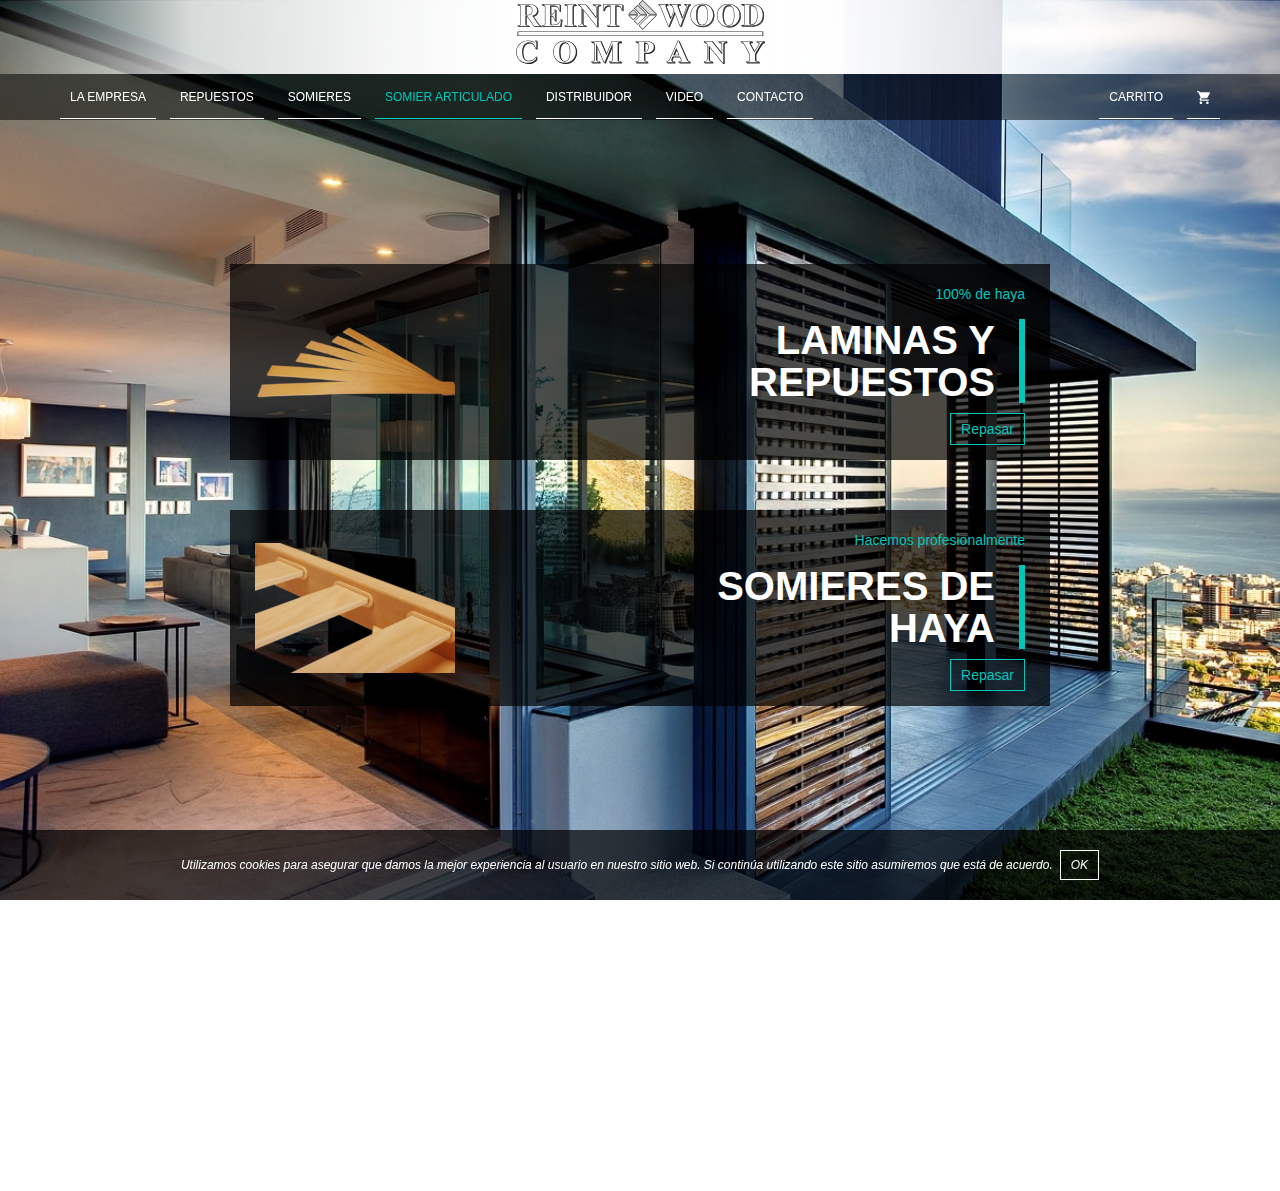
==== index.html @ 8f7b824e "edit footer" ====
<!DOCTYPE html>
<html lang="en">
<head>
    <meta charset="UTF-8">
    <meta name="viewport" content="width=device-width, initial-scale=1.0">
    <meta http-equiv="X-UA-Compatible" content="ie=edge">
    <title>Eco Somier</title>
    <link rel="stylesheet" href="libs/bootstrap-4.2.1/css/bootstrap-reboot.min.css">
    <link rel="stylesheet" href="libs/bootstrap-4.2.1/css/bootstrap-grid.min.css">
    <link rel="stylesheet" href="libs/bootstrap-4.2.1/css/bootstrap.min.css">
    <link rel="stylesheet" href="libs/bootstrap-4.2.1/css/bootstrap-reboot.min.css">
    <link rel="stylesheet" href="css/main.css">
</head>
<body>



    <header class="header">
        <div class="header_container">
            <div class="wrapper">
                <a href="#" class="header_logo">
                        <svg xmlns="http://www.w3.org/2000/svg" class="header_logo_item" xml:space="preserve" width="249px" height="64px" version="1.1" style="shape-rendering:geometricPrecision; text-rendering:geometricPrecision; image-rendering:optimizeQuality; fill-rule:evenodd; clip-rule:evenodd" viewBox="0 0 229.91 59.08" xmlns:xlink="http://www.w3.org/1999/xlink">
                            <defs>
                             <style type="text/css">
                              <![CDATA[
                               .str0 {stroke:#2B2A29;stroke-width:0.97;stroke-miterlimit:22.9256}
                               .str1 {stroke:#2B2A29;stroke-width:0.1;stroke-miterlimit:22.9256}
                               .fil1 {fill:none;fill-rule:nonzero}
                               .fil3 {fill:#FEFEFE}
                               .fil5 {fill:#D9DADA}
                               .fil4 {fill:#2B2A29}
                               .fil0 {fill:#2B2A29}
                               .fil6 {fill:#FEFEFE;fill-rule:nonzero}
                               .fil2 {fill:#2B2A29;fill-rule:nonzero}
                              ]]>
                             </style>
                            </defs>
                            <g id="Слой_x0020_1">
                             <metadata id="CorelCorpID_0Corel-Layer"/>
                             <g id="_333505776">
                              <path class="fil0" d="M9.71 5.93l0 8.69 0.83 0c1.35,0 2.36,-0.12 3.03,-0.37 0.66,-0.25 1.19,-0.7 1.57,-1.35 0.38,-0.64 0.58,-1.49 0.58,-2.53 0,-1.52 -0.36,-2.64 -1.06,-3.36 -0.7,-0.72 -1.83,-1.08 -3.39,-1.08l-1.56 0zm0 9.75l0 5.62c0,1.08 0.07,1.76 0.2,2.03 0.13,0.29 0.36,0.51 0.69,0.67 0.33,0.17 0.94,0.25 1.85,0.25l0 0.51 -10.08 0 0 -0.51c0.91,0 1.53,-0.08 1.85,-0.25 0.33,-0.17 0.56,-0.4 0.69,-0.67 0.13,-0.28 0.19,-0.95 0.19,-2.03l0 -13.02c0,-1.08 -0.06,-1.76 -0.19,-2.03 -0.13,-0.29 -0.37,-0.51 -0.69,-0.67 -0.33,-0.17 -0.95,-0.25 -1.85,-0.25l0 -0.51 9.15 0c2.39,0 4.13,0.16 5.23,0.5 1.11,0.33 2.01,0.95 2.71,1.85 0.69,0.9 1.04,1.95 1.04,3.16 0,1.47 -0.52,2.68 -1.57,3.65 -0.67,0.61 -1.6,1.07 -2.81,1.37l4.72 6.75c0.63,0.87 1.07,1.41 1.34,1.63 0.39,0.3 0.86,0.46 1.38,0.49l0 0.54 -6.2 0 -6.36 -9.08 -1.29 0z"/>
                              <path class="fil0" d="M9.71 5.93l-0.22 0 0 8.69c0,0.06 0.02,0.12 0.06,0.16 0.04,0.05 0.1,0.07 0.16,0.07l0.83 0c1.36,0 2.39,-0.12 3.1,-0.38l0 -0.01c0.72,-0.26 1.29,-0.76 1.69,-1.44 0.41,-0.69 0.61,-1.58 0.61,-2.65 0,-1.55 -0.36,-2.73 -1.12,-3.52l0 0c-0.76,-0.78 -1.96,-1.15 -3.55,-1.15l-1.56 0c-0.06,0 -0.12,0.03 -0.16,0.07 -0.04,0.04 -0.06,0.1 -0.06,0.16l0.22 0 0 0.22 1.56 0c1.53,0 2.59,0.36 3.23,1.02l0 0c0.64,0.66 0.99,1.71 0.99,3.2 0,1.01 -0.19,1.82 -0.54,2.42 -0.36,0.61 -0.84,1.02 -1.46,1.25l0 0c-0.63,0.23 -1.62,0.36 -2.95,0.36l-0.6 0 0 -8.47 -0.23 0 0 0.22 0 -0.22zm0 9.75l-0.22 0 0 5.62c0,0.54 0.01,0.99 0.05,1.34 0.03,0.35 0.08,0.6 0.17,0.79l0.2 -0.1 -0.21 0.1c0.16,0.33 0.44,0.59 0.8,0.77l0 0c0.4,0.2 1.03,0.27 1.95,0.28l0 -0.23 -0.23 0 0 0.29 -9.62 0 0 -0.29 -0.23 0 0 0.23c0.46,0 0.85,-0.02 1.18,-0.07 0.32,-0.04 0.58,-0.11 0.78,-0.21l0 0c0.36,-0.19 0.63,-0.45 0.78,-0.77l0 0c0.09,-0.19 0.13,-0.44 0.17,-0.79 0.03,-0.35 0.05,-0.8 0.05,-1.34l0 -13.02c0,-0.55 -0.02,-0.99 -0.05,-1.34 -0.04,-0.35 -0.08,-0.6 -0.17,-0.79l-0.2 0.1 0.2 -0.1c-0.15,-0.33 -0.43,-0.59 -0.79,-0.77l0 0c-0.4,-0.2 -1.03,-0.28 -1.95,-0.28l0 0.23 0.23 0 0 -0.29 8.92 0c2.38,0 4.1,0.17 5.17,0.49l0 0c1.06,0.32 1.92,0.91 2.59,1.78l0 0c0.66,0.86 0.99,1.85 0.99,3.02 0,1.41 -0.49,2.56 -1.49,3.48l0 0c-0.63,0.58 -1.53,1.02 -2.71,1.32 -0.07,0.02 -0.13,0.07 -0.16,0.14 -0.03,0.07 -0.02,0.14 0.03,0.21l4.72 6.75 0 0c0.31,0.44 0.58,0.79 0.81,1.07 0.23,0.28 0.41,0.47 0.56,0.6l0.01 0.01c0.43,0.32 0.94,0.51 1.51,0.54l0.01 -0.23 -0.22 0 0 0.32 -5.86 0 -6.29 -8.99c-0.04,-0.06 -0.11,-0.1 -0.19,-0.1l-1.29 0c-0.06,0 -0.12,0.03 -0.16,0.07 -0.04,0.04 -0.06,0.1 -0.06,0.16l0.22 0 0 0.22 1.18 0 6.29 8.99c0.04,0.06 0.11,0.1 0.18,0.1l6.2 0c0.06,0 0.12,-0.03 0.16,-0.07 0.04,-0.04 0.07,-0.1 0.07,-0.16l0 -0.54c0,-0.12 -0.1,-0.22 -0.22,-0.22 -0.48,-0.03 -0.9,-0.18 -1.26,-0.45l-0.13 0.18 0.14 -0.18c-0.11,-0.09 -0.28,-0.27 -0.5,-0.54 -0.22,-0.26 -0.48,-0.61 -0.8,-1.04l-0.18 0.13 0.19 -0.13 -4.72 -6.75 -0.19 0.13 0.06 0.21c1.22,-0.3 2.2,-0.77 2.9,-1.42l0 0c1.09,-1 1.65,-2.29 1.65,-3.81 0,-1.25 -0.37,-2.36 -1.1,-3.3l0 0c-0.72,-0.94 -1.67,-1.59 -2.81,-1.93l0 0c-1.15,-0.35 -2.9,-0.51 -5.3,-0.51l-9.15 0c-0.06,0 -0.12,0.02 -0.16,0.07 -0.04,0.04 -0.07,0.1 -0.07,0.16l0 0.51c0,0.06 0.03,0.12 0.07,0.16 0.04,0.04 0.1,0.06 0.16,0.06 0.89,0 1.49,0.09 1.75,0.23l0 0c0.29,0.15 0.48,0.33 0.58,0.56l0 0c0.05,0.09 0.1,0.32 0.13,0.64 0.03,0.33 0.05,0.76 0.05,1.3l0 13.02c0,0.53 -0.02,0.97 -0.05,1.29 -0.03,0.33 -0.08,0.55 -0.13,0.64l0 0c-0.1,0.22 -0.29,0.41 -0.58,0.57l0 0c-0.12,0.06 -0.34,0.12 -0.63,0.16 -0.3,0.04 -0.67,0.07 -1.12,0.07 -0.06,0 -0.12,0.02 -0.16,0.06 -0.04,0.04 -0.07,0.1 -0.07,0.16l0 0.51c0,0.06 0.03,0.12 0.07,0.16 0.04,0.04 0.1,0.07 0.16,0.07l10.08 0c0.06,0 0.11,-0.03 0.16,-0.07 0.04,-0.04 0.06,-0.1 0.06,-0.16l0 -0.51c0,-0.06 -0.02,-0.12 -0.06,-0.16 -0.05,-0.04 -0.1,-0.06 -0.16,-0.06 -0.89,0 -1.49,-0.1 -1.75,-0.23l0 0c-0.29,-0.15 -0.48,-0.33 -0.59,-0.56l0 0c-0.04,-0.09 -0.1,-0.32 -0.13,-0.64 -0.03,-0.33 -0.04,-0.77 -0.04,-1.3l0 -5.62 -0.23 0 0 0.22 0 -0.22z"/>
                              <path class="fil0" d="M32.4 5.96l0 8.12 0.39 0c1.25,0 2.16,-0.39 2.73,-1.19 0.55,-0.79 0.92,-1.96 1.07,-3.5l0.56 0 0 10.44 -0.56 0c-0.11,-1.14 -0.36,-2.07 -0.73,-2.79 -0.38,-0.73 -0.81,-1.22 -1.31,-1.47 -0.49,-0.25 -1.21,-0.37 -2.15,-0.37l0 5.6c0,1.1 0.04,1.77 0.14,2.01 0.09,0.25 0.26,0.45 0.51,0.6 0.26,0.16 0.66,0.24 1.22,0.24l1.18 0c1.84,0 3.31,-0.43 4.42,-1.29 1.11,-0.86 1.91,-2.16 2.39,-3.93l0.54 0 -0.88 6.33 -17.01 0 0 -0.51 0.65 0c0.57,0 1.03,-0.1 1.38,-0.31 0.25,-0.14 0.44,-0.38 0.58,-0.71 0.1,-0.24 0.15,-0.86 0.15,-1.87l0 -13.14c0,-0.91 -0.02,-1.47 -0.07,-1.68 -0.09,-0.35 -0.27,-0.61 -0.54,-0.8 -0.36,-0.27 -0.86,-0.41 -1.5,-0.41l-0.65 0 0 -0.51 16.47 0 0 5.89 -0.57 0c-0.28,-1.44 -0.67,-2.47 -1.18,-3.1 -0.5,-0.63 -1.22,-1.09 -2.14,-1.39 -0.54,-0.17 -1.55,-0.26 -3.04,-0.26l-2.05 0z"/>
                              <path class="fil0" d="M32.4 5.96l-0.23 0 0 8.12c0,0.06 0.03,0.12 0.07,0.16 0.04,0.04 0.1,0.07 0.16,0.07l0.39 0c0.65,0 1.22,-0.1 1.71,-0.32 0.49,-0.21 0.89,-0.54 1.2,-0.96l0 -0.01c0.59,-0.84 0.96,-2.04 1.11,-3.61l-0.22 -0.02 0 0.22 0.34 0 0 9.99 -0.34 0 0 0.23 0.22 -0.02c-0.11,-1.16 -0.36,-2.12 -0.75,-2.88l0 0c-0.39,-0.75 -0.85,-1.28 -1.4,-1.56l0 0c-0.55,-0.27 -1.3,-0.4 -2.26,-0.4 -0.06,0 -0.12,0.02 -0.16,0.07 -0.04,0.04 -0.07,0.1 -0.07,0.16l0 5.6c0,0.55 0.01,1 0.04,1.34 0.02,0.35 0.05,0.58 0.12,0.75l0.21 -0.08 -0.21 0.08c0.1,0.3 0.32,0.54 0.61,0.72 0.31,0.19 0.75,0.26 1.33,0.27l1.18 0c1.87,0 3.4,-0.44 4.56,-1.34 1.16,-0.89 1.98,-2.25 2.47,-4.05l-0.22 -0.06 0 0.23 0.28 0 -0.82 5.88 -16.59 0 0 -0.06 0.43 0c0.59,0 1.1,-0.11 1.49,-0.35l-0.11 -0.19 0.11 0.2c0.3,-0.17 0.53,-0.46 0.67,-0.83l-0.2 -0.08 0.2 0.09c0.07,-0.17 0.11,-0.39 0.14,-0.71 0.03,-0.33 0.04,-0.74 0.04,-1.25l0 -13.14c0,-0.46 -0.01,-0.83 -0.02,-1.11 -0.01,-0.29 -0.03,-0.48 -0.06,-0.62l0 -0.01c-0.11,-0.39 -0.32,-0.7 -0.63,-0.92l-0.13 0.18 0.14 -0.18c-0.42,-0.31 -0.97,-0.46 -1.64,-0.46l-0.43 0 0 -0.06 16.02 0 0 5.45 -0.34 0 0 0.22 0.22 -0.04c-0.28,-1.46 -0.68,-2.52 -1.22,-3.2 -0.54,-0.67 -1.3,-1.15 -2.25,-1.46l0 0c-0.6,-0.19 -1.61,-0.27 -3.11,-0.28l-2.05 0c-0.06,0 -0.12,0.03 -0.16,0.07 -0.04,0.04 -0.07,0.1 -0.07,0.16l0.23 0 0 0.22 2.05 0c1.47,0 2.48,0.1 2.97,0.26l0 0c0.89,0.29 1.56,0.72 2.04,1.31 0.46,0.58 0.86,1.58 1.13,3.01 0.02,0.1 0.11,0.18 0.22,0.18l0.57 0c0.05,0 0.11,-0.03 0.15,-0.07 0.05,-0.04 0.07,-0.1 0.07,-0.16l0 -5.89c0,-0.06 -0.02,-0.12 -0.07,-0.16 -0.04,-0.05 -0.1,-0.07 -0.15,-0.07l-16.47 0c-0.06,0 -0.12,0.02 -0.16,0.07 -0.04,0.04 -0.07,0.1 -0.07,0.16l0 0.51c0,0.06 0.03,0.12 0.07,0.16 0.04,0.04 0.1,0.06 0.16,0.06l0.65 0c0.61,0 1.05,0.14 1.37,0.37l0 0.01c0.22,0.15 0.37,0.36 0.45,0.67l0.22 -0.06 -0.22 0.05c0.02,0.08 0.04,0.26 0.05,0.54 0.01,0.27 0.02,0.63 0.02,1.09l0 13.14c0,0.5 -0.02,0.91 -0.04,1.21 -0.03,0.3 -0.07,0.5 -0.1,0.57l0 0.01c-0.13,0.3 -0.28,0.48 -0.48,0.59l-0.01 0.01c-0.3,0.17 -0.72,0.28 -1.26,0.28l-0.65 0c-0.06,0 -0.12,0.02 -0.16,0.06 -0.04,0.04 -0.07,0.1 -0.07,0.16l0 0.51c0,0.06 0.03,0.12 0.07,0.16 0.04,0.04 0.1,0.07 0.16,0.07l17.01 0c0.11,0 0.2,-0.08 0.22,-0.2l0.89 -6.33c0,-0.06 -0.02,-0.13 -0.06,-0.18 -0.04,-0.05 -0.1,-0.08 -0.17,-0.08l-0.54 0c-0.1,0 -0.19,0.07 -0.22,0.17 -0.47,1.73 -1.24,2.99 -2.3,3.81 -1.06,0.82 -2.48,1.24 -4.29,1.24l-1.18 0c-0.54,0.01 -0.91,-0.08 -1.1,-0.2 -0.22,-0.13 -0.35,-0.29 -0.42,-0.48l0 -0.01c-0.03,-0.07 -0.07,-0.29 -0.09,-0.62 -0.02,-0.32 -0.04,-0.76 -0.04,-1.31l0 -5.6 -0.22 0 0 0.22c0.92,0 1.61,0.13 2.05,0.35l0 0c0.44,0.22 0.84,0.67 1.21,1.37l0 0c0.35,0.69 0.59,1.59 0.71,2.71 0.01,0.12 0.1,0.21 0.22,0.21l0.56 0c0.06,0 0.12,-0.03 0.16,-0.07 0.05,-0.04 0.07,-0.1 0.07,-0.16l0 -10.44c0,-0.06 -0.02,-0.12 -0.07,-0.16 -0.04,-0.04 -0.1,-0.07 -0.16,-0.07l-0.56 0c-0.12,0 -0.21,0.09 -0.22,0.21 -0.15,1.52 -0.51,2.65 -1.04,3.39l0 0c-0.26,0.37 -0.59,0.64 -1.01,0.82 -0.42,0.18 -0.93,0.28 -1.53,0.28l-0.17 0 0 -7.9 -0.22 0 0 0.22 0 -0.22z"/>
                              <path class="fil0" d="M56.03 24.25l0 0.51 -10.25 0 0 -0.51 0.65 0c0.57,0 1.03,-0.1 1.38,-0.31 0.25,-0.14 0.44,-0.38 0.58,-0.71 0.1,-0.24 0.15,-0.86 0.15,-1.87l0 -13.14c0,-1.03 -0.05,-1.67 -0.15,-1.93 -0.11,-0.26 -0.33,-0.48 -0.65,-0.67 -0.32,-0.2 -0.76,-0.29 -1.31,-0.29l-0.65 0 0 -0.51 10.25 0 0 0.51 -0.65 0c-0.56,0 -1.02,0.1 -1.36,0.31 -0.25,0.14 -0.45,0.37 -0.59,0.71 -0.11,0.24 -0.16,0.86 -0.16,1.87l0 13.14c0,1.03 0.05,1.67 0.16,1.93 0.12,0.26 0.33,0.48 0.65,0.67 0.32,0.2 0.76,0.29 1.3,0.29l0.65 0z"/>
                              <path class="fil0" d="M56.03 24.25l-0.22 0 0 0.29 -9.81 0 0 -0.06 0.43 0c0.59,0 1.1,-0.11 1.49,-0.35l-0.11 -0.19 0.11 0.2c0.3,-0.17 0.53,-0.46 0.67,-0.83l-0.2 -0.08 0.2 0.09c0.07,-0.17 0.11,-0.39 0.14,-0.71 0.03,-0.33 0.04,-0.74 0.04,-1.25l0 -13.14c0,-0.52 -0.01,-0.94 -0.04,-1.27 -0.03,-0.34 -0.07,-0.57 -0.14,-0.74l0 -0.01c-0.13,-0.31 -0.38,-0.57 -0.73,-0.78l-0.12 0.2 0.12 -0.19c-0.38,-0.23 -0.85,-0.33 -1.43,-0.33l-0.43 0 0 -0.06 9.81 0 0 0.06 -0.43 0c-0.59,0 -1.08,0.11 -1.48,0.34l0.12 0.2 -0.11 -0.2c-0.3,0.17 -0.53,0.45 -0.69,0.82l0.21 0.09 -0.21 -0.09c-0.07,0.17 -0.11,0.39 -0.14,0.71 -0.02,0.33 -0.04,0.74 -0.04,1.25l0 13.14c0,0.52 0.02,0.94 0.05,1.27 0.03,0.34 0.06,0.57 0.14,0.75l0 0c0.13,0.31 0.39,0.57 0.74,0.77l0.11 -0.19 -0.12 0.19c0.38,0.23 0.85,0.33 1.42,0.33l0.65 0 0 -0.23 -0.22 0 0.22 0 0 -0.22 -0.65 0c-0.52,0 -0.91,-0.1 -1.18,-0.26l0 0c-0.3,-0.18 -0.47,-0.37 -0.56,-0.57l-0.21 0.09 0.21 -0.09c-0.04,-0.08 -0.08,-0.29 -0.11,-0.6 -0.02,-0.31 -0.04,-0.73 -0.04,-1.24l0 -13.14c0,-0.5 0.02,-0.91 0.04,-1.21 0.03,-0.3 0.07,-0.5 0.1,-0.57l0.01 0c0.13,-0.3 0.29,-0.49 0.49,-0.61l0 0c0.3,-0.18 0.72,-0.28 1.25,-0.28l0.65 0c0.06,0 0.12,-0.02 0.16,-0.06 0.04,-0.04 0.07,-0.1 0.07,-0.16l0 -0.51c0,-0.06 -0.03,-0.12 -0.07,-0.16 -0.04,-0.05 -0.1,-0.07 -0.16,-0.07l-10.25 0c-0.06,0 -0.12,0.02 -0.16,0.07 -0.04,0.04 -0.07,0.1 -0.07,0.16l0 0.51c0,0.06 0.03,0.12 0.07,0.16 0.04,0.04 0.1,0.06 0.16,0.06l0.65 0c0.53,0 0.92,0.1 1.19,0.26l0.01 0c0.29,0.18 0.46,0.37 0.55,0.57l0.21 -0.09 -0.21 0.09c0.03,0.08 0.07,0.29 0.1,0.6 0.02,0.31 0.04,0.73 0.04,1.24l0 13.14c0,0.5 -0.02,0.91 -0.04,1.21 -0.03,0.3 -0.07,0.5 -0.1,0.57l0 0.01c-0.13,0.3 -0.28,0.48 -0.48,0.59l-0.01 0.01c-0.3,0.17 -0.72,0.28 -1.26,0.28l-0.65 0c-0.06,0 -0.12,0.02 -0.16,0.06 -0.04,0.04 -0.07,0.1 -0.07,0.16l0 0.51c0,0.06 0.03,0.12 0.07,0.16 0.04,0.04 0.1,0.07 0.16,0.07l10.25 0c0.06,0 0.12,-0.03 0.16,-0.07 0.04,-0.04 0.07,-0.1 0.07,-0.16l0 -0.51c0,-0.06 -0.03,-0.12 -0.07,-0.16 -0.04,-0.04 -0.1,-0.06 -0.16,-0.06l0 0.22z"/>
                              <path class="fil0" d="M65.18 4.82l9.71 12.35 0 -8.56c0,-1.21 -0.17,-2.02 -0.51,-2.45 -0.47,-0.58 -1.25,-0.85 -2.35,-0.83l0 -0.51 6.51 0 0 0.51c-0.83,0.11 -1.39,0.25 -1.68,0.42 -0.28,0.17 -0.5,0.46 -0.66,0.85 -0.16,0.39 -0.24,1.06 -0.24,2.01l0 16.6 -0.49 0 -13.3 -16.62 0 12.71c0,1.16 0.25,1.94 0.77,2.35 0.52,0.4 1.12,0.6 1.79,0.6l0.47 0 0 0.51 -7.02 0 0 -0.51c1.09,-0.01 1.85,-0.23 2.28,-0.68 0.42,-0.45 0.64,-1.2 0.64,-2.27l0 -14.1 -0.42 -0.52c-0.41,-0.54 -0.78,-0.9 -1.1,-1.07 -0.32,-0.17 -0.78,-0.26 -1.38,-0.28l0 -0.51 6.98 0z"/>
                              <path class="fil0" d="M65.18 4.82l-0.17 0.14 9.7 12.35c0.06,0.08 0.16,0.11 0.25,0.07 0.09,-0.03 0.15,-0.11 0.15,-0.21l0 -8.56c0,-0.62 -0.04,-1.14 -0.13,-1.57 -0.09,-0.42 -0.22,-0.77 -0.43,-1.02 -0.25,-0.31 -0.59,-0.55 -0.99,-0.7 -0.41,-0.15 -0.88,-0.22 -1.42,-0.22l-0.11 0 0 0.23 0.23 0 0 -0.29 6.06 0 0 0.29 0.22 0 -0.03 -0.23c-0.84,0.12 -1.41,0.25 -1.76,0.46l-0.01 0c-0.33,0.2 -0.58,0.53 -0.75,0.95l0 0c-0.18,0.45 -0.26,1.14 -0.26,2.1l0 16.38 -0.16 0 -13.23 -16.54c-0.06,-0.08 -0.16,-0.11 -0.25,-0.08 -0.09,0.04 -0.15,0.12 -0.15,0.22l0 12.71c0,0.6 0.07,1.1 0.21,1.53 0.14,0.42 0.35,0.76 0.66,0.99 0.55,0.44 1.21,0.66 1.92,0.66l0.24 0 0 0.06 -6.56 0 0 -0.29 -0.23 0 0.01 0.23c1.11,-0.01 1.93,-0.24 2.43,-0.75l0 0c0.49,-0.52 0.7,-1.33 0.7,-2.43l0 -14.1c0,-0.05 -0.02,-0.1 -0.05,-0.14l-0.41 -0.52 -0.18 0.14 0.18 -0.14c-0.42,-0.55 -0.8,-0.93 -1.17,-1.13l0 0c-0.37,-0.19 -0.86,-0.29 -1.48,-0.31l-0.01 0.23 0.23 0 0 -0.29 6.75 0 0 -0.22 -0.17 0.14 0.17 -0.14 0 -0.23 -6.98 0c-0.06,0 -0.11,0.02 -0.16,0.07 -0.04,0.04 -0.06,0.1 -0.06,0.16l0 0.51c0,0.12 0.09,0.22 0.22,0.22 0.58,0.02 1.01,0.12 1.27,0.26l0 0c0.28,0.14 0.63,0.48 1.04,1.01l0 0 0.36 0.46 0 14.02c0,1.04 -0.21,1.74 -0.58,2.11l0 0c-0.35,0.38 -1.05,0.61 -2.11,0.62 -0.12,0 -0.22,0.1 -0.22,0.22l0 0.51c0,0.06 0.02,0.12 0.06,0.16 0.05,0.04 0.1,0.07 0.16,0.07l7.02 0c0.06,0 0.12,-0.03 0.16,-0.07 0.04,-0.04 0.06,-0.1 0.06,-0.16l0 -0.51c0,-0.06 -0.02,-0.12 -0.06,-0.16 -0.04,-0.04 -0.1,-0.06 -0.16,-0.06l-0.47 0c-0.62,-0.01 -1.16,-0.19 -1.65,-0.56 -0.22,-0.17 -0.39,-0.43 -0.51,-0.79 -0.12,-0.36 -0.18,-0.82 -0.18,-1.38l0 -12.07 12.9 16.13c0.04,0.05 0.11,0.08 0.18,0.08l0.49 0c0.06,0 0.11,-0.02 0.16,-0.07 0.04,-0.04 0.06,-0.1 0.06,-0.16l0 -16.6c0,-0.94 0.09,-1.6 0.22,-1.93l-0.2 -0.08 0.2 0.08c0.15,-0.36 0.35,-0.59 0.58,-0.74l-0.12 -0.19 0.12 0.19c0.23,-0.14 0.77,-0.28 1.59,-0.39 0.11,-0.01 0.2,-0.11 0.2,-0.22l0 -0.51c0,-0.06 -0.03,-0.12 -0.07,-0.16 -0.04,-0.05 -0.1,-0.07 -0.16,-0.07l-6.51 0c-0.06,0 -0.11,0.02 -0.16,0.07 -0.04,0.04 -0.06,0.1 -0.06,0.16l0 0.51c0,0.06 0.02,0.12 0.07,0.16 0.04,0.04 0.1,0.06 0.16,0.06l0.1 0c0.5,0 0.92,0.07 1.26,0.2 0.34,0.12 0.6,0.31 0.8,0.55 0.14,0.17 0.26,0.45 0.34,0.84 0.08,0.38 0.12,0.87 0.12,1.47l0 7.91 -9.3 -11.84c-0.04,-0.06 -0.11,-0.09 -0.18,-0.09l0 0.23z"/>
                              <path class="fil0" d="M99.06 4.82l0 5.38 -0.5 0c-0.32,-1.24 -0.66,-2.13 -1.04,-2.68 -0.37,-0.54 -0.89,-0.97 -1.55,-1.3 -0.37,-0.17 -1.01,-0.26 -1.93,-0.26l-1.49 0 0 15.4c0,1.03 0.06,1.67 0.17,1.93 0.1,0.26 0.32,0.48 0.64,0.67 0.32,0.2 0.76,0.29 1.31,0.29l0.65 0 0 0.51 -10.26 0 0 -0.51 0.65 0c0.57,0 1.02,-0.1 1.37,-0.31 0.25,-0.14 0.44,-0.38 0.59,-0.71 0.1,-0.24 0.16,-0.86 0.16,-1.87l0 -15.4 -1.43 0c-1.32,0 -2.27,0.29 -2.87,0.85 -0.84,0.79 -1.37,1.92 -1.59,3.39l-0.56 0 0 -5.38 17.68 0z"/>
                              <path class="fil0" d="M99.06 4.82l-0.22 0 0 5.16 -0.28 0 0 0.22 0.21 -0.05c-0.31,-1.26 -0.66,-2.17 -1.06,-2.75l0 0c-0.4,-0.59 -0.95,-1.04 -1.64,-1.38l0 0c-0.43,-0.2 -1.09,-0.28 -2.03,-0.29l-1.49 0c-0.06,0 -0.12,0.03 -0.16,0.07 -0.04,0.04 -0.06,0.1 -0.06,0.16l0 15.4c0,0.52 0.01,0.94 0.04,1.27 0.03,0.34 0.07,0.57 0.14,0.75 0.13,0.31 0.39,0.57 0.73,0.77l0 0c0.38,0.23 0.85,0.33 1.43,0.33l0.42 0 0 0.06 -9.8 0 0 -0.06 0.42 0c0.59,0 1.09,-0.11 1.48,-0.35l-0.11 -0.19 0.11 0.2c0.3,-0.17 0.53,-0.45 0.68,-0.82l0 0c0.08,-0.17 0.11,-0.39 0.14,-0.71 0.03,-0.33 0.04,-0.74 0.04,-1.25l0 -15.4c0,-0.06 -0.02,-0.12 -0.06,-0.16 -0.05,-0.04 -0.1,-0.07 -0.16,-0.07l-1.43 0c-1.35,0 -2.37,0.29 -3.03,0.92 -0.88,0.83 -1.42,2.02 -1.65,3.52l0.22 0.03 0 -0.22 -0.34 0 0 -4.94 17.46 0 0 -0.22 -0.22 0 0.22 0 0 -0.23 -17.68 0c-0.06,0 -0.12,0.02 -0.16,0.07 -0.04,0.04 -0.07,0.1 -0.07,0.16l0 5.38c0,0.06 0.03,0.12 0.07,0.16 0.04,0.04 0.1,0.07 0.16,0.07l0.56 0c0.11,0 0.21,-0.08 0.22,-0.19 0.22,-1.44 0.73,-2.51 1.52,-3.26 0.54,-0.51 1.43,-0.8 2.72,-0.8l1.2 0 0 15.18c0,0.5 -0.01,0.91 -0.04,1.21 -0.02,0.3 -0.07,0.5 -0.1,0.57l0 0c-0.13,0.3 -0.3,0.49 -0.49,0.6l-0.01 0.01c-0.3,0.18 -0.71,0.28 -1.25,0.28l-0.65 0c-0.06,0 -0.12,0.02 -0.16,0.06 -0.04,0.04 -0.06,0.1 -0.06,0.16l0 0.51c0,0.06 0.02,0.12 0.06,0.16 0.04,0.04 0.1,0.07 0.16,0.07l10.26 0c0.06,0 0.11,-0.03 0.15,-0.07 0.05,-0.04 0.07,-0.1 0.07,-0.16l0 -0.51c0,-0.06 -0.02,-0.12 -0.07,-0.16 -0.04,-0.04 -0.1,-0.06 -0.15,-0.06l-0.65 0c-0.53,0 -0.92,-0.1 -1.19,-0.26l0 0c-0.29,-0.18 -0.47,-0.37 -0.56,-0.57 -0.03,-0.08 -0.08,-0.29 -0.1,-0.6 -0.03,-0.31 -0.04,-0.73 -0.04,-1.24l0 -15.18 1.26 0c0.9,0 1.53,0.1 1.83,0.25l0 0c0.63,0.3 1.12,0.71 1.47,1.22l0 0c0.35,0.5 0.69,1.38 1,2.61 0.02,0.1 0.11,0.17 0.22,0.17l0.5 0c0.06,0 0.12,-0.03 0.16,-0.07 0.04,-0.04 0.07,-0.1 0.07,-0.16l0 -5.38c0,-0.06 -0.03,-0.12 -0.07,-0.16 -0.04,-0.05 -0.1,-0.07 -0.16,-0.07l0 0.23z"/>
                              <path class="fil0" d="M161.42 4.47l0 0.51c-0.37,0.03 -0.68,0.13 -0.93,0.31 -0.25,0.19 -0.48,0.47 -0.67,0.84 -0.06,0.12 -0.36,0.88 -0.91,2.28l-6.16 16.46 -0.53 0 -4.88 -12.99 -5.4 12.99 -0.51 0 -6.5 -16.29c-0.66,-1.65 -1.12,-2.65 -1.38,-2.99 -0.26,-0.35 -0.7,-0.55 -1.32,-0.61l0 -0.51 8.53 0 0 0.51c-0.68,0.02 -1.14,0.12 -1.37,0.32 -0.23,0.19 -0.34,0.43 -0.34,0.72 0,0.37 0.24,1.17 0.71,2.39l3.86 9.68 3.13 -7.65 -0.78 -2.06c-0.45,-1.15 -0.79,-1.93 -1.03,-2.32 -0.25,-0.38 -0.52,-0.67 -0.84,-0.83 -0.31,-0.17 -0.77,-0.25 -1.38,-0.25l0 -0.51 9.46 0 0 0.51c-0.67,0.01 -1.15,0.06 -1.44,0.16 -0.2,0.07 -0.36,0.19 -0.47,0.35 -0.12,0.17 -0.18,0.35 -0.18,0.56 0,0.23 0.21,0.92 0.65,2.09l3.58 9.44 3.21 -8.54c0.33,-0.89 0.54,-1.49 0.62,-1.82 0.08,-0.33 0.12,-0.63 0.12,-0.91 0,-0.4 -0.14,-0.72 -0.41,-0.96 -0.27,-0.23 -0.79,-0.35 -1.55,-0.37l0 -0.51 5.11 0z"/>
                              <path class="fil0" d="M161.42 4.47l-0.22 0 0 0.51 0.22 0 -0.02 -0.23c-0.4,0.04 -0.75,0.15 -1.04,0.36l0 0c-0.29,0.21 -0.53,0.52 -0.74,0.91l-0.01 0.01c-0.03,0.08 -0.12,0.29 -0.27,0.68 -0.15,0.38 -0.36,0.92 -0.64,1.62l0 0 -6.11 16.31 -0.22 0 -4.82 -12.84c-0.03,-0.08 -0.11,-0.14 -0.2,-0.14 -0.1,0 -0.18,0.05 -0.22,0.14l-5.34 12.84 -0.21 0 -6.44 -16.14c-0.33,-0.83 -0.61,-1.49 -0.84,-2 -0.24,-0.51 -0.42,-0.85 -0.57,-1.05 -0.31,-0.41 -0.83,-0.63 -1.48,-0.7l-0.02 0.23 0.22 0 0 -0.29 8.09 0 0 0.29 0.22 0 0 -0.23c-0.36,0.01 -0.66,0.05 -0.91,0.1 -0.25,0.06 -0.45,0.15 -0.6,0.28l0.14 0.17 -0.14 -0.17c-0.28,0.22 -0.43,0.54 -0.43,0.89 0.01,0.23 0.07,0.53 0.19,0.94 0.12,0.41 0.3,0.92 0.54,1.53l0 0 3.86 9.68c0.04,0.09 0.12,0.14 0.21,0.14 0.09,0 0.18,-0.05 0.21,-0.14l3.13 -7.64c0.02,-0.05 0.02,-0.11 0,-0.17l-0.78 -2.06 0 0c-0.45,-1.16 -0.79,-1.94 -1.05,-2.36 -0.26,-0.41 -0.56,-0.72 -0.93,-0.91l0 0c-0.36,-0.19 -0.85,-0.28 -1.48,-0.28l0 0.23 0.22 0 0 -0.29 9.01 0 0 0.29 0.23 0 -0.01 -0.23c-0.67,0.01 -1.16,0.07 -1.5,0.18l0.07 0.21 -0.07 -0.21c-0.25,0.08 -0.45,0.23 -0.59,0.43l0 0c-0.15,0.2 -0.21,0.44 -0.21,0.69 0,0.09 0.01,0.18 0.04,0.31 0.09,0.37 0.29,0.98 0.62,1.86l0 0 3.58 9.44c0.04,0.09 0.12,0.15 0.21,0.15 0.1,0 0.18,-0.06 0.21,-0.15l3.21 -8.54 0 0c0.34,-0.89 0.55,-1.5 0.63,-1.85 0.08,-0.34 0.12,-0.66 0.12,-0.96 0,-0.45 -0.16,-0.85 -0.48,-1.13l0 0c-0.18,-0.15 -0.41,-0.24 -0.69,-0.31 -0.28,-0.07 -0.61,-0.11 -1.01,-0.12l0 0.23 0.22 0 0 -0.29 4.89 0 0 -0.22 -0.22 0 0.22 0 0 -0.23 -5.11 0c-0.06,0 -0.12,0.03 -0.16,0.07 -0.04,0.04 -0.07,0.1 -0.07,0.16l0 0.51c0,0.12 0.1,0.22 0.22,0.22 0.37,0.01 0.68,0.05 0.92,0.11 0.23,0.05 0.4,0.13 0.49,0.22l0 0c0.22,0.19 0.33,0.42 0.33,0.78 0,0.26 -0.03,0.54 -0.11,0.85 -0.07,0.31 -0.28,0.92 -0.61,1.8l0 0 -3 7.99 -3.37 -8.89 0 0c-0.21,-0.58 -0.38,-1.04 -0.48,-1.38 -0.05,-0.17 -0.09,-0.32 -0.12,-0.42 -0.02,-0.11 -0.03,-0.19 -0.03,-0.21 0,-0.17 0.04,-0.3 0.13,-0.43l0 0c0.09,-0.12 0.2,-0.21 0.36,-0.26l0 0c0.25,-0.09 0.72,-0.15 1.37,-0.16 0.12,0 0.22,-0.1 0.22,-0.22l0 -0.51c0,-0.06 -0.02,-0.12 -0.06,-0.16 -0.05,-0.04 -0.1,-0.07 -0.16,-0.07l-9.46 0c-0.06,0 -0.12,0.03 -0.16,0.07 -0.05,0.04 -0.07,0.1 -0.07,0.16l0 0.51c0,0.06 0.02,0.12 0.07,0.16 0.04,0.04 0.1,0.06 0.16,0.06 0.58,0 1.01,0.09 1.27,0.23l0 0c0.28,0.14 0.53,0.39 0.75,0.75 0.23,0.36 0.57,1.13 1.02,2.28l0 0 0.75 1.98 -2.89 7.04 -3.65 -9.16 0 0.01c-0.23,-0.61 -0.41,-1.11 -0.53,-1.5 -0.11,-0.39 -0.17,-0.67 -0.16,-0.81 0,-0.23 0.07,-0.39 0.26,-0.55l0 0c0.07,-0.06 0.21,-0.13 0.42,-0.18 0.2,-0.05 0.48,-0.08 0.81,-0.09 0.12,0 0.22,-0.1 0.22,-0.22l0 -0.51c0,-0.06 -0.02,-0.12 -0.07,-0.16 -0.04,-0.04 -0.1,-0.07 -0.16,-0.07l-8.53 0c-0.06,0 -0.12,0.03 -0.16,0.07 -0.04,0.04 -0.07,0.1 -0.07,0.16l0 0.51c0,0.12 0.09,0.21 0.21,0.22 0.58,0.06 0.95,0.24 1.16,0.52 0.11,0.14 0.29,0.48 0.52,0.97 0.22,0.49 0.5,1.15 0.83,1.98l6.5 16.28c0.03,0.09 0.12,0.14 0.21,0.14l0.51 0c0.09,0 0.18,-0.05 0.21,-0.14l5.18 -12.45 4.68 12.45c0.03,0.08 0.11,0.14 0.21,0.14l0.53 0c0.09,0 0.18,-0.06 0.21,-0.14l6.17 -16.46 -0.22 -0.08 0.21 0.09c0.28,-0.71 0.49,-1.25 0.64,-1.63 0.15,-0.38 0.24,-0.6 0.26,-0.65l-0.2 -0.09 0.2 0.1c0.18,-0.35 0.39,-0.59 0.6,-0.75l-0.13 -0.19 0.13 0.19c0.22,-0.15 0.49,-0.25 0.82,-0.28 0.12,-0.01 0.21,-0.1 0.21,-0.22l0 -0.51c0,-0.06 -0.03,-0.12 -0.07,-0.16 -0.04,-0.04 -0.1,-0.07 -0.16,-0.07l0 0.23z"/>
                              <path class="fil0" d="M172.57 5.16c-1.81,0 -3.18,0.93 -4.12,2.79 -0.77,1.52 -1.15,3.71 -1.15,6.57 0,3.4 0.59,5.91 1.77,7.53 0.83,1.14 1.99,1.7 3.47,1.7 1,0 1.84,-0.24 2.51,-0.73 0.85,-0.63 1.52,-1.63 1.99,-3 0.48,-1.38 0.72,-3.17 0.72,-5.38 0,-2.63 -0.24,-4.6 -0.73,-5.91 -0.49,-1.3 -1.1,-2.23 -1.86,-2.76 -0.75,-0.54 -1.62,-0.81 -2.6,-0.81zm-0.17 -0.93c3.13,-0.12 5.69,0.8 7.65,2.77 1.96,1.97 2.94,4.43 2.94,7.39 0,2.52 -0.73,4.74 -2.19,6.66 -1.94,2.54 -4.68,3.82 -8.21,3.82 -3.55,0 -6.29,-1.22 -8.23,-3.64 -1.53,-1.93 -2.3,-4.2 -2.3,-6.83 0,-2.96 1,-5.42 2.99,-7.39 1.99,-1.98 4.44,-2.9 7.35,-2.78z"/>
                              <path class="fil0" d="M172.57 5.16l0 -0.23c-0.94,0 -1.79,0.25 -2.51,0.74 -0.73,0.49 -1.33,1.22 -1.82,2.18l0 0c-0.79,1.57 -1.17,3.79 -1.17,6.67 0,3.42 0.6,5.98 1.82,7.67 0.86,1.19 2.11,1.79 3.65,1.79 1.04,0 1.93,-0.26 2.64,-0.78l0 0c0.9,-0.66 1.59,-1.71 2.08,-3.11 0.49,-1.41 0.72,-3.23 0.72,-5.45 0,-2.65 -0.24,-4.63 -0.74,-5.98 -0.49,-1.34 -1.13,-2.3 -1.94,-2.88 -0.79,-0.56 -1.71,-0.85 -2.73,-0.85l0 0.23 0 0.22c0.94,0.01 1.76,0.26 2.47,0.77 0.7,0.5 1.3,1.38 1.78,2.66 0.47,1.26 0.71,3.21 0.71,5.83 0,2.19 -0.23,3.96 -0.7,5.3 -0.46,1.35 -1.11,2.31 -1.91,2.9l0 0c-0.63,0.45 -1.41,0.69 -2.38,0.69 -1.43,-0.01 -2.49,-0.53 -3.28,-1.61 -1.14,-1.56 -1.74,-4.03 -1.74,-7.4 0,-2.84 0.38,-5 1.13,-6.47l0 0c0.46,-0.91 1.01,-1.57 1.66,-2.01 0.65,-0.44 1.4,-0.65 2.26,-0.66l0 -0.22zm-0.17 -0.93l0.01 0.22c0.17,0 0.34,-0.01 0.51,-0.01 2.85,0 5.16,0.91 6.97,2.72 1.92,1.93 2.87,4.32 2.87,7.23 0,2.47 -0.71,4.64 -2.14,6.52 -1.9,2.49 -4.55,3.73 -8.03,3.73 -3.5,0 -6.15,-1.18 -8.05,-3.56 -1.5,-1.88 -2.25,-4.09 -2.25,-6.68 0,-2.91 0.97,-5.3 2.92,-7.23 1.84,-1.83 4.06,-2.73 6.71,-2.73 0.15,0 0.31,0.01 0.47,0.01l0.02 0 -0.01 -0.22 0.01 -0.23c-0.17,-0.01 -0.33,-0.01 -0.49,-0.01 -2.75,0 -5.11,0.95 -7.03,2.86 -2.03,2.01 -3.05,4.54 -3.05,7.55 0,2.68 0.78,5.01 2.35,6.97 1.98,2.48 4.8,3.73 8.4,3.72 3.59,0.01 6.41,-1.3 8.38,-3.9 1.5,-1.96 2.25,-4.24 2.25,-6.8 0,-3.01 -1.01,-5.54 -3.01,-7.55 -1.9,-1.9 -4.35,-2.85 -7.29,-2.85 -0.18,0 -0.35,0 -0.53,0.01l0.01 0.23 0.01 -0.23 -0.01 0.23z"/>
                              <path class="fil0" d="M197.03 5.46c-1.8,0 -3.18,0.93 -4.12,2.79 -0.77,1.52 -1.15,3.71 -1.15,6.57 0,3.4 0.59,5.91 1.78,7.53 0.82,1.14 1.98,1.7 3.46,1.7 1,0 1.84,-0.24 2.51,-0.73 0.85,-0.63 1.52,-1.63 2,-3 0.47,-1.38 0.71,-3.17 0.71,-5.38 0,-2.63 -0.24,-4.6 -0.73,-5.91 -0.48,-1.3 -1.1,-2.23 -1.86,-2.76 -0.75,-0.54 -1.62,-0.81 -2.6,-0.81zm-0.17 -0.93c3.14,-0.12 5.69,0.8 7.65,2.77 1.96,1.97 2.94,4.43 2.94,7.39 0,2.52 -0.73,4.74 -2.19,6.66 -1.94,2.54 -4.68,3.82 -8.21,3.82 -3.55,0 -6.29,-1.22 -8.23,-3.64 -1.53,-1.92 -2.29,-4.2 -2.29,-6.83 0,-2.96 0.99,-5.42 2.98,-7.39 1.99,-1.98 4.44,-2.9 7.35,-2.78z"/>
                              <path class="fil0" d="M197.03 5.46l0 -0.23c-0.94,0 -1.78,0.25 -2.51,0.74 -0.72,0.49 -1.33,1.22 -1.81,2.18l0 0c-0.8,1.57 -1.18,3.79 -1.18,6.67 0,3.42 0.6,5.98 1.82,7.67 0.87,1.19 2.11,1.79 3.65,1.79 1.04,0 1.93,-0.26 2.64,-0.78l0 0c0.9,-0.66 1.59,-1.71 2.08,-3.11 0.49,-1.41 0.72,-3.22 0.73,-5.45 -0.01,-2.64 -0.25,-4.63 -0.75,-5.98 -0.49,-1.34 -1.13,-2.3 -1.94,-2.88 -0.79,-0.56 -1.7,-0.85 -2.73,-0.85l0 0.23 0 0.23c0.94,0 1.76,0.25 2.47,0.76 0.7,0.5 1.3,1.38 1.78,2.66 0.47,1.26 0.72,3.21 0.71,5.83 0.01,2.19 -0.23,3.97 -0.7,5.3 -0.46,1.35 -1.11,2.31 -1.91,2.9l0 0c-0.63,0.45 -1.41,0.69 -2.38,0.69 -1.43,-0.01 -2.49,-0.53 -3.28,-1.61 -1.14,-1.56 -1.74,-4.03 -1.74,-7.4 0,-2.84 0.38,-5 1.13,-6.47l0 0c0.46,-0.9 1.01,-1.57 1.66,-2.01 0.65,-0.43 1.4,-0.65 2.26,-0.65l0 -0.23zm-0.17 -0.93l0.01 0.22c0.17,0 0.34,-0.01 0.51,-0.01 2.85,0.01 5.16,0.91 6.97,2.72 1.92,1.93 2.87,4.32 2.88,7.23 -0.01,2.48 -0.72,4.64 -2.15,6.52 -1.9,2.49 -4.55,3.73 -8.03,3.73 -3.5,0 -6.15,-1.18 -8.05,-3.55 -1.5,-1.89 -2.25,-4.1 -2.25,-6.69 0,-2.91 0.97,-5.3 2.92,-7.23 1.85,-1.83 4.06,-2.72 6.71,-2.73 0.15,0 0.31,0.01 0.47,0.01l0.02 0 -0.01 -0.22 0.01 -0.23c-0.17,0 -0.33,-0.01 -0.49,-0.01 -2.75,0 -5.11,0.95 -7.03,2.86 -2.03,2.01 -3.05,4.54 -3.05,7.55 0,2.68 0.79,5.01 2.35,6.97 1.98,2.48 4.8,3.73 8.4,3.72 3.59,0.01 6.41,-1.3 8.39,-3.9 1.49,-1.96 2.24,-4.24 2.24,-6.8 0,-3.01 -1.01,-5.54 -3.01,-7.55 -1.9,-1.9 -4.35,-2.85 -7.29,-2.85 -0.18,0 -0.35,0.01 -0.53,0.01l0.01 0.23 0.01 -0.23 -0.01 0.23z"/>
                              <path class="fil0" d="M216.55 5.58l0 15.56c0,0.82 0.04,1.33 0.11,1.51 0.08,0.19 0.21,0.33 0.4,0.43 0.26,0.15 0.64,0.22 1.13,0.22 1.62,0 2.86,-0.56 3.71,-1.67 1.16,-1.51 1.75,-3.86 1.75,-7.03 0,-2.57 -0.4,-4.61 -1.19,-6.14 -0.63,-1.19 -1.45,-2.01 -2.44,-2.44 -0.7,-0.3 -1.85,-0.45 -3.47,-0.44zm-7.49 18.83l0 -0.51 0.64 0c0.57,0 1.02,-0.09 1.32,-0.27 0.3,-0.18 0.53,-0.43 0.67,-0.75 0.09,-0.21 0.13,-0.83 0.13,-1.87l0 -13.14c0,-1.03 -0.05,-1.67 -0.16,-1.93 -0.11,-0.25 -0.32,-0.48 -0.64,-0.67 -0.33,-0.2 -0.76,-0.29 -1.32,-0.29l-0.64 0 0 -0.51 8.8 0c2.36,0 4.25,0.32 5.68,0.97 1.75,0.79 3.08,2 3.98,3.6 0.91,1.61 1.36,3.43 1.36,5.46 0,1.4 -0.22,2.69 -0.67,3.88 -0.44,1.18 -1.02,2.15 -1.72,2.93 -0.71,0.76 -1.53,1.38 -2.45,1.85 -0.93,0.46 -2.06,0.82 -3.39,1.08 -0.59,0.11 -1.52,0.17 -2.79,0.17l-8.8 0z"/>
                              <path class="fil0" d="M216.55 5.58l-0.23 0 0 15.56c0,0.42 0.01,0.75 0.03,1.01 0.02,0.27 0.05,0.45 0.11,0.59l0.2 -0.09 -0.2 0.09c0.09,0.24 0.27,0.42 0.49,0.54l0 0c0.31,0.17 0.72,0.25 1.24,0.25 1.67,0 3,-0.59 3.89,-1.77l0 0c1.21,-1.57 1.79,-3.96 1.79,-7.16 0,-2.59 -0.39,-4.66 -1.21,-6.24 -0.65,-1.23 -1.5,-2.09 -2.55,-2.55 -0.73,-0.31 -1.86,-0.45 -3.41,-0.46 -0.05,0 -0.1,0 -0.16,0 -0.12,0.01 -0.22,0.11 -0.22,0.23l0.23 0 0 0.23c0.05,0 0.1,0 0.15,0 1.52,-0.01 2.61,0.14 3.23,0.42 0.94,0.41 1.71,1.17 2.33,2.34 0.77,1.48 1.16,3.49 1.16,6.03 0,3.14 -0.58,5.44 -1.7,6.89l0 0c-0.81,1.06 -1.96,1.58 -3.53,1.59 -0.47,0 -0.81,-0.08 -1.02,-0.2l-0.01 0c-0.14,-0.08 -0.23,-0.17 -0.29,-0.31l0 0c-0.02,-0.04 -0.05,-0.21 -0.07,-0.45 -0.02,-0.24 -0.03,-0.57 -0.03,-0.98l0 -15.56 -0.22 0 0 0.23 0 -0.23zm-7.49 18.83l0.22 0 0 -0.28 0.42 0c0.6,0 1.08,-0.09 1.44,-0.31l-0.12 -0.19 0.11 0.19c0.34,-0.2 0.6,-0.49 0.77,-0.85l0 0c0.06,-0.16 0.09,-0.37 0.11,-0.69 0.02,-0.32 0.04,-0.74 0.04,-1.27l0 -13.14c0,-0.52 -0.02,-0.94 -0.05,-1.27 -0.02,-0.34 -0.06,-0.57 -0.13,-0.74l0 -0.01c-0.13,-0.31 -0.39,-0.57 -0.74,-0.77l-0.11 0.19 0.11 -0.19c-0.37,-0.23 -0.85,-0.33 -1.43,-0.33l-0.42 0 0 -0.06 8.58 0c2.34,0 4.2,0.33 5.59,0.96 1.71,0.77 2.99,1.94 3.88,3.5 0.88,1.58 1.32,3.35 1.32,5.35 0,1.38 -0.21,2.64 -0.65,3.8 -0.44,1.15 -1,2.11 -1.68,2.85l0 0c-0.69,0.75 -1.48,1.35 -2.38,1.81l0 0c-0.9,0.45 -2.01,0.81 -3.33,1.06l0 0c-0.56,0.11 -1.49,0.17 -2.75,0.17l-8.8 0 0 0.22 0.22 0 -0.22 0 0 0.23 8.8 0c1.28,0 2.22,-0.06 2.84,-0.18l-0.01 0c1.35,-0.26 2.5,-0.62 3.45,-1.1l0 0c0.95,-0.48 1.79,-1.12 2.51,-1.9l0 0c0.73,-0.8 1.32,-1.8 1.77,-3 0.46,-1.21 0.69,-2.54 0.69,-3.96 0,-2.06 -0.46,-3.92 -1.39,-5.57 -0.93,-1.65 -2.3,-2.89 -4.09,-3.7 -1.47,-0.66 -3.39,-0.99 -5.77,-0.99l-8.8 0c-0.06,0 -0.12,0.03 -0.16,0.07 -0.05,0.04 -0.07,0.1 -0.07,0.16l0 0.51c0,0.06 0.02,0.12 0.07,0.16 0.04,0.04 0.1,0.06 0.16,0.06l0.64 0c0.53,0 0.93,0.1 1.2,0.26l0 0c0.3,0.18 0.47,0.37 0.55,0.57l0.21 -0.09 -0.21 0.09c0.04,0.08 0.08,0.29 0.1,0.6 0.03,0.31 0.04,0.73 0.04,1.24l0 13.14c0,0.52 -0.01,0.93 -0.03,1.23 -0.02,0.3 -0.06,0.51 -0.08,0.55l0.21 0.09 -0.2 -0.09c-0.13,0.27 -0.32,0.48 -0.59,0.64l0 0.01c-0.25,0.15 -0.65,0.24 -1.2,0.24l-0.64 0c-0.06,0 -0.12,0.02 -0.16,0.06 -0.05,0.05 -0.07,0.1 -0.07,0.16l0 0.51c0,0.06 0.02,0.12 0.07,0.16 0.04,0.05 0.1,0.07 0.16,0.07l0 -0.23z"/>
                              <g>
                               <path class="fil1 str0" d="M19.53 38.41l0 6.7 -0.55 0c-0.42,-1.75 -1.19,-3.1 -2.33,-4.04 -1.14,-0.94 -2.42,-1.4 -3.86,-1.4 -1.2,0 -2.3,0.34 -3.31,1.03 -1,0.7 -1.73,1.61 -2.2,2.73 -0.59,1.43 -0.89,3.03 -0.89,4.79 0,1.73 0.22,3.31 0.65,4.73 0.44,1.42 1.12,2.49 2.05,3.22 0.92,0.73 2.13,1.09 3.6,1.09 1.22,0 2.32,-0.27 3.33,-0.8 1.01,-0.53 2.07,-1.44 3.19,-2.74l0 1.66c-1.08,1.13 -2.21,1.95 -3.38,2.46 -1.17,0.51 -2.53,0.76 -4.09,0.76 -2.06,0 -3.89,-0.41 -5.48,-1.24 -1.6,-0.82 -2.83,-2.01 -3.69,-3.56 -0.87,-1.55 -1.31,-3.19 -1.31,-4.94 0,-1.84 0.49,-3.59 1.45,-5.24 0.96,-1.65 2.25,-2.93 3.89,-3.84 1.63,-0.91 3.36,-1.37 5.2,-1.37 1.36,0 2.79,0.3 4.29,0.89 0.88,0.34 1.43,0.51 1.66,0.51 0.31,0 0.57,-0.11 0.79,-0.33 0.23,-0.23 0.37,-0.58 0.44,-1.07l0.55 0zm26.13 0.21c3.07,-0.12 5.57,0.78 7.49,2.68 1.92,1.91 2.89,4.29 2.89,7.15 0,2.44 -0.72,4.6 -2.16,6.45 -1.89,2.47 -4.57,3.7 -8.04,3.7 -3.48,0 -6.16,-1.18 -8.06,-3.53 -1.5,-1.85 -2.25,-4.05 -2.25,-6.6 0,-2.87 0.97,-5.25 2.93,-7.16 1.95,-1.91 4.35,-2.81 7.2,-2.69zm0.17 0.9c-1.78,0 -3.12,0.9 -4.05,2.7 -0.75,1.47 -1.13,3.6 -1.13,6.36 0,3.29 0.59,5.72 1.75,7.3 0.81,1.09 1.94,1.64 3.4,1.64 0.98,0 1.8,-0.24 2.45,-0.71 0.84,-0.6 1.49,-1.58 1.96,-2.91 0.47,-1.33 0.7,-3.06 0.7,-5.2 0,-2.55 -0.24,-4.46 -0.72,-5.72 -0.47,-1.27 -1.08,-2.16 -1.82,-2.68 -0.73,-0.52 -1.58,-0.78 -2.54,-0.78zm38.42 12.06l5.28 -12.73 7.81 0 0 0.49 -0.63 0c-0.56,0 -1.02,0.11 -1.36,0.31 -0.24,0.14 -0.42,0.36 -0.57,0.68 -0.1,0.23 -0.15,0.84 -0.15,1.81l0 12.73c0,1 0.05,1.62 0.15,1.87 0.11,0.24 0.32,0.46 0.65,0.65 0.32,0.19 0.74,0.28 1.28,0.28l0.63 0 0 0.49 -10.05 0 0 -0.49 0.62 0c0.57,0 1.02,-0.1 1.36,-0.3 0.24,-0.14 0.43,-0.37 0.57,-0.69 0.1,-0.23 0.16,-0.83 0.16,-1.81l0 -14.29 -7.42 17.58 -0.34 0 -7.52 -17.46 0 13.59c0,0.95 0.02,1.54 0.07,1.76 0.13,0.48 0.4,0.86 0.81,1.17 0.41,0.3 1.06,0.45 1.94,0.45l0 0.49 -6.61 0 0 -0.49 0.21 0c0.42,0.01 0.82,-0.06 1.19,-0.21 0.37,-0.15 0.65,-0.35 0.84,-0.6 0.19,-0.25 0.34,-0.6 0.44,-1.05 0.02,-0.1 0.03,-0.59 0.03,-1.46l0 -12.21c0,-0.99 -0.05,-1.62 -0.15,-1.86 -0.11,-0.25 -0.32,-0.46 -0.64,-0.65 -0.33,-0.19 -0.76,-0.29 -1.3,-0.29l-0.62 0 0 -0.49 7.88 0 5.44 12.73zm34.76 -2.16l0 5.36c0,1.06 0.06,1.72 0.19,1.99 0.13,0.27 0.36,0.49 0.69,0.65 0.32,0.16 0.92,0.25 1.8,0.25l0 0.49 -9.82 0 0 -0.49c0.89,0 1.5,-0.09 1.82,-0.26 0.32,-0.16 0.54,-0.38 0.67,-0.65 0.13,-0.26 0.19,-0.92 0.19,-1.98l0 -12.55c0,-1.05 -0.06,-1.72 -0.19,-1.99 -0.13,-0.27 -0.35,-0.49 -0.68,-0.65 -0.32,-0.16 -0.93,-0.25 -1.81,-0.25l0 -0.49 8.42 0c2.77,0 4.76,0.49 5.97,1.48 1.2,0.99 1.81,2.22 1.81,3.7 0,1.26 -0.39,2.34 -1.17,3.23 -0.78,0.89 -1.85,1.5 -3.22,1.82 -0.92,0.23 -2.48,0.34 -4.67,0.34zm0 -9.46l0 8.36c0.31,0.02 0.55,0.03 0.71,0.03 1.16,0 2.06,-0.35 2.69,-1.04 0.62,-0.69 0.94,-1.76 0.94,-3.2 0,-1.44 -0.32,-2.49 -0.94,-3.15 -0.63,-0.67 -1.57,-1 -2.82,-1l-0.58 0zm33.14 12.7l-6.75 0 -0.84 1.88c-0.27,0.63 -0.4,1.16 -0.4,1.57 0,0.55 0.22,0.95 0.65,1.21 0.26,0.15 0.89,0.27 1.89,0.35l0 0.49 -6.41 0 0 -0.49c0.69,-0.11 1.26,-0.4 1.7,-0.87 0.45,-0.48 1,-1.46 1.65,-2.94l6.9 -15.39 0.27 0 6.96 15.81c0.66,1.52 1.21,2.47 1.63,2.87 0.33,0.3 0.78,0.47 1.37,0.52l0 0.49 -9.33 0 0 -0.49 0.38 0c0.75,0 1.28,-0.11 1.58,-0.32 0.21,-0.15 0.31,-0.38 0.31,-0.66 0,-0.18 -0.02,-0.36 -0.08,-0.54 -0.02,-0.08 -0.16,-0.45 -0.43,-1.08l-1.05 -2.41zm-0.46 -1.05l-2.88 -6.58 -2.94 6.58 5.82 0zm29.93 -12.76l9.51 11.96 0 -8.29c0,-1.17 -0.16,-1.96 -0.5,-2.37 -0.45,-0.56 -1.22,-0.82 -2.29,-0.81l0 -0.49 6.37 0 0 0.49c-0.81,0.11 -1.36,0.25 -1.64,0.41 -0.28,0.17 -0.5,0.44 -0.66,0.82 -0.15,0.38 -0.23,1.03 -0.23,1.95l0 16.08 -0.48 0 -13.04 -16.1 0 12.31c0,1.12 0.26,1.88 0.77,2.27 0.51,0.39 1.09,0.59 1.75,0.59l0.46 0 0 0.49 -6.88 0 0 -0.49c1.07,-0.01 1.81,-0.23 2.23,-0.66 0.42,-0.43 0.63,-1.16 0.63,-2.2l0 -13.65 -0.41 -0.5c-0.41,-0.53 -0.76,-0.87 -1.08,-1.04 -0.31,-0.16 -0.76,-0.26 -1.35,-0.28l0 -0.49 6.84 0zm47.8 0l0 0.49c-0.63,0.09 -1.12,0.28 -1.46,0.56 -0.47,0.4 -1.22,1.49 -2.24,3.28l-4.2 7.02 0 4.67c0,1.01 0.05,1.63 0.16,1.87 0.1,0.25 0.31,0.46 0.61,0.65 0.31,0.19 0.72,0.28 1.24,0.28l1.08 0 0 0.49 -10.81 0 0 -0.49 1.01 0c0.56,0 1.01,-0.1 1.34,-0.3 0.25,-0.14 0.44,-0.37 0.58,-0.69 0.11,-0.23 0.16,-0.83 0.16,-1.81l0 -3.88 -4.55 -8.3c-0.9,-1.64 -1.53,-2.6 -1.9,-2.89 -0.37,-0.29 -0.87,-0.45 -1.48,-0.46l0 -0.49 9.24 0 0 0.49 -0.41 0c-0.56,0 -0.95,0.09 -1.17,0.25 -0.23,0.16 -0.34,0.34 -0.34,0.52 0,0.35 0.38,1.22 1.14,2.61l3.5 6.37 3.48 -5.79c0.86,-1.45 1.3,-2.4 1.3,-2.87 0,-0.26 -0.13,-0.48 -0.37,-0.65 -0.32,-0.24 -0.92,-0.39 -1.78,-0.44l0 -0.49 5.87 0z"/>
                               <path id="1" class="fil2" d="M19.53 38.41l0 6.7 -0.55 0c-0.42,-1.75 -1.19,-3.1 -2.33,-4.04 -1.14,-0.94 -2.42,-1.4 -3.86,-1.4 -1.2,0 -2.3,0.34 -3.31,1.03 -1,0.7 -1.73,1.61 -2.2,2.73 -0.59,1.43 -0.89,3.03 -0.89,4.79 0,1.73 0.22,3.31 0.65,4.73 0.44,1.42 1.12,2.49 2.05,3.22 0.92,0.73 2.13,1.09 3.6,1.09 1.22,0 2.32,-0.27 3.33,-0.8 1.01,-0.53 2.07,-1.44 3.19,-2.74l0 1.66c-1.08,1.13 -2.21,1.95 -3.38,2.46 -1.17,0.51 -2.53,0.76 -4.09,0.76 -2.06,0 -3.89,-0.41 -5.48,-1.24 -1.6,-0.82 -2.83,-2.01 -3.69,-3.56 -0.87,-1.55 -1.31,-3.19 -1.31,-4.94 0,-1.84 0.49,-3.59 1.45,-5.24 0.96,-1.65 2.25,-2.93 3.89,-3.84 1.63,-0.91 3.36,-1.37 5.2,-1.37 1.36,0 2.79,0.3 4.29,0.89 0.88,0.34 1.43,0.51 1.66,0.51 0.31,0 0.57,-0.11 0.79,-0.33 0.23,-0.23 0.37,-0.58 0.44,-1.07l0.55 0zm26.13 0.21c3.07,-0.12 5.57,0.78 7.49,2.68 1.92,1.91 2.89,4.29 2.89,7.15 0,2.44 -0.72,4.6 -2.16,6.45 -1.89,2.47 -4.57,3.7 -8.04,3.7 -3.48,0 -6.16,-1.18 -8.06,-3.53 -1.5,-1.85 -2.25,-4.05 -2.25,-6.6 0,-2.87 0.97,-5.25 2.93,-7.16 1.95,-1.91 4.35,-2.81 7.2,-2.69zm0.17 0.9c-1.78,0 -3.12,0.9 -4.05,2.7 -0.75,1.47 -1.13,3.6 -1.13,6.36 0,3.29 0.59,5.72 1.75,7.3 0.81,1.09 1.94,1.64 3.4,1.64 0.98,0 1.8,-0.24 2.45,-0.71 0.84,-0.6 1.49,-1.58 1.96,-2.91 0.47,-1.33 0.7,-3.06 0.7,-5.2 0,-2.55 -0.24,-4.46 -0.72,-5.72 -0.47,-1.27 -1.08,-2.16 -1.82,-2.68 -0.73,-0.52 -1.58,-0.78 -2.54,-0.78zm38.42 12.06l5.28 -12.73 7.81 0 0 0.49 -0.63 0c-0.56,0 -1.02,0.11 -1.36,0.31 -0.24,0.14 -0.42,0.36 -0.57,0.68 -0.1,0.23 -0.15,0.84 -0.15,1.81l0 12.73c0,1 0.05,1.62 0.15,1.87 0.11,0.24 0.32,0.46 0.65,0.65 0.32,0.19 0.74,0.28 1.28,0.28l0.63 0 0 0.49 -10.05 0 0 -0.49 0.62 0c0.57,0 1.02,-0.1 1.36,-0.3 0.24,-0.14 0.43,-0.37 0.57,-0.69 0.1,-0.23 0.16,-0.83 0.16,-1.81l0 -14.29 -7.42 17.58 -0.34 0 -7.52 -17.46 0 13.59c0,0.95 0.02,1.54 0.07,1.76 0.13,0.48 0.4,0.86 0.81,1.17 0.41,0.3 1.06,0.45 1.94,0.45l0 0.49 -6.61 0 0 -0.49 0.21 0c0.42,0.01 0.82,-0.06 1.19,-0.21 0.37,-0.15 0.65,-0.35 0.84,-0.6 0.19,-0.25 0.34,-0.6 0.44,-1.05 0.02,-0.1 0.03,-0.59 0.03,-1.46l0 -12.21c0,-0.99 -0.05,-1.62 -0.15,-1.86 -0.11,-0.25 -0.32,-0.46 -0.64,-0.65 -0.33,-0.19 -0.76,-0.29 -1.3,-0.29l-0.62 0 0 -0.49 7.88 0 5.44 12.73zm34.76 -2.16l0 5.36c0,1.06 0.06,1.72 0.19,1.99 0.13,0.27 0.36,0.49 0.69,0.65 0.32,0.16 0.92,0.25 1.8,0.25l0 0.49 -9.82 0 0 -0.49c0.89,0 1.5,-0.09 1.82,-0.26 0.32,-0.16 0.54,-0.38 0.67,-0.65 0.13,-0.26 0.19,-0.92 0.19,-1.98l0 -12.55c0,-1.05 -0.06,-1.72 -0.19,-1.99 -0.13,-0.27 -0.35,-0.49 -0.68,-0.65 -0.32,-0.16 -0.93,-0.25 -1.81,-0.25l0 -0.49 8.42 0c2.77,0 4.76,0.49 5.97,1.48 1.2,0.99 1.81,2.22 1.81,3.7 0,1.26 -0.39,2.34 -1.17,3.23 -0.78,0.89 -1.85,1.5 -3.22,1.82 -0.92,0.23 -2.48,0.34 -4.67,0.34zm0 -9.46l0 8.36c0.31,0.02 0.55,0.03 0.71,0.03 1.16,0 2.06,-0.35 2.69,-1.04 0.62,-0.69 0.94,-1.76 0.94,-3.2 0,-1.44 -0.32,-2.49 -0.94,-3.15 -0.63,-0.67 -1.57,-1 -2.82,-1l-0.58 0zm33.14 12.7l-6.75 0 -0.84 1.88c-0.27,0.63 -0.4,1.16 -0.4,1.57 0,0.55 0.22,0.95 0.65,1.21 0.26,0.15 0.89,0.27 1.89,0.35l0 0.49 -6.41 0 0 -0.49c0.69,-0.11 1.26,-0.4 1.7,-0.87 0.45,-0.48 1,-1.46 1.65,-2.94l6.9 -15.39 0.27 0 6.96 15.81c0.66,1.52 1.21,2.47 1.63,2.87 0.33,0.3 0.78,0.47 1.37,0.52l0 0.49 -9.33 0 0 -0.49 0.38 0c0.75,0 1.28,-0.11 1.58,-0.32 0.21,-0.15 0.31,-0.38 0.31,-0.66 0,-0.18 -0.02,-0.36 -0.08,-0.54 -0.02,-0.08 -0.16,-0.45 -0.43,-1.08l-1.05 -2.41zm-0.46 -1.05l-2.88 -6.58 -2.94 6.58 5.82 0zm29.93 -12.76l9.51 11.96 0 -8.29c0,-1.17 -0.16,-1.96 -0.5,-2.37 -0.45,-0.56 -1.22,-0.82 -2.29,-0.81l0 -0.49 6.37 0 0 0.49c-0.81,0.11 -1.36,0.25 -1.64,0.41 -0.28,0.17 -0.5,0.44 -0.66,0.82 -0.15,0.38 -0.23,1.03 -0.23,1.95l0 16.08 -0.48 0 -13.04 -16.1 0 12.31c0,1.12 0.26,1.88 0.77,2.27 0.51,0.39 1.09,0.59 1.75,0.59l0.46 0 0 0.49 -6.88 0 0 -0.49c1.07,-0.01 1.81,-0.23 2.23,-0.66 0.42,-0.43 0.63,-1.16 0.63,-2.2l0 -13.65 -0.41 -0.5c-0.41,-0.53 -0.76,-0.87 -1.08,-1.04 -0.31,-0.16 -0.76,-0.26 -1.35,-0.28l0 -0.49 6.84 0zm47.8 0l0 0.49c-0.63,0.09 -1.12,0.28 -1.46,0.56 -0.47,0.4 -1.22,1.49 -2.24,3.28l-4.2 7.02 0 4.67c0,1.01 0.05,1.63 0.16,1.87 0.1,0.25 0.31,0.46 0.61,0.65 0.31,0.19 0.72,0.28 1.24,0.28l1.08 0 0 0.49 -10.81 0 0 -0.49 1.01 0c0.56,0 1.01,-0.1 1.34,-0.3 0.25,-0.14 0.44,-0.37 0.58,-0.69 0.11,-0.23 0.16,-0.83 0.16,-1.81l0 -3.88 -4.55 -8.3c-0.9,-1.64 -1.53,-2.6 -1.9,-2.89 -0.37,-0.29 -0.87,-0.45 -1.48,-0.46l0 -0.49 9.24 0 0 0.49 -0.41 0c-0.56,0 -0.95,0.09 -1.17,0.25 -0.23,0.16 -0.34,0.34 -0.34,0.52 0,0.35 0.38,1.22 1.14,2.61l3.5 6.37 3.48 -5.79c0.86,-1.45 1.3,-2.4 1.3,-2.87 0,-0.26 -0.13,-0.48 -0.37,-0.65 -0.32,-0.24 -0.92,-0.39 -1.78,-0.44l0 -0.49 5.87 0z"/>
                              </g>
                              <path class="fil3" d="M8.93 5.32l0 8.7 0.83 0c1.34,0 2.35,-0.13 3.02,-0.38 0.67,-0.25 1.2,-0.7 1.58,-1.34 0.38,-0.65 0.57,-1.5 0.57,-2.54 0,-1.52 -0.35,-2.63 -1.05,-3.36 -0.71,-0.72 -1.83,-1.08 -3.39,-1.08l-1.56 0zm0 9.75l0 5.62c0,1.08 0.06,1.76 0.2,2.04 0.13,0.28 0.36,0.5 0.69,0.66 0.33,0.17 0.94,0.25 1.84,0.25l0 0.51 -10.07 0 0 -0.51c0.91,0 1.53,-0.08 1.85,-0.25 0.33,-0.17 0.56,-0.4 0.68,-0.67 0.14,-0.28 0.2,-0.95 0.2,-2.03l0 -13.02c0,-1.08 -0.06,-1.76 -0.2,-2.03 -0.12,-0.28 -0.36,-0.51 -0.68,-0.67 -0.34,-0.17 -0.95,-0.25 -1.85,-0.25l0 -0.51 9.15 0c2.38,0 4.12,0.16 5.23,0.5 1.1,0.33 2,0.95 2.7,1.85 0.7,0.9 1.05,1.95 1.05,3.16 0,1.47 -0.53,2.69 -1.57,3.65 -0.67,0.61 -1.61,1.07 -2.81,1.37l4.72 6.75c0.62,0.87 1.07,1.41 1.33,1.63 0.4,0.3 0.87,0.46 1.39,0.49l0 0.54 -6.2 0 -6.36 -9.08 -1.29 0z"/>
                              <path class="fil4" d="M8.93 5.32l-0.23 0 0 8.7c0,0.05 0.03,0.11 0.07,0.15 0.04,0.05 0.1,0.07 0.16,0.07l0.83 0c1.36,0 2.39,-0.12 3.1,-0.38l0 0c0.72,-0.27 1.29,-0.76 1.69,-1.45 0.41,-0.69 0.61,-1.58 0.61,-2.65 0,-1.55 -0.36,-2.73 -1.12,-3.51l0 0c-0.77,-0.79 -1.96,-1.16 -3.55,-1.16l-1.56 0c-0.06,0 -0.12,0.03 -0.16,0.07 -0.04,0.04 -0.07,0.1 -0.07,0.16l0.23 0 0 0.23 1.56 0c1.52,0 2.59,0.35 3.23,1.01l0 0c0.64,0.66 0.99,1.72 0.99,3.2 0,1.01 -0.19,1.82 -0.55,2.42 -0.36,0.61 -0.83,1.02 -1.46,1.25l0.01 0c-0.63,0.23 -1.62,0.36 -2.95,0.36l-0.61 0 0 -8.47 -0.22 0 0 0.23 0 -0.23zm0 9.75l-0.23 0 0 5.62c0,0.54 0.02,0.99 0.05,1.34 0.04,0.35 0.09,0.6 0.17,0.79l0.21 -0.09 -0.21 0.09c0.16,0.34 0.43,0.59 0.79,0.77l0.01 0c0.4,0.2 1.03,0.28 1.94,0.28l0 -0.23 -0.22 0 0 0.29 -9.63 0 0 -0.29 -0.22 0 0 0.23c0.46,0 0.85,-0.02 1.18,-0.07 0.32,-0.04 0.58,-0.11 0.78,-0.21l0 0c0.36,-0.19 0.63,-0.45 0.78,-0.77l0 0c0.09,-0.19 0.13,-0.44 0.17,-0.79 0.03,-0.35 0.05,-0.79 0.05,-1.34l0 -13.02c0,-0.55 -0.02,-0.99 -0.05,-1.34 -0.04,-0.35 -0.08,-0.6 -0.17,-0.79l-0.21 0.1 0.21 -0.1c-0.15,-0.33 -0.43,-0.59 -0.79,-0.77l0 0c-0.41,-0.2 -1.03,-0.27 -1.95,-0.28l0 0.23 0.22 0 0 -0.29 8.93 0c2.37,0 4.1,0.17 5.16,0.49l0 0c1.07,0.32 1.92,0.91 2.6,1.78l0 0c0.66,0.86 0.99,1.85 0.99,3.02 0,1.41 -0.49,2.56 -1.49,3.48l0 0c-0.64,0.58 -1.54,1.02 -2.72,1.32 -0.07,0.02 -0.13,0.07 -0.15,0.14 -0.03,0.07 -0.02,0.15 0.02,0.21l4.73 6.75 0 0c0.31,0.44 0.58,0.8 0.81,1.07 0.23,0.28 0.41,0.47 0.56,0.6l0.01 0.01c0.43,0.33 0.94,0.51 1.51,0.54l0.01 -0.23 -0.23 0 0 0.32 -5.85 0 -6.29 -8.99c-0.05,-0.06 -0.11,-0.1 -0.19,-0.1l-1.29 0c-0.06,0 -0.12,0.03 -0.16,0.07 -0.04,0.04 -0.07,0.1 -0.07,0.16l0.23 0 0 0.22 1.17 0 6.29 8.99c0.05,0.06 0.11,0.1 0.19,0.1l6.2 0c0.06,0 0.12,-0.02 0.16,-0.07 0.04,-0.04 0.07,-0.1 0.07,-0.16l0 -0.54c0,-0.12 -0.1,-0.22 -0.22,-0.22 -0.48,-0.03 -0.9,-0.18 -1.26,-0.45l-0.14 0.18 0.15 -0.18c-0.11,-0.09 -0.29,-0.27 -0.5,-0.53 -0.22,-0.27 -0.49,-0.62 -0.8,-1.05l-0.18 0.13 0.18 -0.13 -4.72 -6.75 -0.18 0.13 0.05 0.22c1.23,-0.31 2.2,-0.78 2.91,-1.43l0 0c1.09,-1 1.65,-2.29 1.64,-3.81 0,-1.25 -0.36,-2.36 -1.09,-3.3l0 0c-0.72,-0.94 -1.67,-1.58 -2.82,-1.93l0 0c-1.14,-0.34 -2.89,-0.51 -5.29,-0.51l-9.15 0c-0.06,0 -0.12,0.03 -0.16,0.07 -0.04,0.04 -0.07,0.1 -0.07,0.16l0 0.51c0,0.06 0.03,0.12 0.07,0.16 0.04,0.04 0.1,0.06 0.16,0.06 0.88,0 1.48,0.1 1.74,0.23l0 0c0.3,0.15 0.48,0.33 0.59,0.56l0 0c0.05,0.09 0.1,0.32 0.13,0.64 0.03,0.33 0.05,0.76 0.05,1.3l0 13.02c0,0.54 -0.02,0.97 -0.05,1.29 -0.03,0.33 -0.08,0.55 -0.13,0.64l0 0c-0.1,0.22 -0.29,0.41 -0.58,0.57l0 0c-0.13,0.06 -0.34,0.13 -0.64,0.17 -0.29,0.04 -0.66,0.06 -1.11,0.06 -0.06,0 -0.12,0.02 -0.16,0.06 -0.04,0.05 -0.07,0.1 -0.07,0.16l0 0.51c0,0.06 0.03,0.12 0.07,0.16 0.04,0.05 0.1,0.07 0.16,0.07l10.07 0c0.06,0 0.12,-0.02 0.16,-0.07 0.05,-0.04 0.07,-0.1 0.07,-0.16l0 -0.51c0,-0.06 -0.02,-0.11 -0.07,-0.16 -0.04,-0.04 -0.1,-0.06 -0.16,-0.06 -0.88,0 -1.48,-0.09 -1.74,-0.23l0 0c-0.3,-0.15 -0.48,-0.33 -0.59,-0.56l0 0c-0.04,-0.09 -0.1,-0.32 -0.13,-0.64 -0.03,-0.33 -0.05,-0.76 -0.05,-1.3l0 -5.62 -0.22 0 0 0.22 0 -0.22z"/>
                              <path class="fil3" d="M31.62 5.35l0 8.12 0.39 0c1.25,0 2.16,-0.39 2.72,-1.18 0.56,-0.8 0.92,-1.97 1.08,-3.51l0.56 0 0 10.44 -0.56 0c-0.12,-1.14 -0.36,-2.07 -0.73,-2.79 -0.38,-0.73 -0.81,-1.22 -1.31,-1.47 -0.49,-0.25 -1.21,-0.37 -2.15,-0.37l0 5.6c0,1.1 0.04,1.77 0.14,2.01 0.09,0.25 0.26,0.45 0.51,0.61 0.25,0.15 0.66,0.23 1.22,0.23l1.18 0c1.84,0 3.31,-0.43 4.42,-1.29 1.11,-0.86 1.91,-2.16 2.39,-3.93l0.54 0 -0.89 6.33 -17 0 0 -0.51 0.65 0c0.57,0 1.03,-0.1 1.37,-0.31 0.26,-0.14 0.45,-0.37 0.58,-0.71 0.11,-0.24 0.16,-0.86 0.16,-1.87l0 -13.14c0,-0.91 -0.02,-1.47 -0.07,-1.68 -0.1,-0.34 -0.28,-0.61 -0.54,-0.8 -0.36,-0.27 -0.87,-0.41 -1.5,-0.41l-0.65 0 0 -0.51 16.46 0 0 5.89 -0.56 0c-0.28,-1.44 -0.67,-2.47 -1.18,-3.1 -0.51,-0.63 -1.22,-1.09 -2.15,-1.38 -0.53,-0.18 -1.55,-0.27 -3.03,-0.27l-2.05 0z"/>
                              <path class="fil4" d="M31.62 5.35l-0.23 0 0 8.12c0,0.06 0.03,0.12 0.07,0.16 0.04,0.05 0.1,0.07 0.16,0.07l0.39 0c0.65,0 1.22,-0.1 1.71,-0.32 0.49,-0.21 0.89,-0.54 1.2,-0.96l0 0c0.59,-0.85 0.96,-2.05 1.11,-3.62l-0.22 -0.02 0 0.23 0.34 0 0 9.98 -0.34 0 0 0.23 0.22 -0.02c-0.11,-1.16 -0.37,-2.12 -0.75,-2.88l0 0c-0.39,-0.75 -0.85,-1.28 -1.41,-1.56l0 0c-0.54,-0.27 -1.29,-0.4 -2.25,-0.4 -0.06,0 -0.12,0.03 -0.16,0.07 -0.04,0.04 -0.07,0.1 -0.07,0.16l0 5.6c0,0.56 0.01,1 0.04,1.34 0.02,0.35 0.05,0.58 0.12,0.75l0.21 -0.08 -0.22 0.08c0.11,0.3 0.33,0.54 0.61,0.72 0.32,0.19 0.76,0.26 1.34,0.27l1.18 0c1.87,0 3.4,-0.44 4.56,-1.34 1.16,-0.89 1.98,-2.25 2.47,-4.05l-0.22 -0.06 0 0.23 0.28 0 -0.82 5.88 -16.59 0 0 -0.06 0.43 0c0.59,0 1.09,-0.11 1.49,-0.34l-0.12 -0.2 0.11 0.2c0.31,-0.17 0.54,-0.46 0.68,-0.83l-0.21 -0.08 0.21 0.09c0.07,-0.17 0.11,-0.39 0.14,-0.71 0.02,-0.32 0.04,-0.74 0.04,-1.25l0 -13.14c0,-0.46 -0.01,-0.83 -0.02,-1.11 -0.02,-0.29 -0.03,-0.48 -0.06,-0.62l-0.01 -0.01c-0.1,-0.38 -0.31,-0.7 -0.62,-0.92l-0.13 0.18 0.14 -0.18c-0.42,-0.31 -0.97,-0.46 -1.64,-0.46l-0.43 0 0 -0.06 16.02 0 0 5.45 -0.34 0 0 0.22 0.22 -0.04c-0.28,-1.46 -0.68,-2.52 -1.23,-3.2 -0.53,-0.67 -1.29,-1.15 -2.25,-1.46l0 0c-0.59,-0.19 -1.6,-0.27 -3.1,-0.27l-2.05 0c-0.06,0 -0.12,0.02 -0.16,0.06 -0.04,0.04 -0.07,0.1 -0.07,0.16l0.23 0 0 0.23 2.05 0c1.47,-0.01 2.48,0.09 2.97,0.25l0 0c0.89,0.29 1.56,0.72 2.03,1.31 0.47,0.58 0.86,1.58 1.14,3.01 0.02,0.1 0.11,0.18 0.22,0.18l0.56 0c0.06,0 0.12,-0.02 0.16,-0.07 0.04,-0.04 0.07,-0.1 0.07,-0.16l0 -5.89c0,-0.06 -0.03,-0.12 -0.07,-0.16 -0.04,-0.04 -0.1,-0.07 -0.16,-0.07l-16.46 0c-0.06,0 -0.12,0.03 -0.16,0.07 -0.04,0.04 -0.07,0.1 -0.07,0.16l0 0.51c0,0.06 0.03,0.12 0.07,0.16 0.04,0.04 0.1,0.06 0.16,0.06l0.65 0c0.6,0 1.05,0.14 1.37,0.38l0 0c0.22,0.15 0.37,0.37 0.45,0.67l0.22 -0.06 -0.22 0.05c0.02,0.08 0.04,0.27 0.05,0.54 0.01,0.27 0.02,0.64 0.02,1.09l0 13.14c0,0.5 -0.02,0.91 -0.04,1.21 -0.03,0.3 -0.07,0.5 -0.1,0.57l-0.01 0.01c-0.12,0.3 -0.28,0.48 -0.48,0.6l0 0c-0.3,0.18 -0.72,0.28 -1.26,0.28l-0.65 0c-0.06,0 -0.12,0.02 -0.16,0.06 -0.04,0.05 -0.07,0.1 -0.07,0.16l0 0.51c0,0.06 0.03,0.12 0.07,0.16 0.04,0.05 0.1,0.07 0.16,0.07l17 0c0.12,0 0.21,-0.08 0.23,-0.19l0.88 -6.34c0.01,-0.06 -0.01,-0.13 -0.05,-0.18 -0.04,-0.05 -0.11,-0.07 -0.17,-0.07l-0.54 0c-0.1,0 -0.19,0.06 -0.22,0.16 -0.47,1.73 -1.24,2.99 -2.31,3.81 -1.06,0.82 -2.48,1.25 -4.28,1.25l-1.18 0c-0.54,0 -0.91,-0.09 -1.1,-0.21 -0.22,-0.13 -0.35,-0.29 -0.42,-0.48l0 -0.01c-0.03,-0.07 -0.07,-0.29 -0.09,-0.62 -0.03,-0.32 -0.04,-0.76 -0.04,-1.31l0 -5.6 -0.22 0 0 0.22c0.92,0 1.61,0.13 2.05,0.35l0 0c0.44,0.22 0.84,0.67 1.2,1.37l0 0c0.36,0.69 0.6,1.59 0.71,2.71 0.02,0.12 0.11,0.21 0.23,0.21l0.56 0c0.06,0 0.12,-0.03 0.16,-0.07 0.04,-0.04 0.07,-0.1 0.07,-0.16l0 -10.44c0,-0.06 -0.03,-0.12 -0.07,-0.16 -0.04,-0.04 -0.1,-0.06 -0.16,-0.06l-0.56 0c-0.12,0 -0.21,0.08 -0.23,0.2 -0.15,1.52 -0.5,2.65 -1.03,3.4l0 -0.01c-0.26,0.37 -0.59,0.64 -1.01,0.82 -0.42,0.18 -0.93,0.28 -1.53,0.28l-0.17 0 0 -7.9 -0.22 0 0 0.23 0 -0.23z"/>
                              <path class="fil3" d="M55.25 23.64l0 0.51 -10.25 0 0 -0.51 0.65 0c0.57,0 1.03,-0.1 1.37,-0.31 0.26,-0.14 0.45,-0.37 0.58,-0.71 0.11,-0.24 0.16,-0.86 0.16,-1.87l0 -13.14c0,-1.03 -0.05,-1.67 -0.16,-1.93 -0.11,-0.25 -0.32,-0.48 -0.64,-0.67 -0.32,-0.2 -0.76,-0.29 -1.31,-0.29l-0.65 0 0 -0.51 10.25 0 0 0.51 -0.65 0c-0.56,0 -1.02,0.1 -1.36,0.31 -0.25,0.14 -0.45,0.38 -0.59,0.71 -0.11,0.24 -0.16,0.86 -0.16,1.87l0 13.14c0,1.03 0.05,1.67 0.16,1.93 0.11,0.26 0.33,0.48 0.65,0.67 0.32,0.2 0.76,0.29 1.3,0.29l0.65 0z"/>
                              <path class="fil4" d="M55.25 23.64l-0.22 0 0 0.29 -9.81 0 0 -0.06 0.43 0c0.59,0 1.09,-0.11 1.49,-0.34l-0.12 -0.2 0.11 0.2c0.31,-0.17 0.54,-0.46 0.68,-0.83l-0.21 -0.08 0.21 0.09c0.07,-0.17 0.11,-0.39 0.14,-0.71 0.02,-0.32 0.04,-0.74 0.04,-1.25l0 -13.14c0,-0.52 -0.02,-0.94 -0.04,-1.27 -0.03,-0.34 -0.07,-0.57 -0.14,-0.74l0 -0.01c-0.13,-0.31 -0.39,-0.57 -0.74,-0.77l-0.11 0.19 0.12 -0.19c-0.38,-0.23 -0.85,-0.33 -1.43,-0.33l-0.43 0 0 -0.06 9.81 0 0 0.06 -0.43 0c-0.59,0 -1.09,0.11 -1.48,0.35l0.12 0.19 -0.12 -0.2c-0.29,0.17 -0.52,0.45 -0.68,0.82l0.21 0.09 -0.21 -0.09c-0.07,0.17 -0.11,0.39 -0.14,0.72 -0.03,0.32 -0.04,0.73 -0.04,1.24l0 13.14c0,0.52 0.01,0.95 0.04,1.28 0.03,0.33 0.07,0.56 0.14,0.74l0 0c0.14,0.31 0.39,0.57 0.75,0.78l0.11 -0.2 -0.12 0.19c0.37,0.23 0.85,0.33 1.42,0.33l0.65 0 0 -0.23 -0.22 0 0.22 0 0 -0.22 -0.65 0c-0.52,0 -0.91,-0.09 -1.18,-0.26l-0.01 0c-0.29,-0.18 -0.46,-0.37 -0.55,-0.57l-0.21 0.09 0.21 -0.09c-0.04,-0.08 -0.08,-0.29 -0.11,-0.6 -0.02,-0.31 -0.04,-0.73 -0.04,-1.24l0 -13.14c0,-0.5 0.02,-0.91 0.04,-1.21 0.03,-0.29 0.07,-0.5 0.1,-0.57l0 0c0.13,-0.3 0.3,-0.49 0.5,-0.6l0 -0.01c0.3,-0.17 0.71,-0.28 1.25,-0.28l0.65 0c0.06,0 0.12,-0.02 0.16,-0.06 0.04,-0.04 0.07,-0.1 0.07,-0.16l0 -0.51c0,-0.06 -0.03,-0.12 -0.07,-0.16 -0.04,-0.04 -0.1,-0.07 -0.16,-0.07l-10.25 0c-0.06,0 -0.12,0.03 -0.16,0.07 -0.04,0.04 -0.07,0.1 -0.07,0.16l0 0.51c0,0.06 0.03,0.12 0.07,0.16 0.04,0.04 0.1,0.06 0.16,0.06l0.65 0c0.53,0 0.92,0.1 1.19,0.26l0 0c0.3,0.18 0.47,0.37 0.56,0.57l0.2 -0.09 -0.21 0.09c0.04,0.08 0.08,0.29 0.11,0.6 0.02,0.31 0.04,0.73 0.04,1.24l0 13.14c0,0.5 -0.02,0.91 -0.04,1.21 -0.03,0.3 -0.07,0.5 -0.1,0.57l-0.01 0.01c-0.12,0.3 -0.28,0.48 -0.48,0.6l0 0c-0.3,0.18 -0.72,0.28 -1.26,0.28l-0.65 0c-0.06,0 -0.12,0.02 -0.16,0.06 -0.04,0.05 -0.07,0.1 -0.07,0.16l0 0.51c0,0.06 0.03,0.12 0.07,0.16 0.04,0.05 0.1,0.07 0.16,0.07l10.25 0c0.06,0 0.12,-0.02 0.16,-0.07 0.04,-0.04 0.07,-0.1 0.07,-0.16l0 -0.51c0,-0.06 -0.03,-0.11 -0.07,-0.16 -0.04,-0.04 -0.1,-0.06 -0.16,-0.06l0 0.22z"/>
                              <path class="fil3" d="M64.4 4.21l9.7 12.35 0 -8.56c0,-1.21 -0.16,-2.02 -0.51,-2.45 -0.46,-0.58 -1.24,-0.85 -2.34,-0.83l0 -0.51 6.51 0 0 0.51c-0.83,0.11 -1.39,0.25 -1.68,0.42 -0.28,0.18 -0.5,0.46 -0.67,0.85 -0.16,0.39 -0.23,1.06 -0.23,2.01l0 16.61 -0.5 0 -13.3 -16.63 0 12.71c0,1.16 0.26,1.94 0.78,2.35 0.52,0.4 1.12,0.6 1.79,0.6l0.47 0 0 0.51 -7.02 0 0 -0.51c1.09,-0.01 1.84,-0.23 2.27,-0.68 0.43,-0.45 0.64,-1.2 0.64,-2.27l0 -14.1 -0.41 -0.52c-0.41,-0.54 -0.78,-0.9 -1.1,-1.07 -0.32,-0.17 -0.78,-0.26 -1.38,-0.28l0 -0.51 6.98 0z"/>
                              <path class="fil4" d="M64.4 4.21l-0.18 0.14 9.71 12.35c0.06,0.08 0.16,0.11 0.25,0.08 0.09,-0.04 0.15,-0.12 0.15,-0.22l0 -8.56c0,-0.62 -0.04,-1.14 -0.13,-1.56 -0.09,-0.43 -0.23,-0.78 -0.43,-1.03 -0.25,-0.31 -0.59,-0.55 -0.99,-0.7 -0.41,-0.15 -0.88,-0.22 -1.42,-0.22l-0.11 0 0 0.23 0.23 0 0 -0.29 6.06 0 0 0.29 0.22 0 -0.03 -0.22c-0.84,0.11 -1.41,0.24 -1.76,0.45l-0.01 0c-0.33,0.2 -0.58,0.53 -0.75,0.95l-0.01 0c-0.18,0.45 -0.25,1.14 -0.25,2.1l0 16.38 -0.16 0 -13.23 -16.54c-0.06,-0.08 -0.16,-0.11 -0.25,-0.07 -0.09,0.03 -0.15,0.11 -0.15,0.21l0 12.71c0,0.6 0.06,1.1 0.2,1.53 0.14,0.42 0.36,0.76 0.66,0.99 0.56,0.44 1.22,0.66 1.93,0.66l0.24 0 0 0.06 -6.56 0 0 -0.29 -0.23 0 0 0.23c1.12,-0.01 1.94,-0.24 2.44,-0.75l0 0c0.49,-0.52 0.7,-1.33 0.7,-2.43l0 -14.1c0,-0.05 -0.02,-0.1 -0.05,-0.14l-0.41 -0.52 -0.18 0.14 0.18 -0.14c-0.43,-0.55 -0.8,-0.93 -1.18,-1.12l0 0c-0.36,-0.2 -0.85,-0.29 -1.47,-0.32l-0.01 0.23 0.23 0 0 -0.29 6.75 0 0 -0.22 -0.18 0.14 0.18 -0.14 0 -0.23 -6.98 0c-0.06,0 -0.12,0.03 -0.16,0.07 -0.04,0.04 -0.06,0.1 -0.06,0.16l0 0.51c0,0.12 0.09,0.22 0.21,0.22 0.58,0.02 1.01,0.12 1.28,0.26l0 0c0.27,0.15 0.63,0.48 1.03,1.01l0.01 0 0.36 0.46 0 14.02c0,1.05 -0.21,1.74 -0.58,2.12l0 -0.01c-0.36,0.38 -1.05,0.61 -2.11,0.62 -0.12,0 -0.22,0.1 -0.22,0.22l0 0.51c0,0.06 0.02,0.12 0.06,0.16 0.04,0.05 0.1,0.07 0.16,0.07l7.02 0c0.06,0 0.11,-0.02 0.16,-0.07 0.04,-0.04 0.06,-0.1 0.06,-0.16l0 -0.51c0,-0.06 -0.02,-0.11 -0.06,-0.16 -0.05,-0.04 -0.1,-0.06 -0.16,-0.06l-0.47 0c-0.62,0 -1.17,-0.19 -1.65,-0.56 -0.22,-0.17 -0.39,-0.43 -0.51,-0.79 -0.12,-0.35 -0.18,-0.82 -0.18,-1.38l0 -12.07 12.9 16.13c0.04,0.05 0.11,0.08 0.17,0.08l0.5 0c0.05,0 0.11,-0.02 0.15,-0.06 0.05,-0.05 0.07,-0.1 0.07,-0.16l0 -16.61c0,-0.94 0.08,-1.59 0.22,-1.93l-0.21 -0.08 0.21 0.08c0.15,-0.36 0.35,-0.59 0.58,-0.74l-0.12 -0.19 0.12 0.19c0.22,-0.13 0.77,-0.28 1.59,-0.39 0.11,-0.01 0.2,-0.11 0.2,-0.22l0 -0.51c0,-0.06 -0.03,-0.12 -0.07,-0.16 -0.04,-0.04 -0.1,-0.07 -0.16,-0.07l-6.51 0c-0.06,0 -0.12,0.03 -0.16,0.07 -0.04,0.04 -0.06,0.1 -0.06,0.16l0 0.51c0,0.06 0.02,0.12 0.06,0.16 0.05,0.04 0.11,0.07 0.17,0.06l0.1 0c0.5,0 0.92,0.07 1.26,0.2 0.34,0.12 0.6,0.31 0.8,0.55 0.14,0.17 0.26,0.45 0.34,0.84 0.08,0.38 0.12,0.87 0.12,1.47l0 7.91 -9.3 -11.84c-0.04,-0.06 -0.11,-0.09 -0.18,-0.09l0 0.23z"/>
                              <path class="fil3" d="M98.28 4.21l0 5.38 -0.51 0c-0.31,-1.24 -0.65,-2.13 -1.03,-2.68 -0.37,-0.54 -0.89,-0.97 -1.55,-1.29 -0.37,-0.18 -1.01,-0.27 -1.93,-0.27l-1.49 0 0 15.4c0,1.03 0.05,1.67 0.16,1.93 0.11,0.26 0.33,0.48 0.65,0.67 0.32,0.2 0.76,0.29 1.31,0.29l0.64 0 0 0.51 -10.25 0 0 -0.51 0.65 0c0.56,0 1.02,-0.1 1.37,-0.31 0.24,-0.14 0.44,-0.37 0.59,-0.71 0.1,-0.24 0.15,-0.86 0.15,-1.87l0 -15.4 -1.42 0c-1.32,0 -2.28,0.29 -2.88,0.85 -0.83,0.8 -1.36,1.92 -1.58,3.39l-0.57 0 0 -5.38 17.69 0z"/>
                              <path class="fil4" d="M98.28 4.21l-0.23 0 0 5.16 -0.28 0 0 0.22 0.22 -0.05c-0.31,-1.26 -0.66,-2.17 -1.06,-2.75l0 0c-0.4,-0.58 -0.96,-1.04 -1.64,-1.38l-0.01 0c-0.43,-0.2 -1.09,-0.28 -2.02,-0.28l-1.49 0c-0.06,0 -0.12,0.02 -0.16,0.06 -0.04,0.04 -0.07,0.1 -0.07,0.16l0 15.4c0,0.52 0.02,0.95 0.05,1.28 0.03,0.33 0.06,0.56 0.14,0.74 0.13,0.31 0.39,0.57 0.73,0.78l0 -0.01c0.37,0.23 0.85,0.33 1.43,0.33l0.42 0 0 0.06 -9.8 0 0 -0.06 0.42 0c0.59,0 1.09,-0.11 1.48,-0.34l-0.11 -0.2 0.11 0.2c0.3,-0.17 0.53,-0.45 0.68,-0.82l0 0c0.07,-0.17 0.11,-0.39 0.14,-0.71 0.03,-0.32 0.04,-0.74 0.04,-1.25l0 -15.4c0,-0.06 -0.03,-0.12 -0.07,-0.16 -0.04,-0.04 -0.1,-0.06 -0.16,-0.06l-1.42 0c-1.35,0 -2.37,0.28 -3.03,0.91 -0.88,0.83 -1.43,2.02 -1.65,3.52l0.22 0.03 0 -0.22 -0.34 0 0 -4.94 17.46 0 0 -0.22 -0.23 0 0.23 0 0 -0.23 -17.69 0c-0.06,0 -0.11,0.03 -0.16,0.07 -0.04,0.04 -0.06,0.1 -0.06,0.16l0 5.38c0,0.06 0.02,0.12 0.06,0.16 0.05,0.04 0.1,0.07 0.16,0.07l0.57 0c0.11,0 0.21,-0.08 0.22,-0.19 0.22,-1.44 0.73,-2.51 1.52,-3.26 0.53,-0.51 1.43,-0.79 2.72,-0.79l1.2 0 0 15.17c0,0.5 -0.02,0.91 -0.04,1.21 -0.02,0.3 -0.07,0.5 -0.1,0.57l0 0c-0.13,0.3 -0.3,0.49 -0.5,0.61l0 0c-0.3,0.18 -0.71,0.28 -1.25,0.28l-0.65 0c-0.06,0 -0.12,0.02 -0.16,0.06 -0.04,0.05 -0.07,0.1 -0.07,0.16l0 0.51c0,0.06 0.03,0.12 0.07,0.16 0.04,0.05 0.1,0.07 0.16,0.07l10.25 0c0.06,0 0.12,-0.02 0.16,-0.07 0.05,-0.04 0.07,-0.1 0.07,-0.16l0 -0.51c0,-0.06 -0.02,-0.11 -0.07,-0.16 -0.04,-0.04 -0.1,-0.06 -0.16,-0.06l-0.64 0c-0.53,0 -0.92,-0.09 -1.2,-0.26l0 0c-0.29,-0.18 -0.47,-0.37 -0.55,-0.57 -0.04,-0.08 -0.08,-0.29 -0.1,-0.6 -0.03,-0.31 -0.04,-0.73 -0.04,-1.24l0 -15.17 1.26 0c0.9,-0.01 1.53,0.09 1.83,0.24l0 0c0.63,0.31 1.11,0.71 1.47,1.22l0 0c0.35,0.5 0.69,1.38 0.99,2.61 0.03,0.1 0.12,0.17 0.22,0.17l0.51 0c0.06,0 0.12,-0.03 0.16,-0.07 0.04,-0.04 0.06,-0.1 0.06,-0.16l0 -5.38c0,-0.06 -0.02,-0.12 -0.06,-0.16 -0.04,-0.04 -0.1,-0.07 -0.16,-0.07l0 0.23z"/>
                              <path class="fil3" d="M160.64 3.86l0 0.51c-0.37,0.03 -0.68,0.14 -0.93,0.32 -0.26,0.18 -0.48,0.46 -0.68,0.83 -0.05,0.12 -0.35,0.88 -0.9,2.28l-6.16 16.46 -0.53 0 -4.88 -12.99 -5.4 12.99 -0.51 0 -6.5 -16.29c-0.66,-1.65 -1.12,-2.65 -1.38,-2.99 -0.26,-0.35 -0.7,-0.55 -1.32,-0.61l0 -0.51 8.53 0 0 0.51c-0.69,0.02 -1.14,0.12 -1.37,0.32 -0.23,0.19 -0.34,0.43 -0.34,0.72 0,0.37 0.24,1.17 0.71,2.39l3.86 9.68 3.13 -7.64 -0.79 -2.07c-0.44,-1.15 -0.78,-1.93 -1.03,-2.32 -0.24,-0.38 -0.52,-0.66 -0.83,-0.83 -0.32,-0.17 -0.78,-0.25 -1.39,-0.25l0 -0.51 9.47 0 0 0.51c-0.67,0.01 -1.15,0.07 -1.44,0.17 -0.2,0.06 -0.36,0.18 -0.48,0.34 -0.12,0.17 -0.17,0.35 -0.17,0.56 0,0.23 0.21,0.93 0.65,2.09l3.58 9.45 3.21 -8.55c0.33,-0.89 0.54,-1.49 0.62,-1.82 0.08,-0.33 0.11,-0.63 0.11,-0.91 0,-0.4 -0.13,-0.72 -0.4,-0.95 -0.27,-0.23 -0.79,-0.36 -1.55,-0.38l0 -0.51 5.11 0z"/>
                              <path class="fil4" d="M160.64 3.86l-0.23 0 0 0.51 0.23 0 -0.02 -0.23c-0.4,0.04 -0.75,0.15 -1.04,0.36l-0.01 0c-0.28,0.22 -0.53,0.52 -0.73,0.91l-0.01 0.01c-0.03,0.08 -0.12,0.29 -0.27,0.68 -0.15,0.38 -0.37,0.92 -0.64,1.62l0 0.01 -6.11 16.3 -0.22 0 -4.82 -12.83c-0.03,-0.09 -0.11,-0.15 -0.21,-0.15 -0.09,0 -0.17,0.05 -0.21,0.14l-5.34 12.84 -0.21 0 -6.44 -16.14c-0.33,-0.83 -0.61,-1.49 -0.85,-2 -0.23,-0.5 -0.41,-0.85 -0.56,-1.05 -0.31,-0.41 -0.83,-0.63 -1.48,-0.69l-0.02 0.22 0.22 0 0 -0.29 8.09 0 0 0.29 0.22 0 0 -0.23c-0.36,0.01 -0.66,0.05 -0.91,0.1 -0.25,0.06 -0.45,0.15 -0.61,0.28l0.15 0.17 -0.14 -0.17c-0.28,0.22 -0.43,0.54 -0.43,0.89 0,0.23 0.07,0.53 0.19,0.94 0.12,0.41 0.3,0.92 0.54,1.53l0 0 3.86 9.68c0.04,0.09 0.12,0.14 0.21,0.14 0.09,0 0.17,-0.05 0.21,-0.14l3.12 -7.64c0.03,-0.05 0.03,-0.11 0.01,-0.16l-0.79 -2.07 0 0c-0.45,-1.16 -0.79,-1.94 -1.05,-2.36 -0.25,-0.41 -0.56,-0.72 -0.92,-0.91l0 0c-0.36,-0.19 -0.86,-0.27 -1.49,-0.28l0 0.23 0.23 0 0 -0.29 9.01 0 0 0.29 0.23 0 -0.01 -0.23c-0.67,0.02 -1.17,0.07 -1.5,0.18l0.07 0.22 -0.07 -0.22c-0.25,0.08 -0.45,0.23 -0.59,0.43l0 0c-0.15,0.2 -0.22,0.44 -0.22,0.69 0.01,0.09 0.02,0.18 0.05,0.31 0.09,0.37 0.29,0.98 0.62,1.86l0 0 3.58 9.45c0.03,0.08 0.12,0.14 0.21,0.14 0.1,0 0.18,-0.06 0.21,-0.15l3.21 -8.54 0 0c0.33,-0.89 0.54,-1.5 0.63,-1.85 0.08,-0.34 0.12,-0.66 0.12,-0.96 0,-0.45 -0.16,-0.85 -0.49,-1.12l0 0c-0.17,-0.15 -0.4,-0.25 -0.68,-0.32 -0.28,-0.07 -0.61,-0.11 -1.01,-0.12l0 0.23 0.22 0 0 -0.29 4.89 0 0 -0.22 -0.23 0 0.23 0 0 -0.23 -5.11 0c-0.06,0 -0.12,0.03 -0.16,0.07 -0.05,0.04 -0.07,0.1 -0.07,0.16l0 0.51c0,0.12 0.1,0.22 0.22,0.23 0.37,0 0.68,0.04 0.91,0.1 0.24,0.06 0.41,0.14 0.5,0.22l0 0c0.22,0.19 0.32,0.42 0.33,0.78 0,0.26 -0.03,0.54 -0.11,0.85 -0.07,0.31 -0.28,0.92 -0.62,1.8l0 0 -2.99 7.99 -3.37 -8.89 0 0.01c-0.22,-0.59 -0.38,-1.05 -0.48,-1.39 -0.06,-0.17 -0.1,-0.31 -0.12,-0.42 -0.03,-0.11 -0.04,-0.19 -0.03,-0.21 0,-0.17 0.04,-0.3 0.13,-0.43l0 0c0.08,-0.12 0.2,-0.21 0.36,-0.26l0 0c0.25,-0.09 0.72,-0.15 1.37,-0.15 0.12,-0.01 0.22,-0.11 0.22,-0.23l0 -0.51c0,-0.06 -0.02,-0.12 -0.07,-0.16 -0.04,-0.04 -0.1,-0.07 -0.15,-0.07l-9.47 0c-0.06,0 -0.11,0.03 -0.16,0.07 -0.04,0.04 -0.06,0.1 -0.06,0.16l0 0.51c0,0.06 0.02,0.12 0.06,0.16 0.05,0.04 0.1,0.07 0.16,0.07 0.59,-0.01 1.02,0.08 1.28,0.22l0 0c0.27,0.14 0.52,0.39 0.75,0.75 0.23,0.36 0.57,1.13 1.01,2.29l0 -0.01 0.75 1.98 -2.88 7.05 -3.65 -9.16 0 0c-0.23,-0.61 -0.41,-1.11 -0.53,-1.5 -0.11,-0.38 -0.17,-0.67 -0.17,-0.81 0.01,-0.23 0.08,-0.39 0.26,-0.55l0.01 0c0.07,-0.06 0.21,-0.13 0.41,-0.18 0.21,-0.04 0.48,-0.08 0.82,-0.09 0.12,0 0.22,-0.1 0.22,-0.22l0 -0.51c0,-0.06 -0.03,-0.12 -0.07,-0.16 -0.04,-0.04 -0.1,-0.07 -0.16,-0.07l-8.53 0c-0.06,0 -0.12,0.03 -0.16,0.07 -0.04,0.04 -0.07,0.1 -0.07,0.16l0 0.51c0,0.12 0.09,0.21 0.2,0.22 0.59,0.06 0.96,0.24 1.17,0.52 0.11,0.15 0.29,0.48 0.51,0.97 0.23,0.5 0.51,1.16 0.84,1.98l6.5 16.28c0.03,0.09 0.11,0.14 0.21,0.14l0.51 0c0.09,0 0.17,-0.05 0.21,-0.14l5.18 -12.45 4.67 12.45c0.04,0.08 0.12,0.14 0.22,0.14l0.53 0c0.09,0 0.17,-0.06 0.21,-0.14l6.16 -16.46 -0.21 -0.08 0.21 0.09c0.28,-0.71 0.49,-1.25 0.64,-1.63 0.15,-0.38 0.24,-0.6 0.26,-0.65l-0.21 -0.09 0.2 0.1c0.19,-0.35 0.39,-0.59 0.61,-0.75l-0.13 -0.18 0.13 0.18c0.21,-0.15 0.48,-0.25 0.82,-0.28 0.11,-0.01 0.2,-0.1 0.2,-0.22l0 -0.51c0,-0.06 -0.02,-0.12 -0.06,-0.16 -0.04,-0.04 -0.1,-0.07 -0.16,-0.07l0 0.23z"/>
                              <path class="fil3" d="M171.79 4.55c-1.81,0 -3.18,0.93 -4.13,2.79 -0.76,1.52 -1.15,3.71 -1.15,6.57 0,3.4 0.6,5.91 1.78,7.53 0.83,1.14 1.98,1.7 3.47,1.7 1,0 1.84,-0.24 2.51,-0.73 0.85,-0.63 1.52,-1.63 1.99,-3 0.48,-1.38 0.72,-3.17 0.72,-5.38 0,-2.63 -0.25,-4.6 -0.73,-5.9 -0.49,-1.31 -1.11,-2.24 -1.86,-2.77 -0.75,-0.54 -1.62,-0.81 -2.6,-0.81zm-0.17 -0.93c3.13,-0.12 5.68,0.8 7.65,2.77 1.96,1.97 2.94,4.43 2.94,7.39 0,2.52 -0.74,4.74 -2.2,6.66 -1.93,2.54 -4.67,3.82 -8.21,3.82 -3.54,0 -6.28,-1.22 -8.22,-3.64 -1.53,-1.92 -2.3,-4.2 -2.3,-6.83 0,-2.96 1,-5.42 2.99,-7.39 1.99,-1.98 4.44,-2.9 7.35,-2.78z"/>
                              <path class="fil4" d="M171.79 4.55l0 -0.22c-0.94,-0.01 -1.79,0.24 -2.51,0.73 -0.73,0.49 -1.33,1.22 -1.82,2.18l0 0c-0.79,1.57 -1.17,3.79 -1.17,6.67 0,3.42 0.59,5.98 1.82,7.67 0.86,1.19 2.11,1.79 3.65,1.79 1.04,0 1.93,-0.26 2.64,-0.78l0 0c0.9,-0.66 1.59,-1.71 2.08,-3.11 0.48,-1.41 0.72,-3.23 0.72,-5.45 0,-2.64 -0.24,-4.63 -0.74,-5.98 -0.5,-1.34 -1.13,-2.3 -1.94,-2.88 -0.79,-0.56 -1.71,-0.85 -2.73,-0.84l0 0.22 0 0.23c0.94,0 1.75,0.25 2.47,0.76 0.7,0.5 1.3,1.38 1.78,2.66 0.47,1.26 0.71,3.21 0.71,5.83 0,2.19 -0.24,3.97 -0.7,5.3 -0.47,1.35 -1.11,2.31 -1.92,2.9l0 0c-0.62,0.45 -1.41,0.69 -2.37,0.69 -1.43,-0.01 -2.49,-0.53 -3.29,-1.61 -1.14,-1.56 -1.73,-4.03 -1.73,-7.4 0,-2.84 0.38,-5 1.13,-6.47l-0.01 0c0.47,-0.9 1.02,-1.57 1.67,-2.01 0.65,-0.43 1.39,-0.65 2.26,-0.65l0 -0.23zm-0.17 -0.93l0 0.22c0.18,0 0.35,-0.01 0.51,-0.01 2.86,0.01 5.16,0.91 6.98,2.72 1.92,1.93 2.87,4.32 2.87,7.23 0,2.48 -0.71,4.64 -2.15,6.52 -1.9,2.49 -4.54,3.73 -8.03,3.73 -3.49,0 -6.15,-1.18 -8.04,-3.55 -1.5,-1.89 -2.25,-4.1 -2.25,-6.69 0,-2.91 0.97,-5.3 2.92,-7.23 1.84,-1.83 4.06,-2.72 6.71,-2.73 0.15,0 0.31,0.01 0.47,0.01l0.01 0 0 -0.22 0.01 -0.23c-0.17,0 -0.33,-0.01 -0.49,-0.01 -2.75,0 -5.11,0.95 -7.03,2.86 -2.03,2.01 -3.06,4.54 -3.05,7.55 0,2.68 0.78,5.01 2.35,6.97 1.97,2.48 4.8,3.73 8.39,3.72 3.59,0.01 6.42,-1.3 8.39,-3.9 1.49,-1.96 2.24,-4.24 2.24,-6.8 0.01,-3.01 -1,-5.54 -3.01,-7.55 -1.89,-1.9 -4.34,-2.85 -7.29,-2.85 -0.17,0 -0.34,0.01 -0.52,0.01l0.01 0.23 0.01 -0.23 -0.01 0.23z"/>
                              <path class="fil3" d="M196.25 4.85c-1.81,0 -3.18,0.93 -4.13,2.79 -0.76,1.52 -1.14,3.72 -1.14,6.57 0,3.4 0.59,5.91 1.77,7.53 0.83,1.14 1.99,1.7 3.47,1.7 1,0 1.84,-0.24 2.51,-0.73 0.85,-0.62 1.52,-1.63 1.99,-3 0.48,-1.38 0.72,-3.17 0.72,-5.38 0,-2.63 -0.25,-4.6 -0.73,-5.9 -0.49,-1.31 -1.1,-2.23 -1.86,-2.77 -0.75,-0.54 -1.62,-0.81 -2.6,-0.81zm-0.17 -0.93c3.13,-0.12 5.68,0.81 7.65,2.77 1.96,1.97 2.94,4.43 2.94,7.39 0,2.52 -0.73,4.74 -2.2,6.66 -1.93,2.54 -4.67,3.82 -8.2,3.82 -3.55,0 -6.29,-1.22 -8.23,-3.64 -1.53,-1.92 -2.3,-4.19 -2.3,-6.83 0,-2.96 1,-5.42 2.99,-7.39 1.99,-1.97 4.44,-2.9 7.35,-2.78z"/>
                              <path class="fil4" d="M196.25 4.85l0 -0.22c-0.94,0 -1.79,0.24 -2.51,0.73 -0.73,0.49 -1.33,1.22 -1.82,2.18l0 0c-0.79,1.57 -1.17,3.8 -1.17,6.67 0,3.42 0.59,5.98 1.82,7.67 0.86,1.19 2.11,1.79 3.65,1.79 1.04,0 1.93,-0.26 2.64,-0.78l0 0c0.9,-0.66 1.59,-1.71 2.08,-3.11 0.48,-1.41 0.72,-3.22 0.72,-5.45 0,-2.64 -0.24,-4.63 -0.74,-5.98 -0.49,-1.34 -1.13,-2.3 -1.94,-2.88 -0.79,-0.56 -1.71,-0.84 -2.73,-0.84l0 0.22 0 0.23c0.94,0 1.75,0.25 2.47,0.76 0.7,0.5 1.3,1.38 1.78,2.66 0.47,1.26 0.71,3.21 0.71,5.83 0,2.19 -0.23,3.97 -0.7,5.3 -0.46,1.35 -1.11,2.31 -1.92,2.9l0.01 0c-0.63,0.45 -1.41,0.69 -2.38,0.69 -1.43,-0.01 -2.49,-0.53 -3.28,-1.61 -1.14,-1.56 -1.74,-4.03 -1.74,-7.4 0,-2.84 0.38,-5 1.13,-6.47l0 0c0.46,-0.9 1.01,-1.57 1.66,-2.01 0.65,-0.43 1.4,-0.65 2.26,-0.65l0 -0.23zm-0.17 -0.93l0.01 0.22c0.17,0 0.34,-0.01 0.51,-0.01 2.85,0.01 5.16,0.91 6.97,2.72 1.92,1.93 2.87,4.32 2.87,7.23 0,2.48 -0.71,4.64 -2.14,6.53 -1.9,2.48 -4.55,3.72 -8.03,3.72 -3.5,0 -6.16,-1.18 -8.05,-3.55 -1.5,-1.89 -2.25,-4.1 -2.25,-6.69 0,-2.91 0.97,-5.3 2.92,-7.23 1.84,-1.82 4.06,-2.72 6.71,-2.73 0.15,0 0.31,0.01 0.47,0.01l0.02 0 -0.01 -0.22 0.01 -0.23c-0.17,0 -0.33,-0.01 -0.49,-0.01 -2.75,0 -5.11,0.96 -7.03,2.86 -2.03,2.01 -3.05,4.54 -3.05,7.55 0,2.68 0.78,5.01 2.35,6.97 1.97,2.48 4.8,3.73 8.4,3.72 3.59,0.01 6.41,-1.3 8.38,-3.9 1.49,-1.96 2.25,-4.24 2.24,-6.8 0.01,-3.01 -1,-5.54 -3,-7.55 -1.9,-1.9 -4.35,-2.85 -7.29,-2.85 -0.18,0 -0.35,0.01 -0.53,0.01l0.01 0.23 0.01 -0.23 -0.01 0.23z"/>
                              <path class="fil3" d="M215.76 4.97l0 15.56c0,0.82 0.04,1.33 0.12,1.52 0.08,0.18 0.21,0.32 0.39,0.42 0.27,0.15 0.64,0.22 1.14,0.22 1.62,0 2.86,-0.55 3.71,-1.67 1.16,-1.51 1.75,-3.86 1.75,-7.03 0,-2.56 -0.4,-4.61 -1.2,-6.14 -0.63,-1.19 -1.44,-2.01 -2.43,-2.44 -0.7,-0.3 -1.86,-0.45 -3.48,-0.44zm-7.49 18.84l0 -0.52 0.65 0c0.57,0 1.01,-0.09 1.32,-0.27 0.3,-0.18 0.52,-0.43 0.67,-0.75 0.08,-0.2 0.13,-0.83 0.13,-1.86l0 -13.15c0,-1.03 -0.06,-1.67 -0.16,-1.93 -0.11,-0.25 -0.32,-0.48 -0.64,-0.67 -0.33,-0.19 -0.76,-0.29 -1.32,-0.29l-0.65 0 0 -0.51 8.81 0c2.35,0 4.25,0.32 5.68,0.97 1.75,0.79 3.07,2 3.98,3.6 0.91,1.61 1.36,3.43 1.36,5.46 0,1.4 -0.22,2.7 -0.67,3.88 -0.45,1.18 -1.02,2.15 -1.72,2.93 -0.71,0.76 -1.53,1.38 -2.45,1.85 -0.93,0.46 -2.06,0.82 -3.39,1.08 -0.59,0.12 -1.52,0.18 -2.79,0.18l-8.81 0z"/>
                              <path class="fil4" d="M215.76 4.97l-0.22 0 0 15.56c0,0.42 0.01,0.75 0.03,1.01 0.02,0.27 0.05,0.45 0.1,0.59l0.21 -0.08 -0.21 0.08c0.1,0.24 0.27,0.42 0.5,0.54l-0.01 0c0.32,0.17 0.73,0.25 1.25,0.25 1.67,0 2.99,-0.59 3.89,-1.77l0 0.01c1.21,-1.58 1.79,-3.97 1.79,-7.17 0,-2.59 -0.4,-4.66 -1.22,-6.24 -0.64,-1.23 -1.49,-2.09 -2.54,-2.54 -0.73,-0.32 -1.86,-0.46 -3.42,-0.46 -0.05,0 -0.1,0 -0.15,0 -0.12,0 -0.22,0.1 -0.22,0.22l0.22 0 0 0.23c0.05,0 0.1,0 0.15,0 1.53,-0.01 2.62,0.15 3.24,0.42 0.94,0.41 1.71,1.17 2.32,2.34 0.78,1.48 1.17,3.49 1.17,6.03 0,3.15 -0.58,5.44 -1.7,6.89l0 0c-0.81,1.06 -1.96,1.58 -3.53,1.59 -0.47,0 -0.82,-0.08 -1.03,-0.2l0 0c-0.14,-0.08 -0.23,-0.17 -0.29,-0.31l0 0c-0.02,-0.04 -0.05,-0.21 -0.07,-0.45 -0.02,-0.24 -0.03,-0.57 -0.03,-0.98l0 -15.56 -0.23 0 0 0.23 0 -0.23zm-7.49 18.84l0.23 0 0 -0.29 0.42 0c0.6,0 1.07,-0.09 1.43,-0.31l-0.11 -0.19 0.11 0.19c0.34,-0.2 0.6,-0.49 0.76,-0.85l0.01 0c0.06,-0.16 0.09,-0.37 0.11,-0.69 0.02,-0.32 0.03,-0.74 0.03,-1.26l0 -13.15c0,-0.52 -0.01,-0.94 -0.04,-1.27 -0.03,-0.34 -0.06,-0.57 -0.13,-0.74l0 -0.01c-0.14,-0.31 -0.39,-0.57 -0.74,-0.77l-0.11 0.19 0.11 -0.19c-0.37,-0.23 -0.85,-0.33 -1.43,-0.33l-0.42 0 0 -0.06 8.58 0c2.33,0 4.2,0.33 5.59,0.96 1.7,0.77 2.99,1.94 3.87,3.5 0.89,1.58 1.33,3.35 1.33,5.35 0,1.38 -0.22,2.64 -0.65,3.8 -0.44,1.16 -1,2.11 -1.68,2.85l0 0c-0.69,0.75 -1.49,1.35 -2.38,1.81l0 0c-0.91,0.45 -2.02,0.81 -3.33,1.06l0 0c-0.56,0.11 -1.49,0.17 -2.75,0.17l-8.81 0 0 0.23 0.23 0 -0.23 0 0 0.22 8.81 0c1.28,0 2.22,-0.06 2.83,-0.18l0 0c1.35,-0.26 2.5,-0.62 3.45,-1.1l0 0c0.95,-0.48 1.79,-1.11 2.51,-1.9l0 0c0.73,-0.8 1.32,-1.8 1.77,-3 0.46,-1.21 0.68,-2.54 0.68,-3.96 0,-2.06 -0.46,-3.92 -1.38,-5.57 -0.93,-1.65 -2.3,-2.88 -4.09,-3.69 -1.47,-0.67 -3.4,-1 -5.77,-1l-8.81 0c-0.06,0 -0.11,0.03 -0.16,0.07 -0.04,0.04 -0.06,0.1 -0.06,0.16l0 0.51c0,0.06 0.02,0.12 0.06,0.16 0.05,0.04 0.1,0.07 0.16,0.07l0.65 0c0.53,-0.01 0.93,0.09 1.2,0.25l0 0c0.29,0.18 0.47,0.37 0.55,0.57l0.21 -0.09 -0.21 0.09c0.04,0.08 0.08,0.29 0.1,0.6 0.03,0.32 0.04,0.73 0.04,1.24l0 13.15c0,0.51 -0.01,0.92 -0.03,1.22 -0.02,0.3 -0.06,0.51 -0.08,0.56l0.21 0.08 -0.21 -0.09c-0.12,0.27 -0.32,0.49 -0.58,0.65l0 0c-0.25,0.15 -0.65,0.24 -1.2,0.24l-0.65 0c-0.06,0 -0.11,0.02 -0.16,0.06 -0.04,0.05 -0.06,0.1 -0.06,0.16l0 0.52c0,0.06 0.02,0.11 0.06,0.16 0.05,0.04 0.1,0.06 0.16,0.06l0 -0.22z"/>
                              <polygon class="fil3" points="1.59,29.34 130.4,29.34 130.4,33.1 1.59,33.1 "/>
                              <path class="fil4" d="M1.76 29.34l0 0.23 225.8 0 0 3.31 -225.41 0 0 -3.54 -0.39 0 0 0.23 0 -0.23 -0.4 0 0 3.76c0,0.06 0.04,0.12 0.12,0.16 0.07,0.04 0.17,0.07 0.28,0.07l226.2 0c0.1,0 0.2,-0.03 0.28,-0.07 0.07,-0.04 0.11,-0.1 0.11,-0.16l0 -3.76c0,-0.06 -0.04,-0.12 -0.11,-0.16 -0.08,-0.04 -0.18,-0.06 -0.28,-0.06l-226.2 0c-0.11,0 -0.21,0.02 -0.28,0.06 -0.08,0.04 -0.12,0.1 -0.12,0.16l0.4 0z"/>
                              <polygon class="fil3 str1" points="112.34,14.18 108.21,18.32 104.07,14.18 "/>
                              <path class="fil4 str1" d="M112.34 14.18l0.16 0.16 -4.13 4.14c-0.05,0.04 -0.1,0.06 -0.16,0.06 -0.06,0 -0.12,-0.02 -0.16,-0.06l-4.14 -4.14c-0.07,-0.06 -0.09,-0.16 -0.05,-0.25 0.03,-0.08 0.12,-0.13 0.21,-0.13l8.27 0c0.1,0 0.18,0.05 0.21,0.13 0.04,0.09 0.02,0.19 -0.05,0.25l-0.16 -0.16 0 0.23 -7.73 0 3.6 3.59 3.97 -3.98 0.16 0.16 0 0.23 0 -0.23z"/>
                              <polygon class="fil3 str1" points="122.98,14.18 129.82,14.18 116.94,27.06 113.52,23.64 "/>
                              <path class="fil4 str1" d="M122.98 14.18l0 -0.22 6.84 0c0.09,0 0.17,0.05 0.21,0.13 0.03,0.09 0.01,0.19 -0.05,0.25l-12.88 12.88c-0.04,0.04 -0.1,0.06 -0.16,0.06 -0.06,0 -0.11,-0.02 -0.16,-0.06l-3.42 -3.43c-0.04,-0.04 -0.06,-0.1 -0.06,-0.15 0,-0.06 0.02,-0.12 0.06,-0.16l9.46 -9.46c0.04,-0.04 0.1,-0.06 0.16,-0.06l0 0.22 0.16 0.16 -9.3 9.3 3.1 3.1 12.34 -12.33 -6.3 0 0 -0.23 0.16 0.16 -0.16 -0.16z"/>
                              <polygon class="fil3 str1" points="112.38,22.49 109.35,19.47 114.64,14.18 120.68,14.18 "/>
                              <path class="fil4 str1" d="M112.38 22.49l-0.16 0.16 -3.03 -3.02c-0.04,-0.05 -0.06,-0.1 -0.06,-0.16 0,-0.06 0.02,-0.12 0.06,-0.16l5.29 -5.29c0.04,-0.04 0.1,-0.06 0.16,-0.06l6.04 0c0.09,0 0.18,0.05 0.21,0.13 0.04,0.09 0.02,0.19 -0.05,0.25l-8.31 8.31c-0.04,0.04 -0.1,0.06 -0.15,0.06 -0.06,0 -0.12,-0.02 -0.16,-0.06l0.16 -0.16 -0.16 -0.16 7.92 -7.92 -5.41 0 -5.06 5.06 2.86 2.86 -0.15 0.16 -0.16 -0.16 0.16 0.16z"/>
                              <polygon class="fil5 str1" points="112.36,13.15 108.22,9.01 104.08,13.15 "/>
                              <path class="fil4 str1" d="M112.36 13.15l-0.16 0.16 -3.98 -3.98 -3.6 3.6 7.74 0 0 0.22 -0.16 0.16 0.16 -0.16 0 0.23 -8.28 0c-0.09,0 -0.17,-0.06 -0.21,-0.14 -0.03,-0.09 -0.01,-0.18 0.05,-0.25l4.14 -4.14c0.09,-0.09 0.23,-0.09 0.32,0l4.14 4.14c0.06,0.07 0.08,0.16 0.04,0.25 -0.03,0.08 -0.11,0.14 -0.2,0.14l0 -0.23z"/>
                              <polygon class="fil5 str1" points="122.99,13.15 129.83,13.15 116.96,0.27 113.53,3.7 "/>
                              <path class="fil4 str1" d="M122.99 13.15l0 -0.22 6.3 0 -12.33 -12.34 -3.11 3.11 9.3 9.29 -0.16 0.16 0 -0.22 0 0.22 -0.16 0.16 -9.46 -9.45c-0.04,-0.05 -0.06,-0.1 -0.06,-0.16 0,-0.06 0.02,-0.12 0.07,-0.16l3.42 -3.42c0.08,-0.09 0.23,-0.09 0.32,0l12.87 12.87c0.07,0.07 0.09,0.16 0.05,0.25 -0.03,0.08 -0.12,0.14 -0.21,0.14l-6.84 0c-0.06,0 -0.12,-0.03 -0.16,-0.07l0.16 -0.16z"/>
                              <polygon class="fil5 str1" points="112.39,4.84 109.37,7.87 114.65,13.15 120.7,13.15 "/>
                              <path class="fil4 str1" d="M112.39 4.84l0.16 0.16 -2.87 2.87 5.06 5.05 5.41 0 -7.92 -7.92 0.16 -0.16 0.16 0.16 -0.16 -0.16 0.16 -0.16 8.31 8.31c0.06,0.07 0.08,0.16 0.04,0.25 -0.03,0.08 -0.11,0.14 -0.2,0.14l-6.05 0c-0.06,0 -0.12,-0.03 -0.16,-0.07l-5.28 -5.28c-0.05,-0.05 -0.07,-0.1 -0.07,-0.16 0,-0.06 0.02,-0.12 0.07,-0.16l3.02 -3.03c0.09,-0.08 0.23,-0.08 0.32,0l-0.16 0.16z"/>
                              <g>
                               <path class="fil1 str0" d="M18.75 37.8l0 6.7 -0.56 0c-0.41,-1.75 -1.19,-3.1 -2.32,-4.04 -1.14,-0.94 -2.42,-1.4 -3.86,-1.4 -1.2,0 -2.3,0.34 -3.31,1.04 -1,0.69 -1.73,1.6 -2.2,2.72 -0.59,1.44 -0.89,3.03 -0.89,4.79 0,1.73 0.22,3.31 0.65,4.73 0.44,1.42 1.12,2.49 2.04,3.22 0.93,0.73 2.14,1.09 3.61,1.09 1.21,0 2.32,-0.27 3.33,-0.8 1.01,-0.53 2.07,-1.44 3.19,-2.74l0 1.66c-1.08,1.13 -2.21,1.95 -3.38,2.46 -1.17,0.51 -2.53,0.76 -4.1,0.76 -2.05,0 -3.88,-0.41 -5.47,-1.24 -1.6,-0.82 -2.83,-2.01 -3.7,-3.56 -0.87,-1.54 -1.3,-3.19 -1.3,-4.94 0,-1.84 0.48,-3.59 1.44,-5.24 0.97,-1.65 2.26,-2.93 3.9,-3.84 1.63,-0.91 3.36,-1.37 5.2,-1.37 1.36,0 2.78,0.3 4.29,0.89 0.87,0.34 1.43,0.51 1.66,0.51 0.31,0 0.57,-0.11 0.79,-0.33 0.22,-0.23 0.37,-0.58 0.43,-1.07l0.56 0zm26.12 0.21c3.08,-0.11 5.58,0.78 7.5,2.68 1.92,1.91 2.88,4.29 2.88,7.15 0,2.45 -0.72,4.6 -2.15,6.46 -1.9,2.46 -4.58,3.69 -8.04,3.69 -3.48,0 -6.16,-1.17 -8.06,-3.52 -1.5,-1.86 -2.25,-4.06 -2.25,-6.61 0,-2.87 0.97,-5.25 2.92,-7.16 1.96,-1.91 4.35,-2.8 7.2,-2.69zm0.17 0.9c-1.77,0 -3.11,0.9 -4.04,2.7 -0.75,1.48 -1.13,3.6 -1.13,6.36 0,3.29 0.59,5.72 1.75,7.3 0.81,1.09 1.94,1.64 3.39,1.64 0.98,0 1.81,-0.24 2.46,-0.71 0.84,-0.6 1.49,-1.57 1.96,-2.9 0.46,-1.33 0.7,-3.07 0.7,-5.21 0,-2.55 -0.24,-4.46 -0.72,-5.72 -0.47,-1.26 -1.08,-2.16 -1.82,-2.68 -0.74,-0.52 -1.59,-0.78 -2.55,-0.78zm38.43 12.07l5.27 -12.74 7.82 0 0 0.5 -0.63 0c-0.56,0 -1.02,0.1 -1.36,0.3 -0.24,0.14 -0.43,0.36 -0.57,0.68 -0.1,0.23 -0.15,0.84 -0.15,1.81l0 12.73c0,1 0.05,1.62 0.15,1.87 0.11,0.24 0.32,0.46 0.64,0.65 0.32,0.19 0.75,0.28 1.29,0.28l0.63 0 0 0.49 -10.05 0 0 -0.49 0.62 0c0.57,0 1.02,-0.1 1.36,-0.3 0.24,-0.14 0.43,-0.37 0.57,-0.69 0.1,-0.23 0.16,-0.83 0.16,-1.81l0 -14.29 -7.42 17.58 -0.34 0 -7.52 -17.45 0 13.58c0,0.96 0.02,1.54 0.07,1.76 0.13,0.48 0.39,0.87 0.81,1.17 0.41,0.3 1.06,0.45 1.94,0.45l0 0.49 -6.61 0 0 -0.49 0.2 0c0.43,0.01 0.83,-0.06 1.2,-0.21 0.37,-0.15 0.65,-0.35 0.84,-0.6 0.19,-0.25 0.34,-0.59 0.44,-1.05 0.02,-0.1 0.03,-0.59 0.03,-1.46l0 -12.21c0,-0.99 -0.05,-1.61 -0.16,-1.86 -0.1,-0.24 -0.31,-0.46 -0.64,-0.65 -0.32,-0.19 -0.75,-0.28 -1.29,-0.28l-0.62 0 0 -0.5 7.87 0 5.45 12.74zm34.76 -2.17l0 5.36c0,1.06 0.06,1.72 0.19,1.99 0.13,0.27 0.35,0.49 0.68,0.66 0.33,0.16 0.93,0.24 1.81,0.24l0 0.49 -9.82 0 0 -0.49c0.89,0 1.5,-0.08 1.81,-0.25 0.32,-0.17 0.55,-0.39 0.67,-0.65 0.14,-0.27 0.2,-0.93 0.2,-1.99l0 -12.55c0,-1.05 -0.06,-1.71 -0.2,-1.99 -0.12,-0.27 -0.35,-0.49 -0.67,-0.65 -0.33,-0.16 -0.93,-0.24 -1.81,-0.24l0 -0.5 8.42 0c2.77,0 4.76,0.5 5.96,1.48 1.21,0.99 1.81,2.23 1.81,3.71 0,1.25 -0.38,2.33 -1.17,3.22 -0.77,0.89 -1.84,1.5 -3.21,1.82 -0.92,0.23 -2.48,0.34 -4.67,0.34zm0 -9.46l0 8.36c0.31,0.02 0.55,0.03 0.71,0.03 1.16,0 2.06,-0.35 2.68,-1.04 0.63,-0.69 0.95,-1.75 0.95,-3.2 0,-1.44 -0.32,-2.49 -0.95,-3.15 -0.62,-0.67 -1.56,-1 -2.81,-1l-0.58 0zm33.14 12.7l-6.76 0 -0.84 1.88c-0.26,0.63 -0.39,1.16 -0.39,1.57 0,0.55 0.21,0.95 0.65,1.21 0.25,0.15 0.89,0.27 1.89,0.35l0 0.49 -6.41 0 0 -0.49c0.69,-0.11 1.26,-0.4 1.7,-0.87 0.45,-0.48 1,-1.46 1.65,-2.94l6.9 -15.39 0.27 0 6.95 15.81c0.67,1.52 1.21,2.48 1.64,2.87 0.33,0.3 0.78,0.47 1.37,0.52l0 0.49 -9.33 0 0 -0.49 0.38 0c0.75,0 1.28,-0.11 1.58,-0.32 0.21,-0.15 0.31,-0.38 0.31,-0.66 0,-0.18 -0.02,-0.36 -0.08,-0.54 -0.02,-0.08 -0.16,-0.45 -0.43,-1.08l-1.05 -2.41zm-0.46 -1.05l-2.88 -6.58 -2.95 6.58 5.83 0zm29.93 -12.76l9.51 11.96 0 -8.29c0,-1.17 -0.17,-1.96 -0.5,-2.37 -0.46,-0.56 -1.22,-0.82 -2.3,-0.8l0 -0.5 6.38 0 0 0.5c-0.81,0.1 -1.36,0.24 -1.64,0.4 -0.28,0.17 -0.5,0.45 -0.66,0.82 -0.15,0.38 -0.23,1.03 -0.23,1.95l0 16.08 -0.48 0 -13.04 -16.1 0 12.31c0,1.12 0.25,1.88 0.76,2.27 0.51,0.39 1.1,0.59 1.76,0.59l0.45 0 0 0.49 -6.87 0 0 -0.49c1.07,-0.01 1.8,-0.23 2.23,-0.66 0.41,-0.43 0.62,-1.16 0.62,-2.2l0 -13.65 -0.4 -0.5c-0.41,-0.53 -0.77,-0.87 -1.08,-1.04 -0.31,-0.16 -0.76,-0.25 -1.35,-0.27l0 -0.5 6.84 0zm47.8 0l0 0.5c-0.63,0.08 -1.12,0.27 -1.46,0.55 -0.48,0.4 -1.22,1.49 -2.25,3.28l-4.19 7.02 0 4.67c0,1.01 0.05,1.63 0.15,1.87 0.11,0.25 0.31,0.46 0.62,0.65 0.31,0.19 0.72,0.28 1.23,0.28l1.09 0 0 0.49 -10.81 0 0 -0.49 1 0c0.57,0 1.02,-0.1 1.35,-0.3 0.25,-0.14 0.44,-0.37 0.58,-0.69 0.1,-0.23 0.16,-0.83 0.16,-1.81l0 -3.88 -4.55 -8.3c-0.9,-1.64 -1.54,-2.6 -1.91,-2.89 -0.36,-0.29 -0.86,-0.44 -1.48,-0.45l0 -0.5 9.25 0 0 0.5 -0.41 0c-0.56,0 -0.95,0.08 -1.18,0.24 -0.22,0.16 -0.33,0.34 -0.33,0.52 0,0.35 0.38,1.22 1.14,2.62l3.5 6.36 3.48 -5.79c0.86,-1.44 1.29,-2.4 1.29,-2.87 0,-0.26 -0.12,-0.48 -0.37,-0.65 -0.32,-0.24 -0.91,-0.39 -1.77,-0.43l0 -0.5 5.87 0z"/>
                               <path id="1" class="fil6" d="M18.75 37.8l0 6.7 -0.56 0c-0.41,-1.75 -1.19,-3.1 -2.32,-4.04 -1.14,-0.94 -2.42,-1.4 -3.86,-1.4 -1.2,0 -2.3,0.34 -3.31,1.04 -1,0.69 -1.73,1.6 -2.2,2.72 -0.59,1.44 -0.89,3.03 -0.89,4.79 0,1.73 0.22,3.31 0.65,4.73 0.44,1.42 1.12,2.49 2.04,3.22 0.93,0.73 2.14,1.09 3.61,1.09 1.21,0 2.32,-0.27 3.33,-0.8 1.01,-0.53 2.07,-1.44 3.19,-2.74l0 1.66c-1.08,1.13 -2.21,1.95 -3.38,2.46 -1.17,0.51 -2.53,0.76 -4.1,0.76 -2.05,0 -3.88,-0.41 -5.47,-1.24 -1.6,-0.82 -2.83,-2.01 -3.7,-3.56 -0.87,-1.54 -1.3,-3.19 -1.3,-4.94 0,-1.84 0.48,-3.59 1.44,-5.24 0.97,-1.65 2.26,-2.93 3.9,-3.84 1.63,-0.91 3.36,-1.37 5.2,-1.37 1.36,0 2.78,0.3 4.29,0.89 0.87,0.34 1.43,0.51 1.66,0.51 0.31,0 0.57,-0.11 0.79,-0.33 0.22,-0.23 0.37,-0.58 0.43,-1.07l0.56 0zm26.12 0.21c3.08,-0.11 5.58,0.78 7.5,2.68 1.92,1.91 2.88,4.29 2.88,7.15 0,2.45 -0.72,4.6 -2.15,6.46 -1.9,2.46 -4.58,3.69 -8.04,3.69 -3.48,0 -6.16,-1.17 -8.06,-3.52 -1.5,-1.86 -2.25,-4.06 -2.25,-6.61 0,-2.87 0.97,-5.25 2.92,-7.16 1.96,-1.91 4.35,-2.8 7.2,-2.69zm0.17 0.9c-1.77,0 -3.11,0.9 -4.04,2.7 -0.75,1.48 -1.13,3.6 -1.13,6.36 0,3.29 0.59,5.72 1.75,7.3 0.81,1.09 1.94,1.64 3.39,1.64 0.98,0 1.81,-0.24 2.46,-0.71 0.84,-0.6 1.49,-1.57 1.96,-2.9 0.46,-1.33 0.7,-3.07 0.7,-5.21 0,-2.55 -0.24,-4.46 -0.72,-5.72 -0.47,-1.26 -1.08,-2.16 -1.82,-2.68 -0.74,-0.52 -1.59,-0.78 -2.55,-0.78zm38.43 12.07l5.27 -12.74 7.82 0 0 0.5 -0.63 0c-0.56,0 -1.02,0.1 -1.36,0.3 -0.24,0.14 -0.43,0.36 -0.57,0.68 -0.1,0.23 -0.15,0.84 -0.15,1.81l0 12.73c0,1 0.05,1.62 0.15,1.87 0.11,0.24 0.32,0.46 0.64,0.65 0.32,0.19 0.75,0.28 1.29,0.28l0.63 0 0 0.49 -10.05 0 0 -0.49 0.62 0c0.57,0 1.02,-0.1 1.36,-0.3 0.24,-0.14 0.43,-0.37 0.57,-0.69 0.1,-0.23 0.16,-0.83 0.16,-1.81l0 -14.29 -7.42 17.58 -0.34 0 -7.52 -17.45 0 13.58c0,0.96 0.02,1.54 0.07,1.76 0.13,0.48 0.39,0.87 0.81,1.17 0.41,0.3 1.06,0.45 1.94,0.45l0 0.49 -6.61 0 0 -0.49 0.2 0c0.43,0.01 0.83,-0.06 1.2,-0.21 0.37,-0.15 0.65,-0.35 0.84,-0.6 0.19,-0.25 0.34,-0.59 0.44,-1.05 0.02,-0.1 0.03,-0.59 0.03,-1.46l0 -12.21c0,-0.99 -0.05,-1.61 -0.16,-1.86 -0.1,-0.24 -0.31,-0.46 -0.64,-0.65 -0.32,-0.19 -0.75,-0.28 -1.29,-0.28l-0.62 0 0 -0.5 7.87 0 5.45 12.74zm34.76 -2.17l0 5.36c0,1.06 0.06,1.72 0.19,1.99 0.13,0.27 0.35,0.49 0.68,0.66 0.33,0.16 0.93,0.24 1.81,0.24l0 0.49 -9.82 0 0 -0.49c0.89,0 1.5,-0.08 1.81,-0.25 0.32,-0.17 0.55,-0.39 0.67,-0.65 0.14,-0.27 0.2,-0.93 0.2,-1.99l0 -12.55c0,-1.05 -0.06,-1.71 -0.2,-1.99 -0.12,-0.27 -0.35,-0.49 -0.67,-0.65 -0.33,-0.16 -0.93,-0.24 -1.81,-0.24l0 -0.5 8.42 0c2.77,0 4.76,0.5 5.96,1.48 1.21,0.99 1.81,2.23 1.81,3.71 0,1.25 -0.38,2.33 -1.17,3.22 -0.77,0.89 -1.84,1.5 -3.21,1.82 -0.92,0.23 -2.48,0.34 -4.67,0.34zm0 -9.46l0 8.36c0.31,0.02 0.55,0.03 0.71,0.03 1.16,0 2.06,-0.35 2.68,-1.04 0.63,-0.69 0.95,-1.75 0.95,-3.2 0,-1.44 -0.32,-2.49 -0.95,-3.15 -0.62,-0.67 -1.56,-1 -2.81,-1l-0.58 0zm33.14 12.7l-6.76 0 -0.84 1.88c-0.26,0.63 -0.39,1.16 -0.39,1.57 0,0.55 0.21,0.95 0.65,1.21 0.25,0.15 0.89,0.27 1.89,0.35l0 0.49 -6.41 0 0 -0.49c0.69,-0.11 1.26,-0.4 1.7,-0.87 0.45,-0.48 1,-1.46 1.65,-2.94l6.9 -15.39 0.27 0 6.95 15.81c0.67,1.52 1.21,2.48 1.64,2.87 0.33,0.3 0.78,0.47 1.37,0.52l0 0.49 -9.33 0 0 -0.49 0.38 0c0.75,0 1.28,-0.11 1.58,-0.32 0.21,-0.15 0.31,-0.38 0.31,-0.66 0,-0.18 -0.02,-0.36 -0.08,-0.54 -0.02,-0.08 -0.16,-0.45 -0.43,-1.08l-1.05 -2.41zm-0.46 -1.05l-2.88 -6.58 -2.95 6.58 5.83 0zm29.93 -12.76l9.51 11.96 0 -8.29c0,-1.17 -0.17,-1.96 -0.5,-2.37 -0.46,-0.56 -1.22,-0.82 -2.3,-0.8l0 -0.5 6.38 0 0 0.5c-0.81,0.1 -1.36,0.24 -1.64,0.4 -0.28,0.17 -0.5,0.45 -0.66,0.82 -0.15,0.38 -0.23,1.03 -0.23,1.95l0 16.08 -0.48 0 -13.04 -16.1 0 12.31c0,1.12 0.25,1.88 0.76,2.27 0.51,0.39 1.1,0.59 1.76,0.59l0.45 0 0 0.49 -6.87 0 0 -0.49c1.07,-0.01 1.8,-0.23 2.23,-0.66 0.41,-0.43 0.62,-1.16 0.62,-2.2l0 -13.65 -0.4 -0.5c-0.41,-0.53 -0.77,-0.87 -1.08,-1.04 -0.31,-0.16 -0.76,-0.25 -1.35,-0.27l0 -0.5 6.84 0zm47.8 0l0 0.5c-0.63,0.08 -1.12,0.27 -1.46,0.55 -0.48,0.4 -1.22,1.49 -2.25,3.28l-4.19 7.02 0 4.67c0,1.01 0.05,1.63 0.15,1.87 0.11,0.25 0.31,0.46 0.62,0.65 0.31,0.19 0.72,0.28 1.23,0.28l1.09 0 0 0.49 -10.81 0 0 -0.49 1 0c0.57,0 1.02,-0.1 1.35,-0.3 0.25,-0.14 0.44,-0.37 0.58,-0.69 0.1,-0.23 0.16,-0.83 0.16,-1.81l0 -3.88 -4.55 -8.3c-0.9,-1.64 -1.54,-2.6 -1.91,-2.89 -0.36,-0.29 -0.86,-0.44 -1.48,-0.45l0 -0.5 9.25 0 0 0.5 -0.41 0c-0.56,0 -0.95,0.08 -1.18,0.24 -0.22,0.16 -0.33,0.34 -0.33,0.52 0,0.35 0.38,1.22 1.14,2.62l3.5 6.36 3.48 -5.79c0.86,-1.44 1.29,-2.4 1.29,-2.87 0,-0.26 -0.12,-0.48 -0.37,-0.65 -0.32,-0.24 -0.91,-0.39 -1.77,-0.43l0 -0.5 5.87 0z"/>
                              </g>
                             </g>
                            </g>
                           </svg>
                </a>
            </div>
        </div>
        <div class="header_bottom">
            <div class="wrapper">
                <div class="header_list">
                    <img src="img/menu.svg" alt="" class="menu_btn">
                    <div class="header_list_links">
                        <a href="" class="header_list_links_item">La EMPRESA</a>
                        <a href="" class="header_list_links_item">Repuestos</a>
                        <a href="" class="header_list_links_item">Somieres</a>
                        <a href="" class="header_list_links_item active">Somier Articulado</a>
                        <a href="" class="header_list_links_item">Distribuidor</a>
                        <a href="" class="header_list_links_item">Video</a>
                        <a href="" class="header_list_links_item">Contacto  </a>
                    </div>
                    <div class="header_list_lang">
                        <a href="" class="header_list_links_item text_media">Carrito</a>
                        <a href="basket.html" class="header_list_links_item">
                                <svg xmlns="http://www.w3.org/2000/svg" xmlns:xlink="http://www.w3.org/1999/xlink" version="1.1" id="Capa_1" x="0px" y="0px" width="512px" height="512px" viewBox="0 0 510 510" style="enable-background:new 0 0 510 510;" xml:space="preserve"><g><g>
                                        <g id="shopping-cart">
                                            <path d="M153,408c-28.05,0-51,22.95-51,51s22.95,51,51,51s51-22.95,51-51S181.05,408,153,408z M0,0v51h51l91.8,193.8L107.1,306    c-2.55,7.65-5.1,17.85-5.1,25.5c0,28.05,22.95,51,51,51h306v-51H163.2c-2.55,0-5.1-2.55-5.1-5.1v-2.551l22.95-43.35h188.7    c20.4,0,35.7-10.2,43.35-25.5L504.9,89.25c5.1-5.1,5.1-7.65,5.1-12.75c0-15.3-10.2-25.5-25.5-25.5H107.1L84.15,0H0z M408,408    c-28.05,0-51,22.95-51,51s22.95,51,51,51s51-22.95,51-51S436.05,408,408,408z" data-original="#000000" class="active-path" data-old_color="#ffffff" fill="#ffffff"/>
                                        </g>
                                    </g></g> </svg>
                                    
                        </a>
                    </div>
                </div>
            </div>
        </div>
    </header>


    <main id="productsPage">
        <section class="services_section">
            <div class="wrapper">
                <div class="services_container">
                    <div class="services_container_item">
                        <img src="img/prod1.png" alt="" class="services_container_item_img">
                        <div class="services_container_item_text">
                            <p class="desc">100% de haya</p>
                            <p class="title">LAMINAS Y REPUESTOS</p>
                            <a href="laminas.html" class="btn">Repasar</a>
                        </div>
                    </div>
                    <div class="services_container_item">
                        <img src="img/prod2.png" alt="" class="services_container_item_img">
                        <div class="services_container_item_text">
                            <p class="desc">Hacemos profesionalmente</p>
                            <p class="title">SOMIERES DE HAYA</p>
                            <a href="category.html" class="btn">Repasar</a>
                        </div>
                    </div>
                </div>
            </div>
        </section>
    </main>

      <footer class="footer">
        <div class="footer_bg">
            <div class="wrapper">
                <div class="footer_container row">
                    <div class="footer_container_item col-12 col-md-6 col-lg-2">
                        <!-- <p class="footer_container_item_title">Categorías</p> -->
                        <a href="" class="footer_container_item_link">La Compania</a>
                        <a href="" class="footer_container_item_link">Atención al Cliente</a>
                        <a href="" class="footer_container_item_link">Términos Legales</a>
                        <a href="" class="footer_container_item_link">Politica de Privacidad</a>
                        <a href="" class="footer_container_item_link">Politica de Calidad</a>
                        <a href="" class="footer_container_item_link">Condiciones Generales</a>
                    </div>
                    <div class="footer_container_item col-12 col-md-6 col-lg-2">
                        <!-- <p class="footer_container_item_title">Información</p> -->
                        <a href="" class="footer_container_item_link">Confianza Online</a>
                        <a href="" class="footer_container_item_link">Plataforma de reclamaciones en la UE</a>
                        <a href="" class="footer_container_item_link">Trabaja con nosotros</a>
                        <a href="" class="footer_container_item_link">Política de Cookies</a>
                    </div>
                    <div class="footer_container_item col-12 col-md-6 col-lg-2">
                        <!-- <p class="footer_container_item_title">Mi cuenta</p> -->
                        <a href="" class="footer_container_item_link">Derecho de Desistimiento</a>
                        <a href="" class="footer_container_item_link">Reglamento Proteccion de Datos</a>
                        <a href="" class="footer_container_item_link">Bases Legales Promociones y Concursos</a>
                        <a href="" class="footer_container_item_link">Periodo de Rebajas</a>
                    </div>
                    <div class="footer_container_item col-12 col-md-6 offset-lg-2 col-lg-4 footer_container_item_info">
                        <p class="footer_container_item_title">Información sobre la tienda</p>
                        <a href="" class="footer_container_item_link">
                            <img src="img/facebook-placeholder-for-locate-places-on-maps.svg" alt="" class="footer_container_item_link_icon">
                            <p>Global Market Stock S.L, C/ Cava Alta nº13 Bajos 
                                    45002  Toledo </p>
                        </a>
                        <a href="" class="footer_container_item_link">
                            <img src="img/phone-receiver.svg" alt="" class="footer_container_item_link_icon">
                            <p>Llámanos ahora: <b>676967608</b></p>
                        </a>
                        <a href="" class="footer_container_item_link">
                            <img src="img/envelope.svg" alt="" class="footer_container_item_link_icon">
                            <p>Email: <b> hogar24.es@gmail.com</b></p>
                        </a>
                    </div>
                </div>
            </div>
        </div>
        <div class="footer_copyright">
            <div class="wrapper">
                <div class="footer_copyright_text">
                    <p>By</p>
                    <a href="#">Vladislav</a>
                </div>
            </div>
        </div>
    </footer>
    <div class="footer_cookie">
        <div class="wrapper">
            <div class="footer_cookie_text">
                <p>Utilizamos cookies para asegurar que damos la mejor experiencia al usuario en nuestro sitio web. Si continúa utilizando este sitio asumiremos que está de acuerdo.</p>
                <a href="#">OK</a>
            </div>
        </div>
    </div>

    <div class="menu_container">
        <img src="img/cancel-black.svg" alt="" class="menu_container_closer">
        <a href="" class="menu_container_link">Repuestos</a>
        <a href="" class="menu_container_link">Somieres</a>
        <a href="" class="menu_container_link">Somierarticulado</a>
        <a href="" class="menu_container_link">Distribuidor</a>
        <a href="" class="menu_container_link">Video</a>
        <a href="" class="menu_container_link">Contacto  </a>
        <a href="" class="menu_container_link">Carrito</a>
    </div>

    <script src="libs/jquery-3.3.1/jquery.min.js"></script>
    <script src="libs/bootstrap-4.2.1/js/bootstrap.bundle.min.js"></script>
    <script src="libs/bootstrap-4.2.1/js/bootstrap.min.js"></script>
    <script src="js/main.js"></script>
</body>
</html>
---- css/main.css ----
header.header {
  position: fixed;
  top: 0;
  right: 0;
  left: 0;
  z-index: 9;
}

header.header .header_container {
  background: -webkit-gradient(linear, left top, right top, from(rgba(255, 255, 255, 0)), color-stop(15%, rgba(255, 255, 255, 0.8)), color-stop(20%, rgba(255, 255, 255, 0.85)), color-stop(25%, rgba(255, 255, 255, 0.9)), color-stop(30%, rgba(255, 255, 255, 0.95)), color-stop(35%, rgba(255, 255, 255, 0.98)), color-stop(40%, white), color-stop(45%, white), color-stop(49%, white), color-stop(50%, white), color-stop(55%, white), color-stop(60%, white), color-stop(65%, rgba(255, 255, 255, 0.98)), color-stop(70%, rgba(255, 255, 255, 0.95)), color-stop(75%, rgba(255, 255, 255, 0.9)), color-stop(80%, rgba(255, 255, 255, 0.85)), color-stop(85%, rgba(255, 255, 255, 0.8)), color-stop(99%, rgba(255, 255, 255, 0.05)), to(rgba(255, 255, 255, 0)));
  background: linear-gradient(to right, rgba(255, 255, 255, 0) 0%, rgba(255, 255, 255, 0.8) 15%, rgba(255, 255, 255, 0.85) 20%, rgba(255, 255, 255, 0.9) 25%, rgba(255, 255, 255, 0.95) 30%, rgba(255, 255, 255, 0.98) 35%, white 40%, white 45%, white 49%, white 50%, white 55%, white 60%, rgba(255, 255, 255, 0.98) 65%, rgba(255, 255, 255, 0.95) 70%, rgba(255, 255, 255, 0.9) 75%, rgba(255, 255, 255, 0.85) 80%, rgba(255, 255, 255, 0.8) 85%, rgba(255, 255, 255, 0.05) 99%, rgba(255, 255, 255, 0) 100%);
  filter: progid:DXImageTransform.Microsoft.gradient( startColorstr='#00ffffff', endColorstr='#00ffffff',GradientType=1 );
}

header.header .header_container .wrapper {
  display: -webkit-box;
  display: -ms-flexbox;
  display: flex;
  -webkit-box-pack: center;
      -ms-flex-pack: center;
          justify-content: center;
  padding-bottom: 10px;
}

header.header .header_bottom {
  background: rgba(0, 0, 0, 0.5);
}

header.header .menu_btn {
  width: 30px;
  display: none;
  cursor: pointer;
}

header.header .header_list {
  width: 100%;
  display: -webkit-box;
  display: -ms-flexbox;
  display: flex;
  -webkit-box-pack: justify;
      -ms-flex-pack: justify;
          justify-content: space-between;
  -webkit-box-align: center;
      -ms-flex-align: center;
          align-items: center;
}

header.header .header_list_links_item {
  font-size: 12px;
  line-height: 46px;
  font-weight: 400;
  color: #ffffff;
  text-transform: uppercase;
  text-decoration: none;
  padding: 14px 10px;
  margin: 0 5px;
  -webkit-transition: all .2s ease-out;
  transition: all .2s ease-out;
  border-bottom: 1px solid #fff;
}

header.header .header_list_links_item.active {
  color: #01c6b8;
  border-bottom: 1px solid #01d0c1;
}

header.header .header_list_links_item.active svg path {
  fill: #01d0c1;
}

header.header .header_list_links_item:hover {
  color: #01c6b8;
  border-bottom: 1px solid #01d0c1;
}

header.header .header_list_links_item:hover svg path {
  fill: #01d0c1;
}

header.header .header_list_links_item svg {
  width: 13px;
  height: auto;
}

header.header .header_list_links_item svg path {
  -webkit-transition: all .2s ease-out;
  transition: all .2s ease-out;
}

header.header .header_list_lang_item {
  font-size: 12px;
  line-height: 46px;
  font-weight: 400;
  color: #ffffff;
  text-transform: uppercase;
  text-decoration: none;
  padding: 0 10px;
  -webkit-transition: all .2s ease-out;
  transition: all .2s ease-out;
  border-bottom: 1px solid #fff;
}

header.header .header_list_lang_item.active {
  color: #01c6b8;
  border-bottom: 1px solid #01d0c1;
}

header.header .header_list_lang_item:hover {
  color: #01c6b8;
  border-bottom: 1px solid #01d0c1;
}

#productsPage {
  background-image: url("../img/main-backgroundmin.jpg");
  background-position: center;
  background-size: cover;
  background-repeat: no-repeat;
  background-attachment: fixed;
  min-height: 100vh;
  display: -webkit-box;
  display: -ms-flexbox;
  display: flex;
  -webkit-box-orient: vertical;
  -webkit-box-direction: normal;
      -ms-flex-direction: column;
          flex-direction: column;
  -webkit-box-pack: center;
      -ms-flex-pack: center;
          justify-content: center;
  width: 100%;
}

section.services_section {
  padding-top: 170px;
  padding-bottom: 100px;
}

section.services_section .wrapper {
  max-width: 850px;
}

section.services_section .services_container_item {
  display: -webkit-box;
  display: -ms-flexbox;
  display: flex;
  -webkit-box-align: center;
      -ms-flex-align: center;
          align-items: center;
  -webkit-box-pack: justify;
      -ms-flex-pack: justify;
          justify-content: space-between;
  background: rgba(0, 0, 0, 0.7);
  margin-bottom: 50px;
  padding: 15px 25px;
  -webkit-box-sizing: border-box;
          box-sizing: border-box;
  -webkit-transition: all .3s ease-out;
  transition: all .3s ease-out;
  width: 100%;
  text-decoration: none;
}

section.services_section .services_container_item:last-child {
  margin-bottom: 0;
}

section.services_section .services_container_item:hover {
  -webkit-transform: scale(1.1);
          transform: scale(1.1);
}

section.services_section .services_container_item_img {
  max-width: 200px;
  width: 100%;
}

section.services_section .services_container_item .desc {
  font-size: 14px;
  line-height: 30px;
  color: #01c6b8;
  font-weight: normal;
  text-align: right;
}

section.services_section .services_container_item .title {
  font-size: 40px;
  line-height: 42px;
  color: #fff;
  font-weight: bold;
  text-align: right;
  margin: 10px 0;
  padding-right: 30px;
  position: relative;
}

section.services_section .services_container_item .title::after {
  content: '';
  position: absolute;
  top: 0;
  right: 0;
  bottom: 0;
  width: 6px;
  background: #01c6b8;
}

section.services_section .services_container_item .btn {
  border: 1px solid #01c6b8;
  padding: 0 10px;
  border-radius: 0;
  font-size: 14px;
  line-height: 30px;
  color: #01c6b8;
  font-weight: normal;
  text-align: right;
}

section.services_section .services_container_item_text {
  font-size: 18px;
  line-height: 30px;
  color: #fff;
  font-weight: normal;
  text-align: right;
  max-width: 330px;
  width: 100%;
}

html,
body {
  font-family: Verdana, Geneva, Tahoma, sans-serif;
  margin: 0;
  padding: 0;
  overflow-x: hidden;
}

h1,
h2,
h3,
h4,
h5,
h6,
ul,
li,
a,
div,
p {
  margin: 0;
  padding: 0;
  font-family: Verdana, Geneva, Tahoma, sans-serif;
  font-size: 14px;
  color: #000;
  font-weight: normal;
  list-style: none;
  text-decoration: none;
}

.wrapper {
  max-width: 1200px;
  margin: 0 auto;
  padding: 0 15px;
  -webkit-box-sizing: border-box;
          box-sizing: border-box;
}

a {
  cursor: pointer;
}

* {
  outline: none;
}

#partnersPage {
  background-image: url("../img/partner-bg.jpg");
  background-position: center;
  background-size: cover;
  background-repeat: no-repeat;
  background-attachment: fixed;
  width: 100%;
}

section.partners_section {
  padding-top: 170px;
  padding-bottom: 100px;
}

section.partners_section .wrapper {
  max-width: 800px;
  background: rgba(0, 0, 0, 0.5);
  padding-top: 20px;
  padding-bottom: 20px;
  padding-left: 30px;
  padding-right: 30px;
}

section.partners_section .partners_title {
  color: #fff;
  margin-bottom: 20px;
  font-weight: bold;
  font-size: 20px;
}

section.partners_section .partners_subtitle {
  color: #fff;
  text-align: center;
  margin-bottom: 20px;
  font-weight: bold;
  font-size: 16px;
}

section.partners_section .partners_text {
  color: #fff;
  margin-bottom: 20px;
  font-size: 13px;
}

section.partners_section .partners_subtext {
  color: #fff;
  margin-bottom: 20px;
  font-weight: bold;
  font-size: 16px;
}

section.partners_section .partners_image {
  width: 100%;
  margin-bottom: 20px;
}

.modal_partner {
  position: fixed;
  left: 0;
  right: 0;
  bottom: 0;
  top: 0;
  background: rgba(0, 0, 0, 0.8);
  z-index: 9;
  opacity: 0;
  -webkit-transition: all .4s ease-out;
  transition: all .4s ease-out;
  visibility: hidden;
  overflow: auto;
}

.modal_partner.active {
  opacity: 1;
  visibility: visible;
}

.modal_partner_container {
  position: absolute;
  top: 50px;
  left: 50%;
  -webkit-transform: translateX(-50%);
          transform: translateX(-50%);
  z-index: 2;
  max-width: 1000px;
  width: 100%;
}

.modal_partner_container .carousel-item img {
  width: 100%;
}

.modal_partner_container_img {
  width: 100%;
}

.modal_partner_container .close_btn {
  position: absolute;
  top: 15px;
  right: 15px;
  width: 30px;
  cursor: pointer;
  z-index: 2;
  border: 1px solid #fff;
  background: rgba(0, 0, 0, 0.4);
  border-radius: 100%;
  padding: 5px;
}

#productItem {
  background-image: url("../img/prod-bg.jpg");
  background-position: center;
  background-size: cover;
  background-repeat: no-repeat;
  background-attachment: fixed;
  width: 100%;
}

section.product {
  padding-top: 170px;
  padding-bottom: 100px;
}

section.product .wrapper {
  max-width: 1000px;
  padding-top: 15px;
  background-color: rgba(0, 0, 0, 0.5);
  padding-bottom: 15px;
}

section.product .product_title {
  font-size: 30px;
  line-height: 40px;
  color: #fff;
  font-weight: bold;
  margin-bottom: 20px;
}

section.product .product_text {
  font-size: 13;
  color: #fff;
  margin-bottom: 10px;
}

section.product .product_subtext {
  font-size: 20px;
  color: #fff;
  margin-top: 20px;
  margin-bottom: 20px;
}

section.product .prod_list_item {
  padding-left: 15px;
  font-size: 13;
  color: #fff;
  position: relative;
  margin-bottom: 10px;
}

section.product .prod_list_item::before {
  position: absolute;
  content: '';
  left: 0;
  top: 50%;
  -webkit-transform: translateY(-50%);
          transform: translateY(-50%);
  width: 5px;
  height: 5px;
  border-radius: 100%;
  background: #fff;
}

section.product .product_grid_item {
  margin-bottom: 20px;
}

section.product .product_grid_item_img {
  width: 100%;
  cursor: pointer;
}

section.product .product_list {
  -webkit-box-align: center;
      -ms-flex-align: center;
          align-items: center;
}

section.product .product_list_item_img {
  width: 100%;
  cursor: pointer;
}

#basketPage {
  background-image: url("../img/main-backgroundmin.jpg");
  background-position: center;
  background-size: cover;
  background-repeat: no-repeat;
  background-attachment: fixed;
  width: 100%;
  min-height: 100vh;
  display: -webkit-box;
  display: -ms-flexbox;
  display: flex;
  -webkit-box-pack: center;
      -ms-flex-pack: center;
          justify-content: center;
  -webkit-box-orient: vertical;
  -webkit-box-direction: normal;
      -ms-flex-direction: column;
          flex-direction: column;
}

section.basket_section {
  padding: 60px 0;
}

section.basket_section .divTable {
  overflow: auto;
}

section.basket_section .table td, section.basket_section .table th {
  border: none;
}

section.basket_section .table {
  background: rgba(0, 0, 0, 0.7);
}

section.basket_section .table thead {
  background: #F5F5F5;
}

section.basket_section .table thead tr th {
  border: none;
}

section.basket_section .table tbody tr {
  border-bottom: 1px solid #eee;
}

section.basket_section .table tbody tr:last-child {
  border: none;
}

section.basket_section .table tbody tr th {
  vertical-align: middle;
  line-height: 33px;
  font-size: 18px;
  color: #fff;
}

section.basket_section .table tbody tr th .removeGood {
  cursor: pointer;
}

section.basket_section .table tbody tr td {
  vertical-align: middle;
  line-height: 33px;
  font-size: 18px;
  color: #fff;
}

section.basket_section .table tbody tr td .goodName {
  display: -webkit-box;
  display: -ms-flexbox;
  display: flex;
  -webkit-box-align: center;
      -ms-flex-align: center;
          align-items: center;
}

section.basket_section .table tbody tr td .goodName_img {
  max-width: 50px;
  margin-right: 15px;
}

section.basket_section .table tbody tr td .goodName p {
  line-height: 33px;
  font-size: 18px;
  color: #fff;
}

section.basket_section .table tbody tr td .countGood span {
  margin: 0 3px;
  line-height: 33px;
  font-size: 18px;
  color: #fff;
}

section.basket_section .table tbody tr td .countGood span.minusCount {
  cursor: pointer;
}

section.basket_section .table tbody tr td .countGood span.plusCount {
  cursor: pointer;
}

section.basket_section .basket_section_button {
  line-height: normal;
  font-size: 18px;
  text-align: center;
  width: 270px;
  display: -webkit-box;
  display: -ms-flexbox;
  display: flex;
  -webkit-box-pack: center;
      -ms-flex-pack: center;
          justify-content: center;
  -webkit-box-align: center;
      -ms-flex-align: center;
          align-items: center;
  color: #FFFFFF;
  background: #01c6b8;
  border: none;
  padding: 14px;
  -webkit-box-sizing: border-box;
          box-sizing: border-box;
  margin: 0 auto;
  cursor: pointer;
  -webkit-box-shadow: 0px 0px 5px rgba(0, 0, 0, 0.25);
          box-shadow: 0px 0px 5px rgba(0, 0, 0, 0.25);
}

.menu_container {
  position: fixed;
  top: 0;
  left: 0;
  bottom: 0;
  width: auto;
  z-index: 99;
  background: #fff;
  display: -webkit-box;
  display: -ms-flexbox;
  display: flex;
  -webkit-box-orient: vertical;
  -webkit-box-direction: normal;
      -ms-flex-direction: column;
          flex-direction: column;
  padding-top: 74px;
  -webkit-transition: all .4s ease-out;
  transition: all .4s ease-out;
  -webkit-transform: translateX(-100%);
          transform: translateX(-100%);
}

.menu_container.active {
  -webkit-transform: none;
          transform: none;
}

.menu_container_link {
  padding: 15px 30px;
  border-top: 1px solid #333;
  font-size: 18px;
  text-decoration: none;
}

.menu_container_link:hover {
  background: #55677c;
  color: #fff;
  text-decoration: none;
}

.menu_container_link:last-child {
  border-bottom: 1px solid #333;
}

.menu_container_closer {
  width: 24px;
  position: absolute;
  top: 25px;
  left: 30px;
  cursor: pointer;
}

section.categoryTitle_section {
  margin-top: 120px;
  background-image: url("../img/category-bg.jpg");
  background-position: center;
  background-repeat: no-repeat;
  background-size: cover;
  background-attachment: fixed;
  position: relative;
}

section.categoryTitle_section .wrapper {
  max-width: 1000px;
}

section.categoryTitle_section .category_container {
  max-width: 45%;
  width: 100%;
  padding: 30px 0;
  position: relative;
  z-index: 2;
}

section.categoryTitle_section .category_container_title {
  width: 100%;
  font-size: 28px;
  line-height: 32px;
  border-bottom: 1px dashed #01c6b8;
  color: #343434;
  font-weight: 100;
  padding-bottom: 10px;
  margin-bottom: 10px;
}

section.categoryTitle_section .category_container_text {
  margin-bottom: 20px;
  color: #949494;
  font-size: 14px;
  line-height: 25px;
  font-weight: 400;
}

section.categoryTitle_section .category_container_text:last-child {
  margin-bottom: 0;
}

main {
  position: relative;
  z-index: 2;
}

section.filter_category {
  background: #f2f2f2;
}

section.filter_category .filter_group {
  display: -webkit-box;
  display: -ms-flexbox;
  display: flex;
  -webkit-box-pack: center;
      -ms-flex-pack: center;
          justify-content: center;
  -webkit-box-align: center;
      -ms-flex-align: center;
          align-items: center;
  padding: 20px 0;
}

section.filter_category .filter_group_item {
  border: none;
  background: transparent;
  color: #949494;
  font-size: 14px;
  outline: none;
  cursor: pointer;
  margin: 0 5px;
  -webkit-transition: all .3s ease-out;
  transition: all .3s ease-out;
}

section.filter_category .filter_group_item.is-checked {
  color: #01c6b8;
}

section.filter_category .filter_grid_item {
  margin-bottom: 20px;
  padding: 0 10px;
}

section.filter_category .filter_grid_item > div {
  background: #fff;
}

section.filter_category .filter_grid_item > div:hover .filter_grid_item_image img {
  -webkit-transform: scale(1.2);
          transform: scale(1.2);
}

section.filter_category .filter_grid_item > div:hover .filter_grid_item_image::after {
  background: rgba(0, 0, 0, 0.2);
}

section.filter_category .filter_grid_item > div:hover .filter_grid_item_title::after {
  width: 60px;
}

section.filter_category .filter_grid_item_cost {
  padding: 10px;
  display: -webkit-box;
  display: -ms-flexbox;
  display: flex;
  -webkit-box-pack: justify;
      -ms-flex-pack: justify;
          justify-content: space-between;
}

section.filter_category .filter_grid_item_cost .box {
  display: -webkit-box;
  display: -ms-flexbox;
  display: flex;
  -webkit-box-align: center;
      -ms-flex-align: center;
          align-items: center;
  -webkit-box-orient: vertical;
  -webkit-box-direction: normal;
      -ms-flex-direction: column;
          flex-direction: column;
  text-align: center;
  -webkit-box-pack: justify;
      -ms-flex-pack: justify;
          justify-content: space-between;
  padding: 5px 0;
}

section.filter_category .filter_grid_item_cost .box_text {
  font-size: 12px;
  color: #888;
}

section.filter_category .filter_grid_item_cost .box_text-red {
  color: #b81733;
  color: #01c6b8;
  font-size: 14px;
}

section.filter_category .filter_grid_item_cost .box-red {
  padding: 5px;
  background: #b81733;
  background: #01c6b8;
}

section.filter_category .filter_grid_item_cost .box-red .box_text {
  font-size: 14px;
  color: #fff;
}

section.filter_category .filter_grid_item_image {
  width: 100%;
  overflow: hidden;
  position: relative;
  display: block;
}

section.filter_category .filter_grid_item_image::after {
  content: '';
  position: absolute;
  top: 0;
  left: 0;
  bottom: 0;
  right: 0;
  -webkit-transition: all .3s ease-out;
  transition: all .3s ease-out;
  background: rgba(0, 0, 0, 0);
}

section.filter_category .filter_grid_item_image img {
  width: 100%;
  -webkit-transition: all .3s ease-out;
  transition: all .3s ease-out;
}

section.filter_category .filter_grid_item_title {
  width: 100%;
  padding: 10px;
  -webkit-box-sizing: border-box;
          box-sizing: border-box;
  font-size: 16px;
  position: relative;
}

section.filter_category .filter_grid_item_title::after {
  position: absolute;
  bottom: 0;
  left: 10px;
  content: '';
  height: 2px;
  background: #01c6b8;
  width: 30px;
  -webkit-transition: all .3s ease-out;
  transition: all .3s ease-out;
}

section.filter_category .filter_grid_item_desc {
  width: 100%;
  padding: 10px;
  -webkit-box-sizing: border-box;
          box-sizing: border-box;
  font-size: 12px;
  color: #888;
}

footer.footer {
  position: fixed;
  bottom: 0;
  left: 0;
  right: 0;
  z-index: 1;
}

footer.footer .footer_bg {
  background-color: #393939;
}

footer.footer .footer_container {
  padding: 20px 0;
  -webkit-box-align: start;
      -ms-flex-align: start;
          align-items: flex-start;
}

footer.footer .footer_container_item {
  margin-bottom: 40px;
}

footer.footer .footer_container_item_info {
  border-left: 1px solid #777;
}

footer.footer .footer_container_item_title {
  font-size: 18px;
  line-height: 34px;
  color: #fff;
  margin-bottom: 20px;
}

footer.footer .footer_container_item_link {
  color: #777;
  font-size: 12px;
  margin: 5px 0;
  -webkit-transition: all .2s ease-out;
  transition: all .2s ease-out;
  display: -webkit-box;
  display: -ms-flexbox;
  display: flex;
  -webkit-box-align: center;
      -ms-flex-align: center;
          align-items: center;
}

footer.footer .footer_container_item_link p {
  color: #777;
  font-size: 12px;
  margin: 5px 0;
}

footer.footer .footer_container_item_link p b {
  color: #fff;
}

footer.footer .footer_container_item_link_icon {
  max-width: 15px;
  width: 100%;
  margin-right: 10px;
}

footer.footer .footer_container_item_link:hover {
  color: #fff;
  text-decoration: none;
}

footer.footer .footer_copyright {
  padding: 20px 0;
}

footer.footer .footer_copyright_text {
  display: -webkit-box;
  display: -ms-flexbox;
  display: flex;
  -webkit-box-align: center;
      -ms-flex-align: center;
          align-items: center;
  width: 100%;
  -webkit-box-pack: center;
      -ms-flex-pack: center;
          justify-content: center;
}

footer.footer .footer_copyright_text p {
  font-size: 12px;
  font-style: italic;
  color: #333;
  margin-right: 7px;
}

footer.footer .footer_copyright_text a {
  font-size: 12px;
  font-style: italic;
  color: #01c6b8;
}

.footer_cookie {
  padding: 20px 0;
  position: fixed;
  bottom: 0;
  left: 0;
  right: 0;
  background: rgba(0, 0, 0, 0.7);
  z-index: 999;
}

.footer_cookie_text {
  display: -webkit-box;
  display: -ms-flexbox;
  display: flex;
  -webkit-box-align: center;
      -ms-flex-align: center;
          align-items: center;
  width: 100%;
  -webkit-box-pack: center;
      -ms-flex-pack: center;
          justify-content: center;
}

.footer_cookie_text p {
  font-size: 12px;
  font-style: italic;
  color: #fff;
  margin-right: 7px;
}

.footer_cookie_text a {
  font-size: 12px;
  font-style: italic;
  color: #fff;
  padding: 5px 10px;
  border: 1px solid #fff;
}

section.sale_product {
  margin-top: 120px;
  background: #01c6b8;
}

section.sale_product.big_sale {
  margin-top: 0;
}

section.sale_product .sale_container {
  -webkit-box-align: center;
      -ms-flex-align: center;
          align-items: center;
}

section.sale_product .sale_container_item {
  -webkit-transition: all .2s ease-out;
  transition: all .2s ease-out;
}

section.sale_product .sale_container_item:hover {
  opacity: .7;
}

section.sale_product .sale_container_item_img {
  width: 100%;
}

#singleProduct {
  background: #fff;
}

section.product_slider {
  padding: 40px 0;
}

section.product_slider .product_title {
  font-size: 56px;
  line-height: 1em;
  text-align: center;
  color: #333;
}

section.product_slider .product_subtitle {
  font-size: 36px;
  line-height: 1.1em;
  color: #333;
  text-align: center;
  margin-top: 10px;
}

section.product_slider .product_container {
  -webkit-box-align: start;
      -ms-flex-align: start;
          align-items: flex-start;
}

section.product_slider .product_container_slider_big .slick-track {
  display: -webkit-box;
  display: -ms-flexbox;
  display: flex;
  -webkit-box-align: center;
      -ms-flex-align: center;
          align-items: center;
}

section.product_slider .product_container_slider_big_img {
  width: 100%;
}

section.product_slider .product_container_slider_small .slick-track {
  display: -webkit-box;
  display: -ms-flexbox;
  display: flex;
  -webkit-box-align: center;
      -ms-flex-align: center;
          align-items: center;
}

section.product_slider .product_container_slider_small .slide {
  cursor: pointer;
}

section.product_slider .product_container_slider_small_img {
  width: 100%;
}

section.product_slider .product_container_form {
  border: 1px solid #999;
  padding: 0;
  border-radius: 3px;
  background: #f6f6f6;
}

section.product_slider .product_container_form_title {
  font-size: 29px;
  line-height: 32px;
  color: #333;
  padding: 15px;
  text-align: center;
}

section.product_slider .product_container_form_count {
  padding: 15px;
  -webkit-box-shadow: inset 0 6px 6px rgba(0, 0, 0, 0.05);
          box-shadow: inset 0 6px 6px rgba(0, 0, 0, 0.05);
}

section.product_slider .product_container_form_count_title {
  font-weight: bold;
  margin-bottom: 10px;
}

section.product_slider .product_container_form_basket {
  padding: 15px;
  -webkit-box-shadow: inset 0 6px 6px rgba(0, 0, 0, 0.05);
          box-shadow: inset 0 6px 6px rgba(0, 0, 0, 0.05);
  border-bottom: 1px solid rgba(0, 0, 0, 0.05);
}

section.product_slider .product_container_form_basket_box {
  background: #01c6b8;
  max-width: 150px;
  display: -webkit-box;
  display: -ms-flexbox;
  display: flex;
  -webkit-box-orient: vertical;
  -webkit-box-direction: normal;
      -ms-flex-direction: column;
          flex-direction: column;
  margin: 0 auto;
  border-radius: 5px;
  border: 1px solid #1abc9c;
  -webkit-transition: all .2s ease-out;
  transition: all .2s ease-out;
  cursor: pointer;
}

section.product_slider .product_container_form_basket_box:hover {
  -webkit-transform: scale(1.1);
          transform: scale(1.1);
}

section.product_slider .product_container_form_basket_box .box_head {
  padding: 10px;
  display: -webkit-box;
  display: -ms-flexbox;
  display: flex;
  -webkit-box-pack: center;
      -ms-flex-pack: center;
          justify-content: center;
  border-bottom: 1px solid #1abc9c;
  width: 100%;
}

section.product_slider .product_container_form_basket_box .box_head_icon {
  height: 30px;
  width: 30px;
}

section.product_slider .product_container_form_basket_box .box_text {
  padding: 10px;
}

section.product_slider .product_container_form_basket_box .box_text p {
  text-align: center;
  color: #fff;
  font-size: 16px;
}

section.product_slider .product_container_form_cards {
  padding: 15px;
  width: 100%;
  max-width: 150px;
  display: block;
  margin: 0 auto;
}

section.advantages_product .advantages_container {
  border-bottom: 2px solid #333;
}

section.advantages_product .advantages_container_item {
  display: -webkit-box;
  display: -ms-flexbox;
  display: flex;
  -webkit-box-orient: vertical;
  -webkit-box-direction: normal;
      -ms-flex-direction: column;
          flex-direction: column;
  -webkit-box-align: center;
      -ms-flex-align: center;
          align-items: center;
  padding-bottom: 50px;
}

section.advantages_product .advantages_container_item_img {
  height: 50px;
}

section.advantages_product .advantages_container_item_text {
  font-weight: bold;
  font-size: 12px;
  margin-top: 10px;
  color: #333;
  text-align: center;
}

section.advantages_product .advantages_container_item .plus_box {
  display: -webkit-box;
  display: -ms-flexbox;
  display: flex;
  -webkit-box-align: center;
      -ms-flex-align: center;
          align-items: center;
  -webkit-box-pack: center;
      -ms-flex-pack: center;
          justify-content: center;
  position: relative;
  margin-top: 20px;
  margin-bottom: 20px;
}

section.advantages_product .advantages_container_item .plus_box.active .second {
  -webkit-transform: translate(-50%, -50%) rotate(90deg);
          transform: translate(-50%, -50%) rotate(90deg);
}

section.advantages_product .advantages_container_item .plus_box .first {
  width: 20px;
  height: 3px;
  background: #333;
}

section.advantages_product .advantages_container_item .plus_box .second {
  position: absolute;
  top: 50%;
  left: 50%;
  -webkit-transform: translate(-50%, -50%);
          transform: translate(-50%, -50%);
  height: 20px;
  width: 3px;
  background: #333;
  -webkit-transition: all .3s ease-out;
  transition: all .3s ease-out;
}

section.advantages_product .advantages_container_item_dropdown {
  margin-bottom: 20px;
  display: none;
}

section.advantages_product .advantages_container_item_dropdown_text {
  color: #333;
  font-size: 11px;
  margin-bottom: 10px;
}

section.description_product {
  padding: 60px 0;
}

section.description_product .wrapper {
  display: -webkit-box;
  display: -ms-flexbox;
  display: flex;
  -webkit-box-orient: vertical;
  -webkit-box-direction: normal;
      -ms-flex-direction: column;
          flex-direction: column;
  -webkit-box-align: center;
      -ms-flex-align: center;
          align-items: center;
}

section.description_product .wrapper .description_title {
  text-align: center;
  font-size: 60px;
  line-height: 60px;
  margin-bottom: 30px;
  color: #333;
}

section.description_product .wrapper .description_text {
  font-size: 16px;
  color: #333;
}

section.description_product .wrapper .description_btn {
  background: #01c6b8;
  display: inline-block;
  padding: 2px 20px 0px;
  border: 0;
  color: #fff;
  font-size: 18px;
  font-weight: normal;
  line-height: 50px;
  text-align: center;
  text-transform: uppercase;
  vertical-align: middle;
  white-space: nowrap;
  -webkit-transition: all .3s ease-out;
  transition: all .3s ease-out;
  margin-top: 40px;
  border: 1px solid #01c6b8;
}

section.description_product .wrapper .description_btn:hover {
  background: #fff;
  color: #01c6b8;
  text-decoration: none;
}

section.about_product {
  padding: 60px 0;
  background: #f4f4f4;
}

section.about_product .about_product_title {
  text-align: center;
  font-size: 60px;
  line-height: 60px;
  margin-bottom: 30px;
  color: #333;
  margin-bottom: 60px;
}

section.about_product .about_product_btn {
  background: #01c6b8;
  display: inline-block;
  padding: 2px 20px 0px;
  border: 0;
  color: #fff;
  font-size: 18px;
  font-weight: normal;
  line-height: 50px;
  text-align: center;
  text-transform: uppercase;
  vertical-align: middle;
  white-space: nowrap;
  -webkit-transition: all .3s ease-out;
  transition: all .3s ease-out;
  margin-top: 10px;
  border: 1px solid #01c6b8;
}

section.about_product .about_product_btn:hover {
  background: #fff;
  color: #01c6b8;
  text-decoration: none;
}

section.about_product .about_product_container_title {
  margin: 0;
  color: #333;
  font-size: 18px;
  font-weight: 400;
  font-style: normal;
  line-height: 1.4;
  text-rendering: optimizeSpeed;
  text-transform: uppercase;
  border-bottom: 2px solid #333;
  padding-bottom: 10px;
}

section.about_product .about_product_container_title.big {
  font-size: 1.7em;
  font-weight: bold;
  margin-top: 30px;
}

section.about_product .about_product_container_item_box {
  display: -webkit-box;
  display: -ms-flexbox;
  display: flex;
  -webkit-box-align: center;
      -ms-flex-align: center;
          align-items: center;
  margin: 20px 0;
}

section.about_product .about_product_container_item_box.small_box {
  -webkit-box-align: start;
      -ms-flex-align: start;
          align-items: flex-start;
}

section.about_product .about_product_container_item_box .small_text {
  margin-bottom: 5px;
  color: #333;
  font-size: 12px;
  font-weight: bold;
  font-style: normal;
  line-height: 1.4;
  text-rendering: optimizeSpeed;
  text-transform: uppercase;
}

section.about_product .about_product_container_item_box .second_text {
  font-size: 15px;
  color: #4b4b4b;
  line-height: 1.1em;
  margin-bottom: 10px;
}

section.about_product .about_product_container_item_box .second_text b {
  text-transform: uppercase;
  color: #333;
}

section.about_product .about_product_container_item_box_img {
  max-width: 50px;
  -webkit-filter: grayscale(100%);
          filter: grayscale(100%);
  border-radius: 5px;
  border: 1px solid #ccc;
  margin-right: 10px;
  width: 100%;
}

section.about_product .about_product_container_item_box_img.second_img {
  border: none;
  max-width: 80px;
  border-radius: 100%;
}

section.about_product .about_product_container_item_box_text {
  display: -webkit-box;
  display: -ms-flexbox;
  display: flex;
  -webkit-box-orient: vertical;
  -webkit-box-direction: normal;
      -ms-flex-direction: column;
          flex-direction: column;
  -webkit-box-pack: justify;
      -ms-flex-pack: justify;
          justify-content: space-between;
}

section.about_product .about_product_container_item_box_text .title {
  margin: 0;
  margin-bottom: 0px;
  margin-bottom: 5px;
  color: #333;
  font-size: 16px;
  font-weight: bold;
  font-style: normal;
  line-height: 1.4;
  text-rendering: optimizeSpeed;
  text-transform: uppercase;
}

section.about_product .about_product_container_item_box_text .desc {
  font-size: 14px;
  color: #4b4b4b;
  line-height: 1.1em;
  margin-bottom: 10px;
}

section.more_goods {
  padding: 30px 0;
}

section.more_goods .more_title {
  margin-bottom: 20px;
  color: #333;
  font-size: 22px;
  font-style: normal;
  line-height: 1.4;
  text-rendering: optimizeSpeed;
  text-transform: uppercase;
  text-align: center;
}

section.more_goods .more_container_item a {
  display: -webkit-box;
  display: -ms-flexbox;
  display: flex;
  -webkit-box-orient: vertical;
  -webkit-box-direction: normal;
      -ms-flex-direction: column;
          flex-direction: column;
}

section.more_goods .more_container_item a:hover .more_container_item_img {
  border-color: #01c6b8;
}

section.more_goods .more_container_item a:hover .more_container_item_text {
  color: #01c6b8;
}

section.more_goods .more_container_item_img {
  width: 100%;
  border: 1px solid #4b4b4b;
  border-radius: 5px;
  -webkit-transition: all .3s ease-out;
  transition: all .3s ease-out;
}

section.more_goods .more_container_item_text {
  color: #333;
  font-size: 16px;
  font-weight: 400;
  font-style: normal;
  line-height: 1.2;
  text-rendering: optimizeLegibility;
  text-transform: uppercase;
  font-weight: normal;
  line-height: 1.4;
  text-align: center;
  text-transform: none;
  margin-top: 10px;
  -webkit-transition: all .3s ease-out;
  transition: all .3s ease-out;
}

section.more_goods .more_container_item_cost {
  color: #333;
  font-size: 15px;
  font-weight: 400;
  margin-top: 10px;
  font-style: normal;
  line-height: 1.2;
  text-rendering: optimizeLegibility;
  text-transform: uppercase;
  font-weight: normal;
  line-height: 1.4;
  text-align: center;
  text-transform: none;
}

section.review_section {
  border-top: 2px solid #333;
  border-bottom: 2px solid #333;
}

section.review_section .review_container {
  padding: 60px 0 20px;
  display: -webkit-box;
  display: -ms-flexbox;
  display: flex;
  -webkit-box-align: center;
      -ms-flex-align: center;
          align-items: center;
  -webkit-box-orient: vertical;
  -webkit-box-direction: normal;
      -ms-flex-direction: column;
          flex-direction: column;
}

section.review_section .review_container_title {
  text-align: center;
  color: #333;
  width: 100%;
  float: none;
  text-transform: none;
  margin-bottom: 40px;
  font-size: 56px;
  line-height: 1em;
}

section.review_section .review_container_stars {
  display: -webkit-box;
  display: -ms-flexbox;
  display: flex;
  -webkit-box-align: center;
      -ms-flex-align: center;
          align-items: center;
}

section.review_section .review_container_stars_item {
  width: 30px;
}

section.review_section .review_container_opinion {
  text-align: center;
  color: #333;
  width: 100%;
  float: none;
  text-transform: none;
  font-size: 2em;
  line-height: 2em;
  margin-bottom: 40px;
}

section.review_section .review_container_toolbar {
  display: -webkit-box;
  display: -ms-flexbox;
  display: flex;
  width: 100%;
  -webkit-box-pack: end;
      -ms-flex-pack: end;
          justify-content: flex-end;
  -webkit-box-align: center;
      -ms-flex-align: center;
          align-items: center;
}

section.review_section .review_container_toolbar_text {
  color: #333;
  font-size: 12px;
  font-weight: bold;
  margin-right: 20px;
}

section.review_section .review_container_toolbar_subtext {
  color: #333;
  font-size: 12px;
  margin-right: 5px;
  text-transform: uppercase;
}

section.review_section .review_container_toolbar .custom-select {
  width: 70px;
}

section.customer_reviews {
  padding: 30px 0;
}

section.customer_reviews .customer_reviews_title {
  margin: 0;
  margin-bottom: 0px;
  margin-bottom: 0.5em;
  color: #333;
  font-size: 24px;
  font-weight: 400;
  font-style: normal;
  line-height: 1.2;
  text-rendering: optimizeLegibility;
  text-transform: uppercase;
}

section.customer_reviews .customer_reviews_subtitle {
  margin: 0;
  margin-bottom: 0px;
  margin-bottom: 10px;
  color: #333;
  font-size: 14px;
  font-weight: bold;
  font-style: normal;
  line-height: 1.4;
  text-rendering: optimizeSpeed;
  text-transform: uppercase;
}

section.customer_reviews .customer_reviews_text {
  color: #333;
  font-size: 16px;
  line-height: 1.5;
  margin-bottom: 10px;
}

section.customer_reviews .customer_reviews_btn {
  background: #01c6b8;
  display: inline-block;
  padding: 2px 20px 0px;
  border: 0;
  color: #fff;
  font-size: 18px;
  font-weight: normal;
  line-height: 50px;
  text-align: center;
  text-transform: uppercase;
  vertical-align: middle;
  white-space: nowrap;
  -webkit-transition: all .3s ease-out;
  transition: all .3s ease-out;
  margin-top: 10px;
  border: 1px solid #01c6b8;
}

section.customer_reviews .customer_reviews_btn:hover {
  background: #fff;
  color: #01c6b8;
  text-decoration: none;
}

section.subscribe_product {
  padding: 20px 0;
}

section.subscribe_product .subscribe_container_item_title {
  color: #333;
  font-weight: bold;
  font-style: normal;
  line-height: 1.4;
  text-rendering: optimizeSpeed;
  text-transform: uppercase;
  font-size: 1.5em;
  margin-bottom: 0px;
}

section.subscribe_product .subscribe_container_item .box {
  width: 100%;
  display: -webkit-box;
  display: -ms-flexbox;
  display: flex;
  -webkit-box-align: center;
      -ms-flex-align: center;
          align-items: center;
}

section.subscribe_product .subscribe_container_item .box_input {
  width: 100%;
  border: 0;
  font-size: 16px;
  font-weight: normal;
  padding: 2px 5px;
  background: transparent;
  border: 1px solid #333;
  color: #333;
  border-right-color: transparent;
  border-top-left-radius: 3px;
  border-bottom-left-radius: 3px;
}

section.subscribe_product .subscribe_container_item .box_btn {
  border: 0;
  font-size: 16px;
  font-weight: normal;
  padding: 3px 6px;
  display: -webkit-box;
  display: -ms-flexbox;
  display: flex;
  -webkit-box-align: center;
      -ms-flex-align: center;
          align-items: center;
  -webkit-box-pack: center;
      -ms-flex-pack: center;
          justify-content: center;
  text-align: center;
  text-transform: uppercase;
  white-space: nowrap;
  background: #01c6b8;
  color: #fff;
  border-top-right-radius: 3px;
  border-bottom-right-radius: 3px;
  cursor: pointer;
}

section.subscribe_product .subscribe_container_item_textarea {
  width: 100%;
  min-height: 45px;
  max-height: 45px;
  font-size: 10px;
  color: #333;
  padding: 5px;
  padding-bottom: 0;
  margin-top: 10px;
  border-radius: 3px;
  border: 1px solid #01c6b8;
  background: transparent;
}

section.subscribe_product .subscribe_container_item .form-check {
  margin-top: 10px;
}

section.subscribe_product .subscribe_container_item .form-check-label {
  font-size: 10px;
  color: #333;
}

#contactsPage {
  background-image: url("../img/partner-bg.jpg");
  background-position: center;
  background-size: cover;
  background-repeat: no-repeat;
  background-attachment: fixed;
  width: 100%;
}

section.contacts_section {
  padding-top: 170px;
  padding-bottom: 100px;
}

section.contacts_section .wrapper {
  padding-top: 20px;
  padding-bottom: 20px;
  background: rgba(0, 0, 0, 0.5);
}

section.contacts_section .wrapper .contacts_text {
  display: -webkit-box;
  display: -ms-flexbox;
  display: flex;
  -webkit-box-orient: vertical;
  -webkit-box-direction: normal;
      -ms-flex-direction: column;
          flex-direction: column;
  -webkit-box-align: center;
      -ms-flex-align: center;
          align-items: center;
  text-align: center;
}

section.contacts_section .wrapper .contacts_text_title {
  font-size: 14px;
  color: #fff;
  font-weight: bold;
  text-transform: uppercase;
  margin-bottom: 20px;
}

section.contacts_section .wrapper .contacts_text_adres {
  font-size: 13px;
  color: #fff;
  margin-bottom: 50px;
}

section.contacts_section .wrapper .contacts_form {
  display: -webkit-box;
  display: -ms-flexbox;
  display: flex;
  -webkit-box-orient: vertical;
  -webkit-box-direction: normal;
      -ms-flex-direction: column;
          flex-direction: column;
  -webkit-box-align: center;
      -ms-flex-align: center;
          align-items: center;
}

section.contacts_section .wrapper .contacts_form .map_contacts {
  max-width: 600px;
  width: 100%;
  height: 300px;
  margin-top: 40px;
  border: 1px solid #01c6b8;
}

section.contacts_section .wrapper .contacts_form_title {
  font-size: 14px;
  color: #fff;
  font-weight: bold;
  margin-bottom: 20px;
  text-align: center;
}

section.contacts_section .wrapper .contacts_form_grid_item input {
  width: 100%;
  color: #666;
  border: 1px solid #ccc;
  border-radius: 3px;
  font-size: 11px;
  line-height: 28px;
  padding: 3px;
  outline: none;
  margin-bottom: 20px;
}

section.contacts_section .wrapper .contacts_form_grid_item textarea {
  width: 100%;
  color: #666;
  border: 1px solid #ccc;
  border-radius: 3px;
  font-size: 11px;
  line-height: 28px;
  padding: 3px;
  outline: none;
  min-width: 120px;
  max-height: 120px;
  margin-bottom: 20px;
}

section.contacts_section .wrapper .contacts_form_btn {
  background: #01c6b8;
  display: inline-block;
  padding: 2px 30px 0px;
  border: 0;
  color: #fff;
  font-size: 18px;
  font-weight: normal;
  line-height: 50px;
  text-align: center;
  text-transform: uppercase;
  vertical-align: middle;
  white-space: nowrap;
  -webkit-transition: all .3s ease-out;
  transition: all .3s ease-out;
  border: 1px solid #01c6b8;
  cursor: pointer;
  margin-top: 20px;
  border-radius: 3px;
}

section.contacts_section .wrapper .contacts_form_btn:hover {
  color: #01c6b8;
  background: #fff;
}

#distributorPage {
  background: #fff;
}

section.distributor_section {
  margin-top: 120px;
}

section.distributor_section .dist_container {
  padding-top: 50px;
}

section.distributor_section .dist_container_item.right_oriented .dist_container_item_title, section.distributor_section .dist_container_item.right_oriented .dist_container_item_subtitle {
  text-align: right;
}

section.distributor_section .dist_container_item.right_oriented .dist_container_item_image_box {
  -webkit-box-align: end;
      -ms-flex-align: end;
          align-items: flex-end;
}

section.distributor_section .dist_container_item.right_oriented .dist_container_item_form {
  display: -webkit-box;
  display: -ms-flexbox;
  display: flex;
  -webkit-box-orient: vertical;
  -webkit-box-direction: normal;
      -ms-flex-direction: column;
          flex-direction: column;
  -webkit-box-align: end;
      -ms-flex-align: end;
          align-items: flex-end;
}

section.distributor_section .dist_container_item_title {
  font-size: 28px;
  line-height: 30px;
  font-style: normal;
  font-weight: 700;
  color: #343434;
  text-decoration: none;
  margin-bottom: 20px;
  text-transform: none;
  text-align: left;
}

section.distributor_section .dist_container_item_subtitle {
  font-size: 16px;
  line-height: 20px;
  font-style: normal;
  font-weight: 300;
  color: #01c6b8;
  text-decoration: none;
  margin-bottom: 20px;
  text-transform: none;
  text-align: left;
}

section.distributor_section .dist_container_item_image {
  -webkit-transition: all .4s ease-out;
  transition: all .4s ease-out;
  position: relative;
}

section.distributor_section .dist_container_item_image:hover {
  opacity: .7;
}

section.distributor_section .dist_container_item_image_item {
  width: 100%;
}

section.distributor_section .dist_container_item_image_box {
  position: absolute;
  bottom: 30px;
  left: 30px;
  right: 30px;
  display: -webkit-box;
  display: -ms-flexbox;
  display: flex;
  -webkit-box-orient: vertical;
  -webkit-box-direction: normal;
      -ms-flex-direction: column;
          flex-direction: column;
  -webkit-box-align: start;
      -ms-flex-align: start;
          align-items: flex-start;
}

section.distributor_section .dist_container_item_image_box_text {
  font-size: 16px;
  line-height: 20px;
  font-style: normal;
  font-weight: 300;
  color: #fff;
  text-decoration: none;
  margin-bottom: 5px;
  text-transform: none;
  text-align: left;
}

section.distributor_section .dist_container_item_image_box_title {
  font-size: 28px;
  line-height: 30px;
  font-style: normal;
  font-weight: 700;
  color: #fff;
  text-decoration: none;
  text-transform: none;
  text-align: left;
  position: relative;
  padding-bottom: 5px;
  overflow: hidden;
}

section.distributor_section .dist_container_item_image_box_title span {
  position: absolute;
  bottom: 0;
  left: -100%;
  width: 100%;
  height: 2px;
  -webkit-transition: all .4s ease-out;
  transition: all .4s ease-out;
  background: #01c6b8;
}

section.distributor_section .dist_container_item_desc {
  color: #949494;
  font-size: 14px;
  line-height: 25px;
  font-weight: 400;
  margin: 40px 0;
}

section.distributor_section .dist_container_item_form .form-check {
  display: -webkit-box;
  display: -ms-flexbox;
  display: flex;
  -webkit-box-align: start;
      -ms-flex-align: start;
          align-items: flex-start;
}

section.distributor_section .dist_container_item_form .form-check-input {
  margin-top: 6px;
}

section.distributor_section .dist_container_item_form .form-check-label {
  color: #949494;
  font-size: 14px;
  line-height: 25px;
  font-weight: 400;
}

section.distributor_section .dist_container_item_form_btn {
  background: #01c6b8;
  display: inline-block;
  padding: 2px 20px 0px;
  border: 0;
  color: #fff;
  font-size: 18px;
  font-weight: normal;
  line-height: 50px;
  text-align: center;
  text-transform: uppercase;
  vertical-align: middle;
  white-space: nowrap;
  -webkit-transition: all .3s ease-out;
  transition: all .3s ease-out;
  margin-top: 10px;
  border: 1px solid #01c6b8;
  cursor: pointer;
  margin-bottom: 30px;
}

section.distributor_section .dist_container_item_form_btn:hover {
  background: transparent;
  color: #01c6b8;
}

section.distributor_section .dist_container_item_form_grid {
  margin-right: -5px;
  margin-left: -5px;
  width: 100%;
}

section.distributor_section .dist_container_item_form_grid_item {
  padding-left: 5px;
  padding-right: 5px;
}

section.distributor_section .dist_container_item_form_grid_item input {
  width: 100%;
  padding: 10px 17px;
  margin-bottom: 20px;
  border-top-color: #e9e9e9;
  border-top-style: solid;
  border-top-width: 1px;
  border-right-color: #e9e9e9;
  border-right-style: solid;
  border-right-width: 1px;
  border-left-color: #e9e9e9;
  border-left-style: solid;
  border-left-width: 1px;
  outline: 0;
  resize: none;
  font-family: inherit;
  line-height: 18px;
  background-color: #f6f6f5;
  color: #7f8385;
  -webkit-box-sizing: border-box;
  box-sizing: border-box;
  border-bottom: 2px solid #e4dede;
  -webkit-transition: all .3s ease-out;
  transition: all .3s ease-out;
  font-style: italic;
}

section.distributor_section .dist_container_item_form_grid_item input:focus {
  border-bottom-color: #01c6b8;
}

section.distributor_section .dist_container_item_form_grid_item textarea {
  width: 100%;
  width: 100%;
  padding: 10px 17px;
  margin-bottom: 20px;
  border-top-color: #e9e9e9;
  border-top-style: solid;
  border-top-width: 1px;
  border-right-color: #e9e9e9;
  border-right-style: solid;
  border-right-width: 1px;
  border-left-color: #e9e9e9;
  border-left-style: solid;
  border-left-width: 1px;
  outline: 0;
  resize: none;
  font-family: inherit;
  line-height: 18px;
  background-color: #f6f6f5;
  color: #7f8385;
  -webkit-box-sizing: border-box;
  box-sizing: border-box;
  border-bottom: 2px solid #e4dede;
  -webkit-transition: all .3s ease-out;
  transition: all .3s ease-out;
  max-height: 200px;
  min-height: 200px;
  font-style: italic;
}

section.distributor_section .dist_container_item_form_grid_item textarea:focus {
  border-bottom-color: #01c6b8;
}

@media screen and (max-width: 961px) {
  .header_list_links {
    display: none;
  }
  .header_list_lang .text_media {
    display: none;
  }
  header.header .header_list_links_item svg {
    width: 20px;
  }
  .header.header .menu_btn {
    display: block;
  }
}

@media screen and (max-width: 768px) {
  section.categoryTitle_section .category_container {
    max-width: 100%;
  }
  section.categoryTitle_section::after {
    position: absolute;
    content: '';
    top: 0;
    right: 0;
    left: 0;
    bottom: 0;
    background: rgba(255, 255, 255, 0.5);
    z-index: 1;
  }
  section.product_slider .product_title {
    font-size: 30px;
  }
  section.product_slider .product_subtitle {
    font-size: 24px;
  }
  section.description_product .wrapper .description_title {
    font-size: 30px;
    line-height: 32px;
  }
  section.about_product .about_product_title {
    font-size: 30px;
    line-height: 32px;
  }
  section.review_section .review_container_title {
    font-size: 30px;
  }
  section.review_section .review_container_opinion {
    font-size: 24px;
  }
  section.categoryTitle_section .category_container_text {
    color: #343434;
  }
  section.categoryTitle_section .category_container_title {
    max-width: 350px;
  }
}

@media screen and (max-width: 600px) {
  section.services_section .services_container_item .title {
    font-size: 24px;
    line-height: 30px;
  }
}

@media screen and (max-width: 425px) {
  section.services_section .services_container_item {
    -webkit-box-orient: vertical;
    -webkit-box-direction: normal;
        -ms-flex-direction: column;
            flex-direction: column;
    -webkit-box-align: end;
        -ms-flex-align: end;
            align-items: flex-end;
  }
}

@media screen and (max-height: 850px) {
  header.header {
    background: #fff;
  }
}
/*# sourceMappingURL=main.css.map */
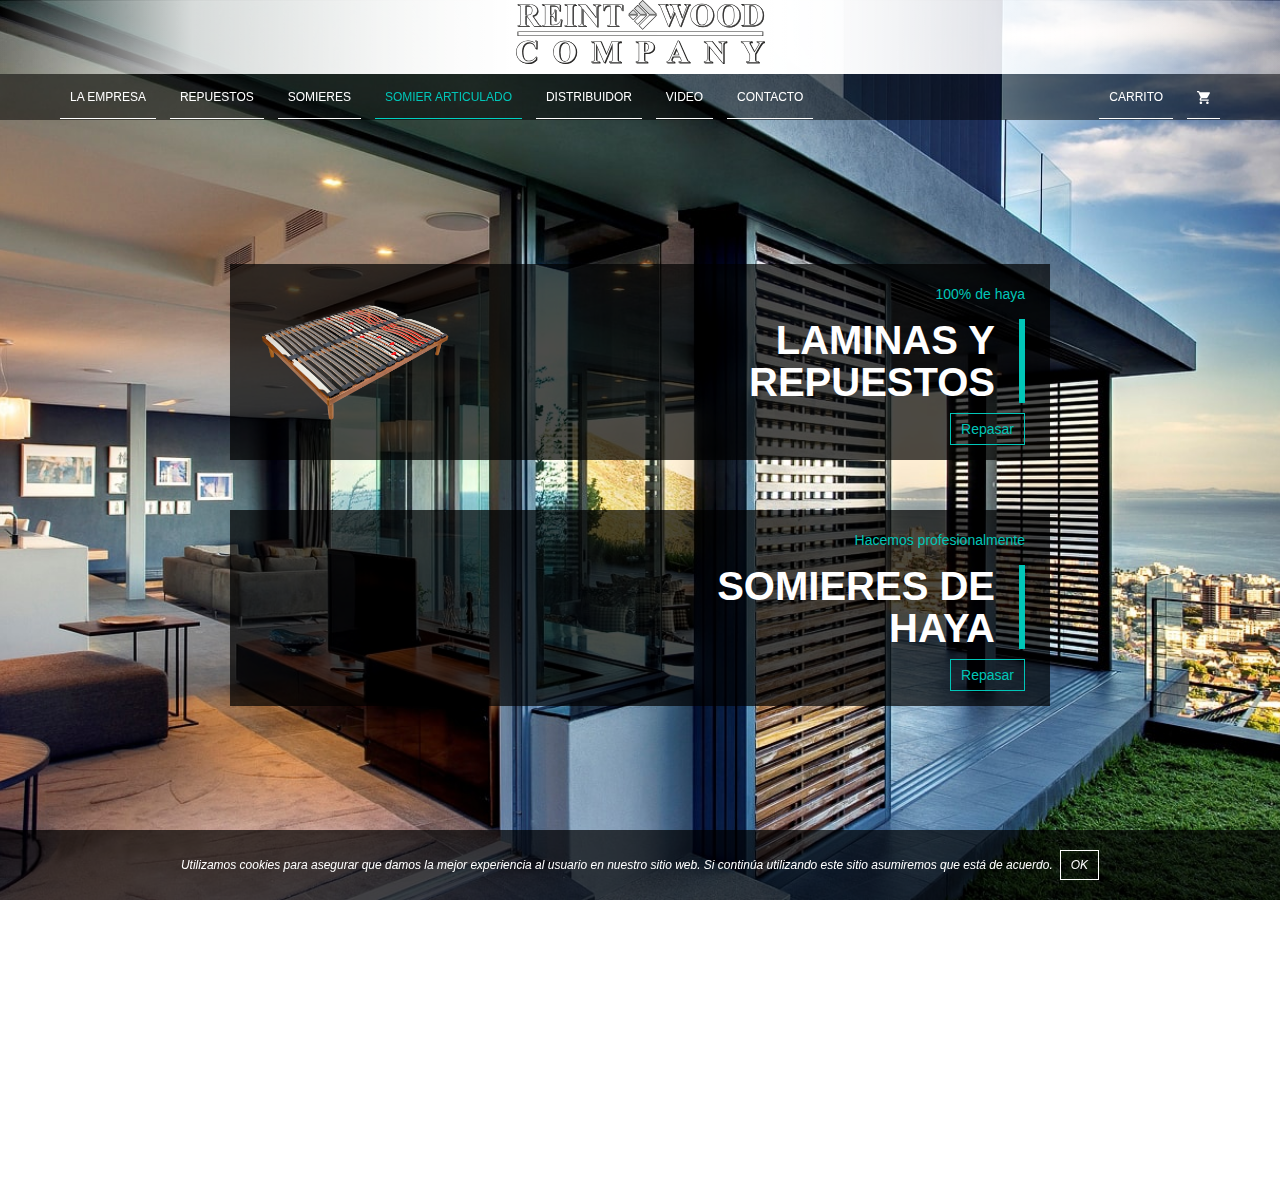
==== commit 88342681: "photo main" ====
--- a/index.html
+++ b/index.html
@@ -137,7 +137,7 @@
             <div class="wrapper">
                 <div class="services_container">
                     <div class="services_container_item">
-                        <img src="img/prod1.png" alt="" class="services_container_item_img">
+                        <img src="img/main1.png" alt="" class="services_container_item_img">
                         <div class="services_container_item_text">
                             <p class="desc">100% de haya</p>
                             <p class="title">LAMINAS Y REPUESTOS</p>
@@ -145,7 +145,7 @@
                         </div>
                     </div>
                     <div class="services_container_item">
-                        <img src="img/prod2.png" alt="" class="services_container_item_img">
+                        <img src="img/main2.png" alt="" class="services_container_item_img">
                         <div class="services_container_item_text">
                             <p class="desc">Hacemos profesionalmente</p>
                             <p class="title">SOMIERES DE HAYA</p>
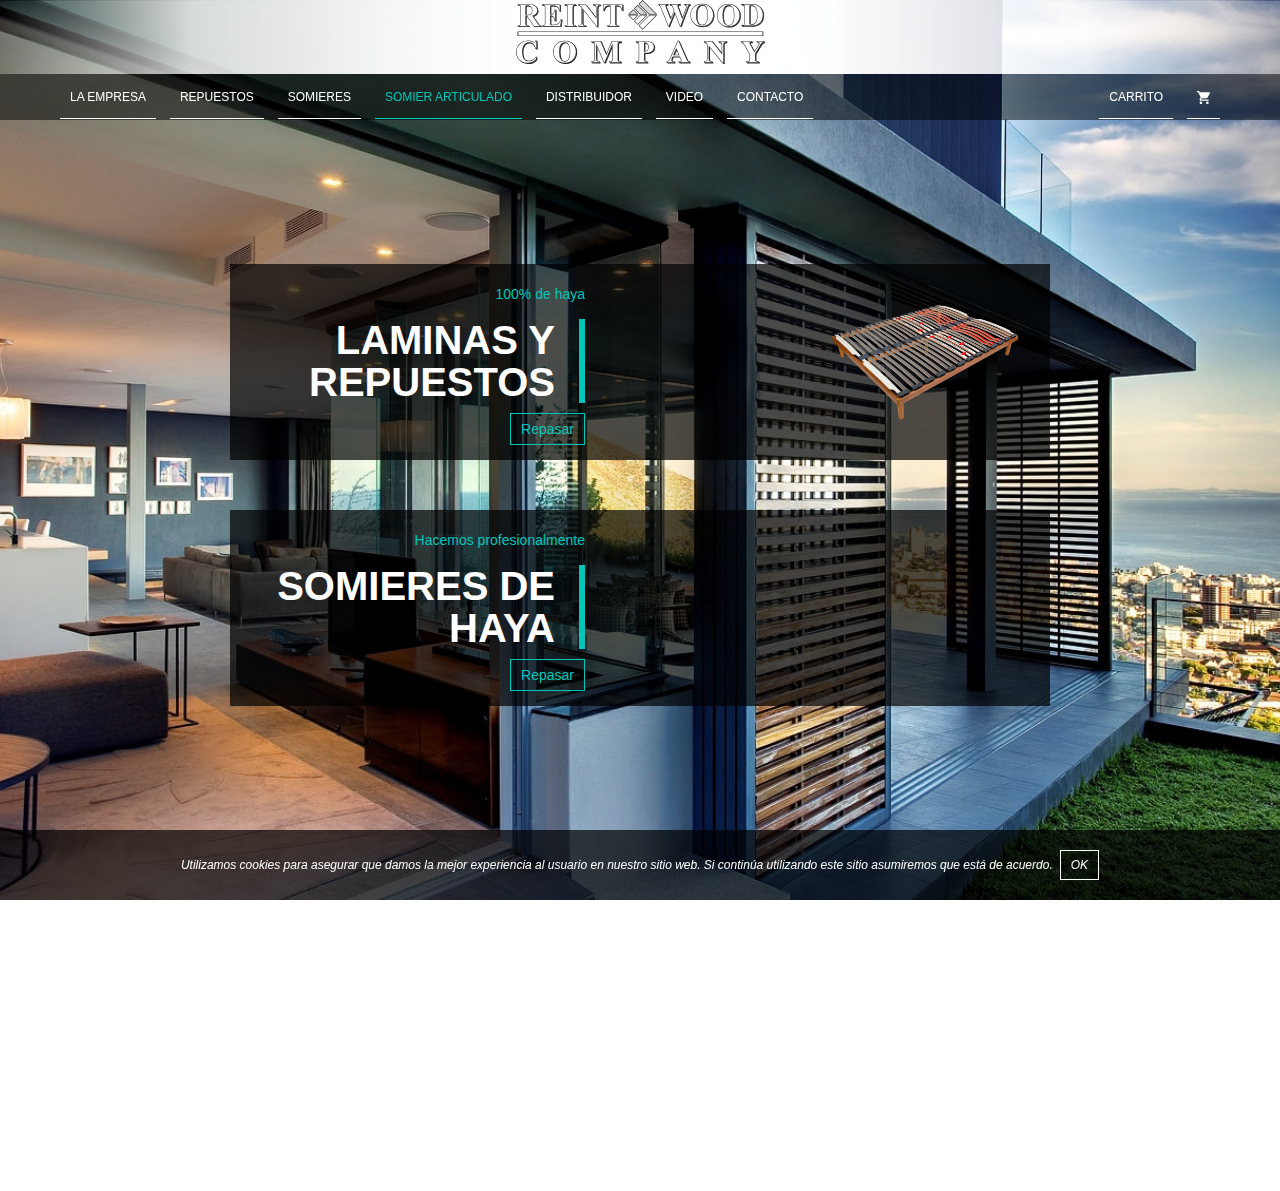
==== commit 405cab13: "edit" ====
--- a/index.html
+++ b/index.html
@@ -137,20 +137,20 @@
             <div class="wrapper">
                 <div class="services_container">
                     <div class="services_container_item">
-                        <img src="img/main1.png" alt="" class="services_container_item_img">
                         <div class="services_container_item_text">
                             <p class="desc">100% de haya</p>
                             <p class="title">LAMINAS Y REPUESTOS</p>
                             <a href="laminas.html" class="btn">Repasar</a>
                         </div>
+                        <img src="img/main1.png" alt="" class="services_container_item_img">
                     </div>
                     <div class="services_container_item">
-                        <img src="img/main2.png" alt="" class="services_container_item_img">
                         <div class="services_container_item_text">
                             <p class="desc">Hacemos profesionalmente</p>
                             <p class="title">SOMIERES DE HAYA</p>
                             <a href="category.html" class="btn">Repasar</a>
                         </div>
+                        <img src="img/main2.png" alt="" class="services_container_item_img">
                     </div>
                 </div>
             </div>
--- a/css/main.css
+++ b/css/main.css
@@ -643,6 +643,15 @@
   cursor: pointer;
 }
 
+#categoryPage {
+  background-image: url("../img/prod-bg.jpg");
+  background-position: center;
+  background-size: cover;
+  background-repeat: no-repeat;
+  background-attachment: fixed;
+  width: 100%;
+}
+
 section.categoryTitle_section {
   margin-top: 120px;
   background-image: url("../img/category-bg.jpg");
@@ -691,10 +700,6 @@
 main {
   position: relative;
   z-index: 2;
-}
-
-section.filter_category {
-  background: #f2f2f2;
 }
 
 section.filter_category .filter_group {
@@ -995,6 +1000,10 @@
   background: #01c6b8;
 }
 
+section.sale_product .wrapper {
+  background: transparent !important;
+}
+
 section.sale_product.big_sale {
   margin-top: 0;
 }
@@ -1019,11 +1028,21 @@
 }
 
 #singleProduct {
-  background: #fff;
-}
-
-section.product_slider {
-  padding: 40px 0;
+  background-image: url("../img/prod-bg.jpg");
+  background-position: center;
+  background-size: cover;
+  background-repeat: no-repeat;
+  background-attachment: fixed;
+  width: 100%;
+}
+
+#singleProduct .wrapper {
+  background: rgba(255, 255, 255, 0.7);
+}
+
+section.product_slider .wrapper {
+  padding-top: 40px;
+  padding-bottom: 40px;
 }
 
 section.product_slider .product_title {
@@ -1045,6 +1064,11 @@
   -webkit-box-align: start;
       -ms-flex-align: start;
           align-items: flex-start;
+  margin-right: 0;
+}
+
+section.product_slider .product_container_slider_big {
+  border-bottom: 2px solid #01c6b8;
 }
 
 section.product_slider .product_container_slider_big .slick-track {
@@ -1248,10 +1272,6 @@
   margin-bottom: 10px;
 }
 
-section.description_product {
-  padding: 60px 0;
-}
-
 section.description_product .wrapper {
   display: -webkit-box;
   display: -ms-flexbox;
@@ -1263,6 +1283,8 @@
   -webkit-box-align: center;
       -ms-flex-align: center;
           align-items: center;
+  padding-top: 60px;
+  padding-bottom: 60px;
 }
 
 section.description_product .wrapper .description_title {
@@ -1303,9 +1325,10 @@
   text-decoration: none;
 }
 
-section.about_product {
-  padding: 60px 0;
-  background: #f4f4f4;
+section.about_product .wrapper {
+  padding-top: 60px;
+  -webkit-padding-after: 60px;
+          padding-block-end: 60px;
 }
 
 section.about_product .about_product_title {
@@ -2139,6 +2162,77 @@
 
 section.distributor_section .dist_container_item_form_grid_item textarea:focus {
   border-bottom-color: #01c6b8;
+}
+
+#cookiePage {
+  background: #fff;
+}
+
+section.cookie_section {
+  margin-top: 120px;
+  padding: 60px 0;
+}
+
+section.cookie_section .cookie_container {
+  display: -webkit-box;
+  display: -ms-flexbox;
+  display: flex;
+  -webkit-box-align: start;
+      -ms-flex-align: start;
+          align-items: flex-start;
+}
+
+section.cookie_section .cookie_container_nav {
+  max-width: 200px;
+  width: 100%;
+  border: 1px solid rgba(0, 0, 0, 0.075);
+  border-radius: 3px;
+  margin-right: 40px;
+}
+
+section.cookie_section .cookie_container_nav_title {
+  background-color: #2d6ca2;
+  color: #fff;
+  padding: 10px 15px;
+  text-align: center;
+  font-weight: 600;
+  border-radius: 3px;
+}
+
+section.cookie_section .cookie_container_nav_item {
+  color: #555;
+  padding: 10px 15px;
+  font-weight: 600;
+  display: block;
+  border-bottom: 1px solid rgba(0, 0, 0, 0.075);
+}
+
+section.cookie_section .cookie_container_nav_item:last-child {
+  border-bottom: none;
+}
+
+section.cookie_section .cookie_container_box {
+  width: 100%;
+}
+
+section.cookie_section .cookie_container_box_title {
+  font-size: 20px;
+  color: #FF6633;
+  margin: 0px;
+  margin-bottom: 0px;
+  line-height: 23px;
+  margin-bottom: 8px;
+}
+
+section.cookie_section .cookie_container_box_text {
+  font-size: 14px;
+  line-height: 1.42857143;
+  color: #333;
+  margin-bottom: 20px;
+}
+
+section.cookie_section .cookie_container_box_text a {
+  color: #2d6ca2;
 }
 
 @media screen and (max-width: 961px) {
@@ -2198,10 +2292,29 @@
   }
 }
 
+@media screen and (max-width: 700px) {
+  section.cookie_section .cookie_container {
+    -ms-flex-wrap: wrap;
+        flex-wrap: wrap;
+  }
+  section.cookie_section .cookie_container_nav {
+    margin-right: 0;
+    margin-bottom: 40px;
+  }
+}
+
 @media screen and (max-width: 600px) {
   section.services_section .services_container_item .title {
     font-size: 24px;
     line-height: 30px;
+  }
+  section.cookie_section .cookie_container {
+    -webkit-box-pack: center;
+        -ms-flex-pack: center;
+            justify-content: center;
+  }
+  section.cookie_section .cookie_container_box_title {
+    text-align: center;
   }
 }
 
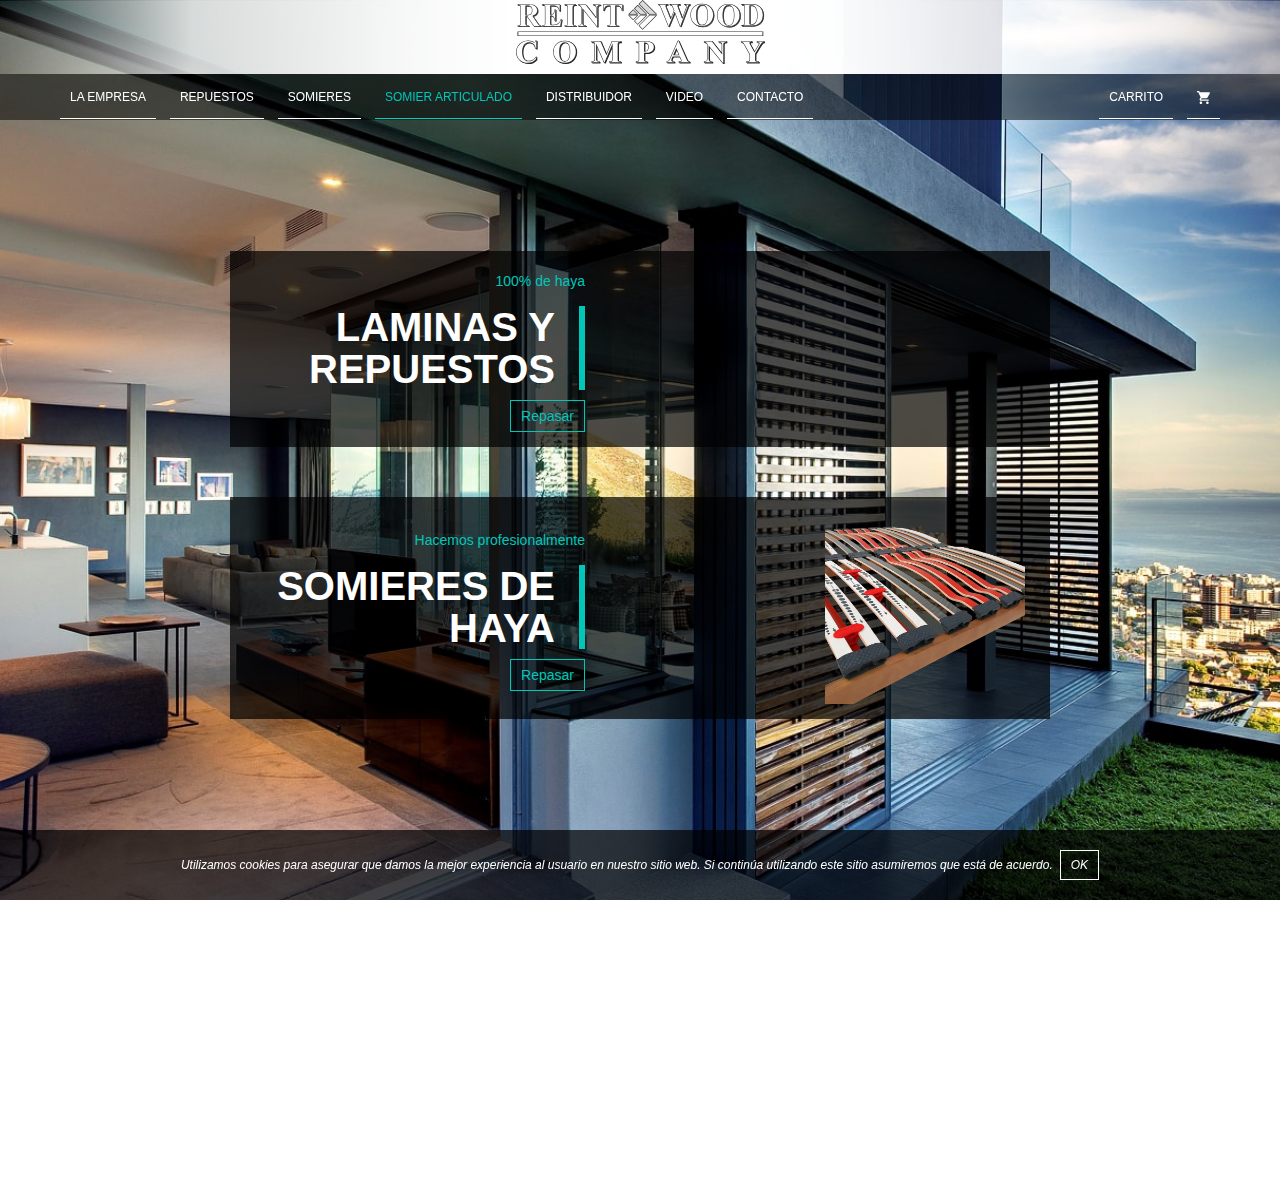
==== commit fde2e770: "1" ====
--- a/index.html
+++ b/index.html
@@ -142,7 +142,7 @@
                             <p class="title">LAMINAS Y REPUESTOS</p>
                             <a href="laminas.html" class="btn">Repasar</a>
                         </div>
-                        <img src="img/main1.png" alt="" class="services_container_item_img">
+                        <img src="img/main2.png" alt="" class="services_container_item_img">
                     </div>
                     <div class="services_container_item">
                         <div class="services_container_item_text">
@@ -150,7 +150,7 @@
                             <p class="title">SOMIERES DE HAYA</p>
                             <a href="category.html" class="btn">Repasar</a>
                         </div>
-                        <img src="img/main2.png" alt="" class="services_container_item_img">
+                        <img src="img/main1.png" alt="" class="services_container_item_img">
                     </div>
                 </div>
             </div>
--- a/css/main.css
+++ b/css/main.css
@@ -1298,6 +1298,7 @@
 section.description_product .wrapper .description_text {
   font-size: 16px;
   color: #333;
+  width: 100%;
 }
 
 section.description_product .wrapper .description_btn {
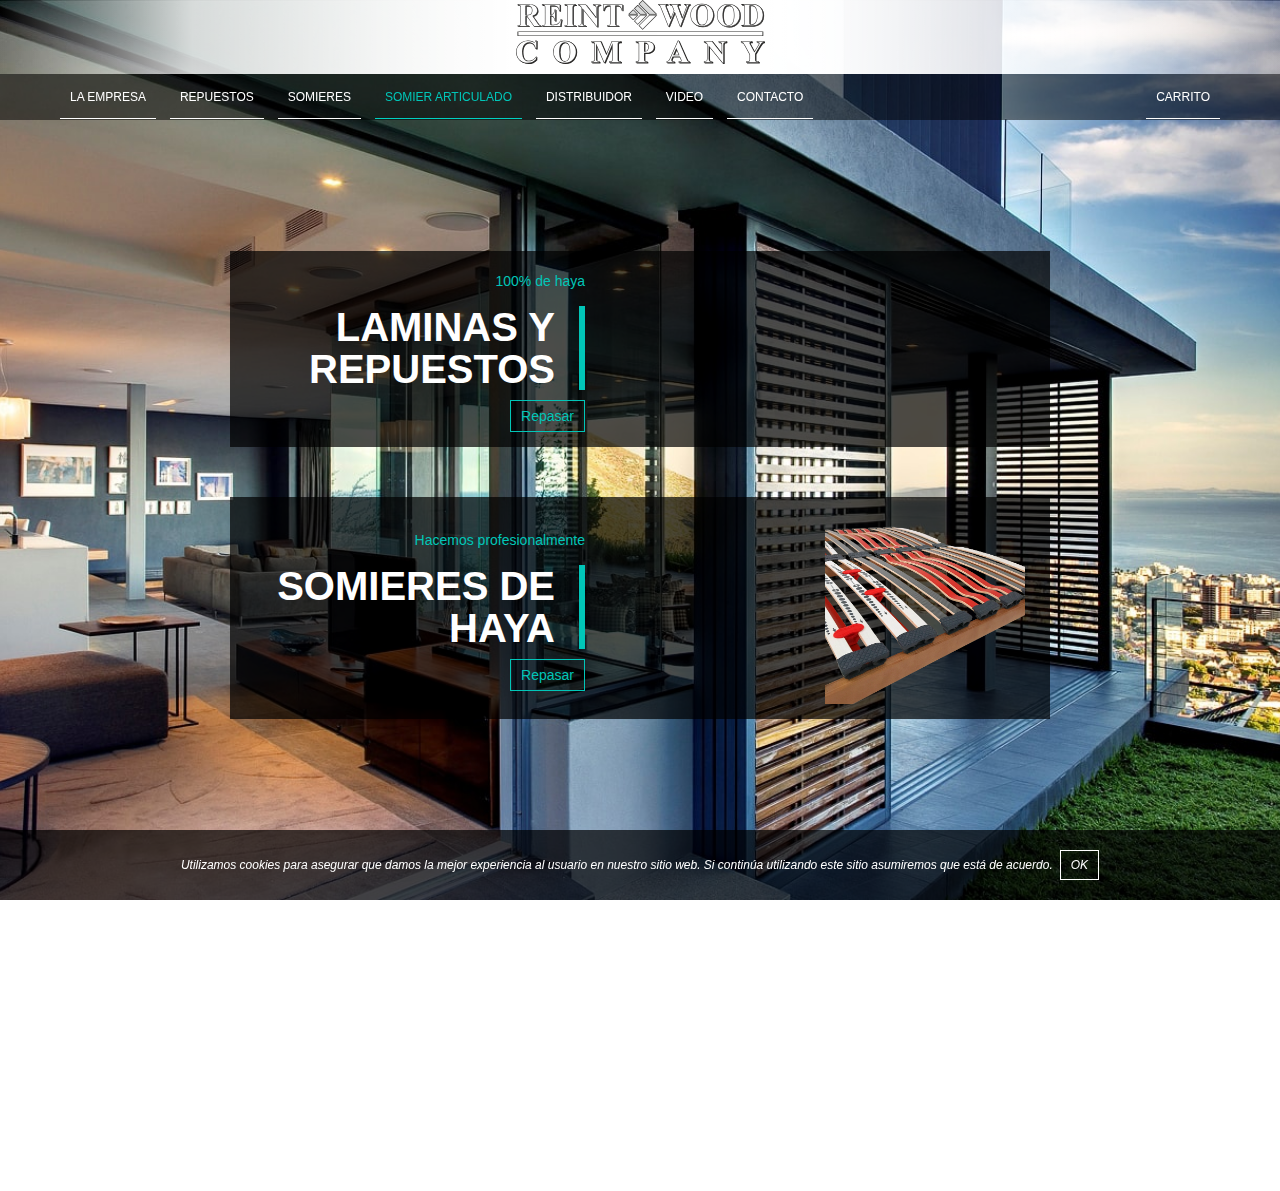
==== commit 1ba01bee: "edited product page" ====
--- a/index.html
+++ b/index.html
@@ -116,13 +116,13 @@
                         <a href="" class="header_list_links_item">Contacto  </a>
                     </div>
                     <div class="header_list_lang">
-                        <a href="" class="header_list_links_item text_media">Carrito</a>
-                        <a href="basket.html" class="header_list_links_item">
+                        <a href="" class="header_list_links_item">Carrito</a>
+                        <!-- <a href="basket.html" class="header_list_links_item">
                                 <svg xmlns="http://www.w3.org/2000/svg" xmlns:xlink="http://www.w3.org/1999/xlink" version="1.1" id="Capa_1" x="0px" y="0px" width="512px" height="512px" viewBox="0 0 510 510" style="enable-background:new 0 0 510 510;" xml:space="preserve"><g><g>
                                         <g id="shopping-cart">
                                             <path d="M153,408c-28.05,0-51,22.95-51,51s22.95,51,51,51s51-22.95,51-51S181.05,408,153,408z M0,0v51h51l91.8,193.8L107.1,306    c-2.55,7.65-5.1,17.85-5.1,25.5c0,28.05,22.95,51,51,51h306v-51H163.2c-2.55,0-5.1-2.55-5.1-5.1v-2.551l22.95-43.35h188.7    c20.4,0,35.7-10.2,43.35-25.5L504.9,89.25c5.1-5.1,5.1-7.65,5.1-12.75c0-15.3-10.2-25.5-25.5-25.5H107.1L84.15,0H0z M408,408    c-28.05,0-51,22.95-51,51s22.95,51,51,51s51-22.95,51-51S436.05,408,408,408z" data-original="#000000" class="active-path" data-old_color="#ffffff" fill="#ffffff"/>
                                         </g>
-                                    </g></g> </svg>
+                                    </g></g> </svg> -->
                                     
                         </a>
                     </div>
--- a/css/main.css
+++ b/css/main.css
@@ -654,22 +654,52 @@
 
 section.categoryTitle_section {
   margin-top: 120px;
-  background-image: url("../img/category-bg.jpg");
+  background: #fff;
+}
+
+section.categoryTitle_section .wrapper {
+  max-width: 1000px;
+  position: relative;
+  overflow: hidden;
+}
+
+section.categoryTitle_section .image_bg {
+  background: #fff;
+  z-index: 9;
+  position: relative;
+  -webkit-transition: all .5s ease-out;
+  transition: all .5s ease-out;
+  padding-top: 30px;
+  padding-bottom: 30px;
+  cursor: pointer;
+}
+
+section.categoryTitle_section .image_bg.active {
+  -webkit-transform: translateX(-100%);
+          transform: translateX(-100%);
+}
+
+section.categoryTitle_section .image_bg_item {
+  height: 100%;
+  background-image: url("../img/cat-bg.png");
   background-position: center;
   background-repeat: no-repeat;
   background-size: cover;
-  background-attachment: fixed;
-  position: relative;
-}
-
-section.categoryTitle_section .wrapper {
-  max-width: 1000px;
+  position: absolute;
+  top: 0;
+  left: 0;
+  right: 0;
+}
+
+section.categoryTitle_section .image_bg .category_container_text {
+  -webkit-transform: translateX(100%);
+          transform: translateX(100%);
+  padding-left: 30px;
 }
 
 section.categoryTitle_section .category_container {
-  max-width: 45%;
-  width: 100%;
-  padding: 30px 0;
+  padding-top: 30px;
+  padding-bottom: 30px;
   position: relative;
   z-index: 2;
 }
@@ -713,12 +743,15 @@
       -ms-flex-align: center;
           align-items: center;
   padding: 20px 0;
+  -ms-flex-wrap: wrap;
+      flex-wrap: wrap;
 }
 
 section.filter_category .filter_group_item {
   border: none;
   background: transparent;
   color: #949494;
+  color: #fff;
   font-size: 14px;
   outline: none;
   cursor: pointer;
@@ -1037,7 +1070,16 @@
 }
 
 #singleProduct .wrapper {
-  background: rgba(255, 255, 255, 0.7);
+  background: rgba(255, 255, 255, 0.6);
+}
+
+section.product_slider {
+  padding-top: 150px;
+}
+
+section.product_slider hr {
+  background: #01c6b8;
+  height: 1.5px;
 }
 
 section.product_slider .wrapper {
@@ -1082,6 +1124,9 @@
 
 section.product_slider .product_container_slider_big_img {
   width: 100%;
+  max-height: 600px;
+  -o-object-fit: cover;
+     object-fit: cover;
 }
 
 section.product_slider .product_container_slider_small .slick-track {
@@ -1098,10 +1143,16 @@
 }
 
 section.product_slider .product_container_slider_small_img {
-  width: 100%;
+  width: 90%;
+  margin: 0 auto;
+  display: block;
 }
 
 section.product_slider .product_container_form {
+  padding: 0;
+}
+
+section.product_slider .product_container_form .box {
   border: 1px solid #999;
   padding: 0;
   border-radius: 3px;
@@ -1392,7 +1443,7 @@
   -webkit-box-align: center;
       -ms-flex-align: center;
           align-items: center;
-  margin: 20px 0;
+  margin: 8px 0;
 }
 
 section.about_product .about_product_container_item_box.small_box {
@@ -1426,10 +1477,8 @@
 
 section.about_product .about_product_container_item_box_img {
   max-width: 50px;
-  -webkit-filter: grayscale(100%);
-          filter: grayscale(100%);
   border-radius: 5px;
-  border: 1px solid #ccc;
+  border: 1px solid #01c6b8;
   margin-right: 10px;
   width: 100%;
 }
@@ -2254,16 +2303,6 @@
 @media screen and (max-width: 768px) {
   section.categoryTitle_section .category_container {
     max-width: 100%;
-  }
-  section.categoryTitle_section::after {
-    position: absolute;
-    content: '';
-    top: 0;
-    right: 0;
-    left: 0;
-    bottom: 0;
-    background: rgba(255, 255, 255, 0.5);
-    z-index: 1;
   }
   section.product_slider .product_title {
     font-size: 30px;
@@ -2293,6 +2332,22 @@
   }
 }
 
+@media screen and (max-width: 767px) {
+  section.categoryTitle_section .image_bg {
+    margin: 0 -15px;
+    position: static;
+    width: 100vw;
+    height: 300px;
+  }
+  section.categoryTitle_section .image_bg.active {
+    -webkit-transform: none;
+            transform: none;
+  }
+  section.categoryTitle_section .image_bg_item {
+    background-attachment: fixed;
+  }
+}
+
 @media screen and (max-width: 700px) {
   section.cookie_section .cookie_container {
     -ms-flex-wrap: wrap;
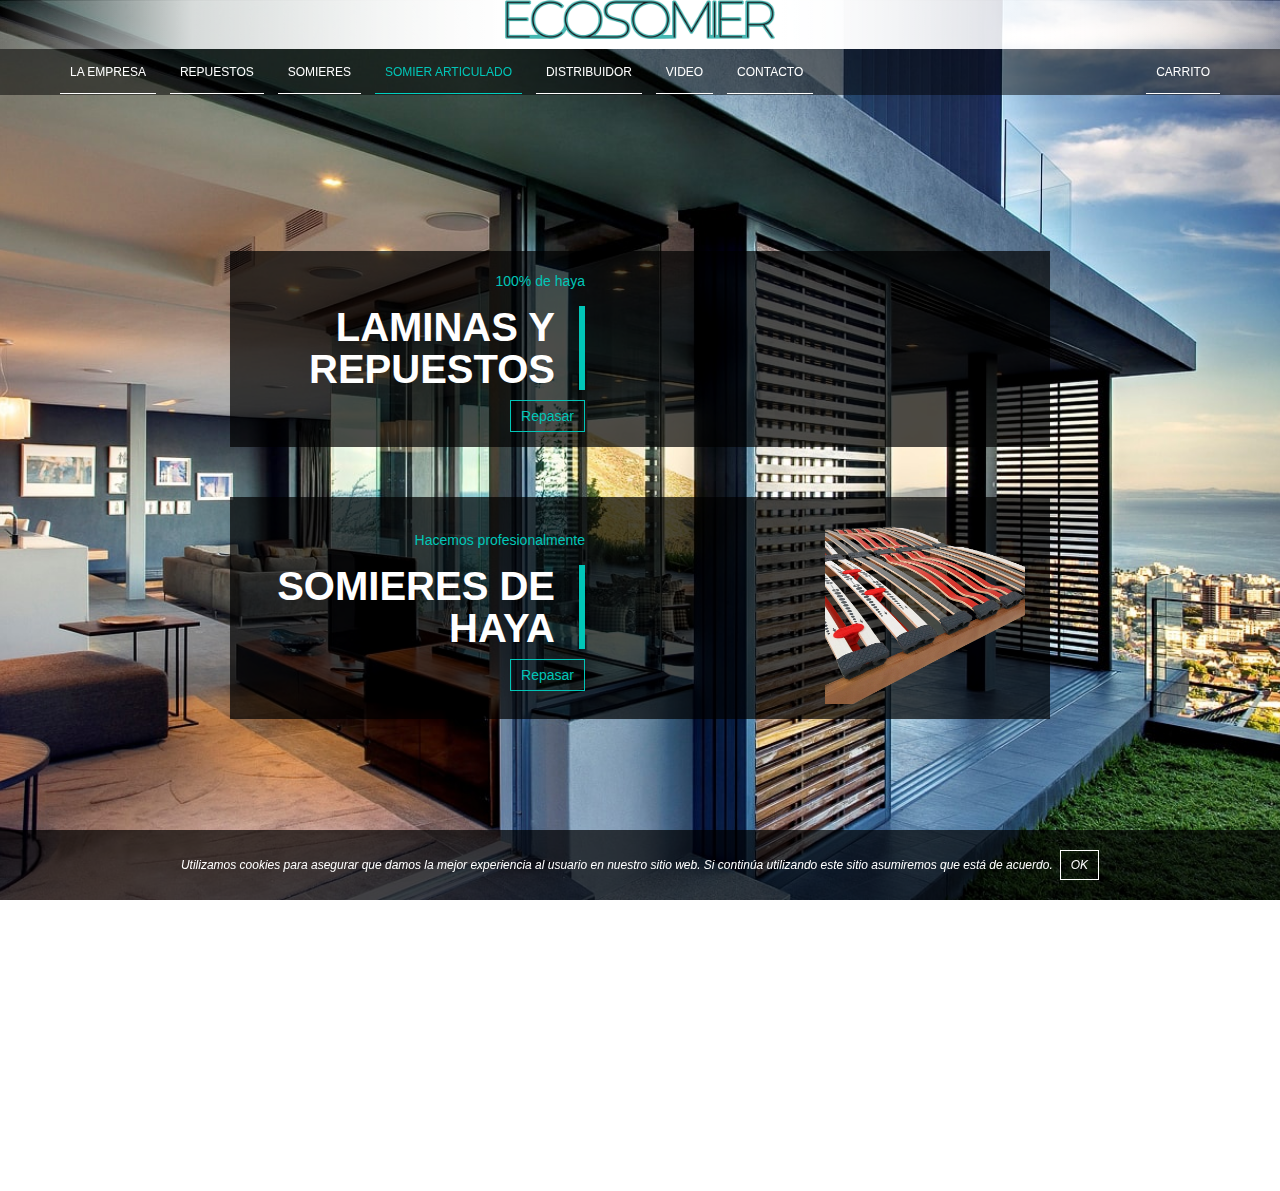
==== commit 96b44f89: "logo" ====
--- a/index.html
+++ b/index.html
@@ -19,7 +19,8 @@
         <div class="header_container">
             <div class="wrapper">
                 <a href="#" class="header_logo">
-                        <svg xmlns="http://www.w3.org/2000/svg" class="header_logo_item" xml:space="preserve" width="249px" height="64px" version="1.1" style="shape-rendering:geometricPrecision; text-rendering:geometricPrecision; image-rendering:optimizeQuality; fill-rule:evenodd; clip-rule:evenodd" viewBox="0 0 229.91 59.08" xmlns:xlink="http://www.w3.org/1999/xlink">
+                    <img src="img/logo.png" alt="" class="header_logo_item">
+                        <!-- <svg xmlns="http://www.w3.org/2000/svg" class="header_logo_item" xml:space="preserve" width="249px" height="64px" version="1.1" style="shape-rendering:geometricPrecision; text-rendering:geometricPrecision; image-rendering:optimizeQuality; fill-rule:evenodd; clip-rule:evenodd" viewBox="0 0 229.91 59.08" xmlns:xlink="http://www.w3.org/1999/xlink">
                             <defs>
                              <style type="text/css">
                               <![CDATA[
@@ -98,7 +99,7 @@
                               </g>
                              </g>
                             </g>
-                           </svg>
+                           </svg> -->
                 </a>
             </div>
         </div>
--- a/css/main.css
+++ b/css/main.css
@@ -4,6 +4,11 @@
   right: 0;
   left: 0;
   z-index: 9;
+}
+
+header.header .header_logo_item {
+  max-width: 270px;
+  width: 100%;
 }
 
 header.header .header_container {
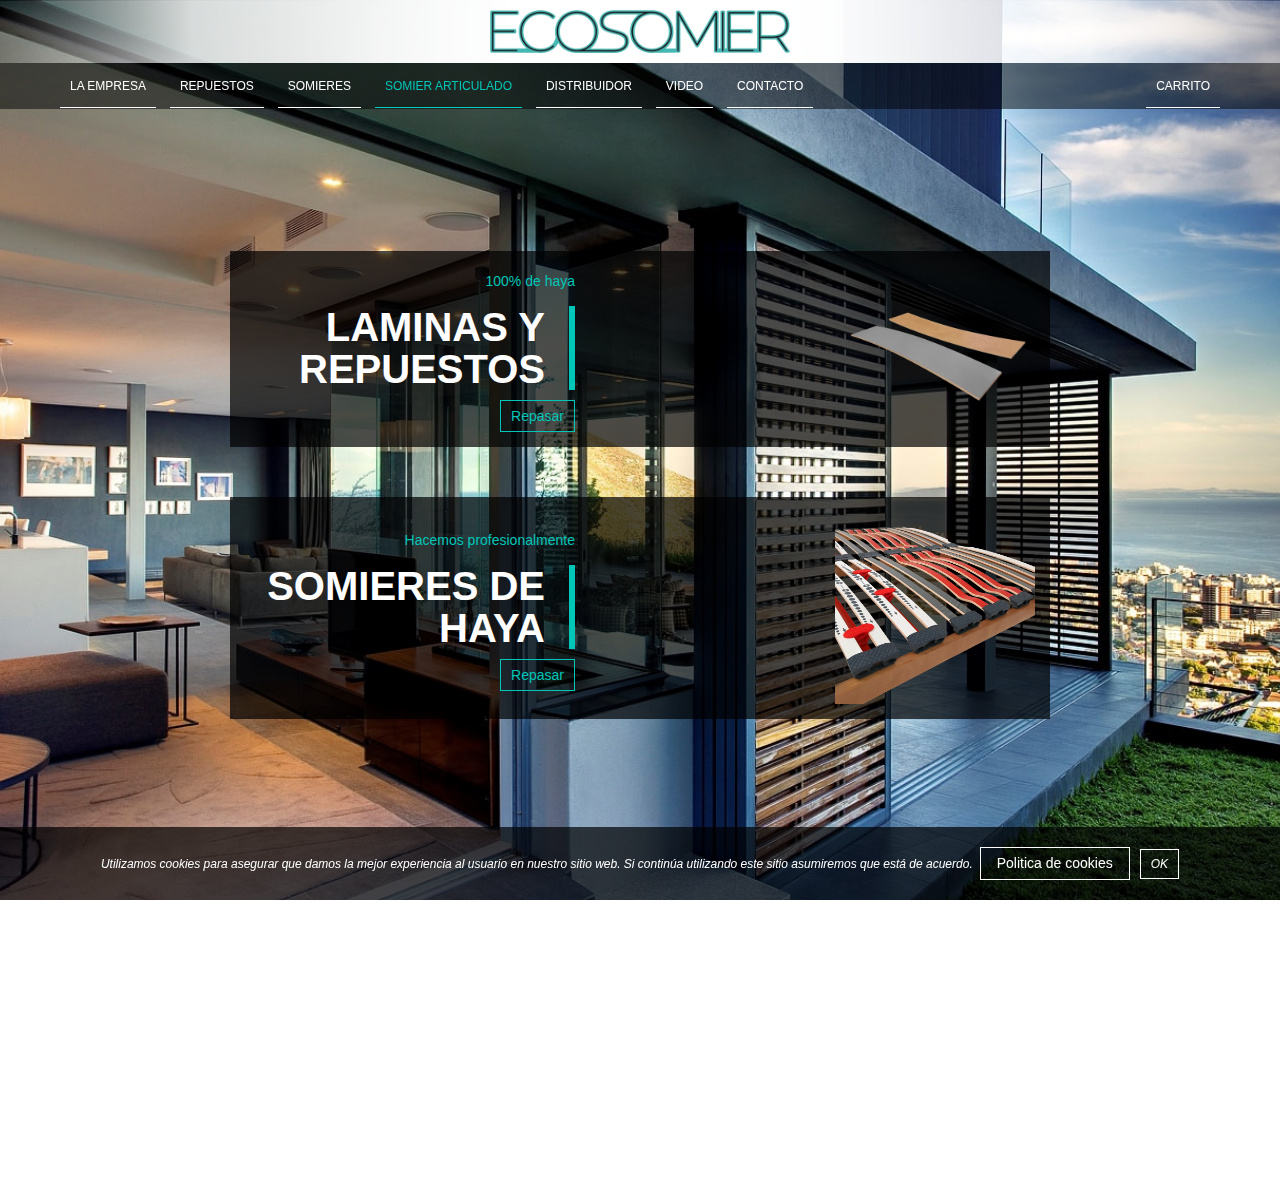
==== commit 4233dd6f: "edit styles" ====
--- a/index.html
+++ b/index.html
@@ -217,7 +217,8 @@
         <div class="wrapper">
             <div class="footer_cookie_text">
                 <p>Utilizamos cookies para asegurar que damos la mejor experiencia al usuario en nuestro sitio web. Si continúa utilizando este sitio asumiremos que está de acuerdo.</p>
-                <a href="#">OK</a>
+                <a href="cookies.html">Politica de cookies</a>
+                <span href="#">OK</span>
             </div>
         </div>
     </div>
--- a/css/main.css
+++ b/css/main.css
@@ -7,8 +7,9 @@
 }
 
 header.header .header_logo_item {
-  max-width: 270px;
-  width: 100%;
+  max-width: 300px;
+  width: 100%;
+  padding-top: 10px;
 }
 
 header.header .header_container {
@@ -156,7 +157,7 @@
           justify-content: space-between;
   background: rgba(0, 0, 0, 0.7);
   margin-bottom: 50px;
-  padding: 15px 25px;
+  padding: 15px;
   -webkit-box-sizing: border-box;
           box-sizing: border-box;
   -webkit-transition: all .3s ease-out;
@@ -452,6 +453,9 @@
 section.product .product_grid_item_img {
   width: 100%;
   cursor: pointer;
+  height: 100%;
+  -o-object-fit: cover;
+     object-fit: cover;
 }
 
 section.product .product_list {
@@ -473,20 +477,30 @@
   background-attachment: fixed;
   width: 100%;
   min-height: 100vh;
-  display: -webkit-box;
-  display: -ms-flexbox;
-  display: flex;
-  -webkit-box-pack: center;
-      -ms-flex-pack: center;
-          justify-content: center;
-  -webkit-box-orient: vertical;
-  -webkit-box-direction: normal;
-      -ms-flex-direction: column;
-          flex-direction: column;
 }
 
 section.basket_section {
-  padding: 60px 0;
+  padding-top: 140px;
+}
+
+section.basket_section .wrapper {
+  padding-top: 20px;
+  padding-bottom: 20px;
+  background: rgba(255, 255, 255, 0.6);
+}
+
+section.basket_section .basket_empty {
+  font-weight: 500;
+  background-color: #fe9126;
+  border-color: #e4752b;
+  color: #fff;
+  padding: 15px;
+}
+
+section.basket_section .basket_title {
+  color: #555454;
+  text-transform: uppercase;
+  overflow: hidden;
 }
 
 section.basket_section .divTable {
@@ -686,7 +700,7 @@
 
 section.categoryTitle_section .image_bg_item {
   height: 100%;
-  background-image: url("../img/cat-bg.png");
+  background-image: url("../img/1411.png");
   background-position: center;
   background-repeat: no-repeat;
   background-size: cover;
@@ -696,6 +710,10 @@
   right: 0;
 }
 
+section.categoryTitle_section .image_bg_item_lamely {
+  background-image: url("../img/cat-bg.png");
+}
+
 section.categoryTitle_section .image_bg .category_container_text {
   -webkit-transform: translateX(100%);
           transform: translateX(100%);
@@ -737,6 +755,16 @@
   z-index: 2;
 }
 
+section.filter_category {
+  padding-bottom: 20px;
+}
+
+section.filter_category .wrapper {
+  padding-top: 20px;
+  background: rgba(255, 255, 255, 0.6);
+  margin-top: 20px;
+}
+
 section.filter_category .filter_group {
   display: -webkit-box;
   display: -ms-flexbox;
@@ -747,7 +775,7 @@
   -webkit-box-align: center;
       -ms-flex-align: center;
           align-items: center;
-  padding: 20px 0;
+  padding-bottom: 20px;
   -ms-flex-wrap: wrap;
       flex-wrap: wrap;
 }
@@ -1025,12 +1053,23 @@
   margin-right: 7px;
 }
 
-.footer_cookie_text a {
+.footer_cookie_text span {
   font-size: 12px;
   font-style: italic;
   color: #fff;
   padding: 5px 10px;
   border: 1px solid #fff;
+  cursor: pointer;
+}
+
+.footer_cookie_text a {
+  max-width: 150px;
+  width: 100%;
+  color: #fff;
+  margin-right: 10px;
+  border: 1px solid #fff;
+  padding: 5px 10px;
+  text-align: center;
 }
 
 section.sale_product {
@@ -1085,11 +1124,12 @@
 section.product_slider hr {
   background: #01c6b8;
   height: 1.5px;
+  margin-top: 0;
 }
 
 section.product_slider .wrapper {
-  padding-top: 40px;
-  padding-bottom: 40px;
+  padding-top: 10px;
+  padding-bottom: 20px;
 }
 
 section.product_slider .product_title {
@@ -1151,6 +1191,7 @@
   width: 90%;
   margin: 0 auto;
   display: block;
+  max-height: 140px;
 }
 
 section.product_slider .product_container_form {
@@ -1339,8 +1380,8 @@
   -webkit-box-align: center;
       -ms-flex-align: center;
           align-items: center;
-  padding-top: 60px;
-  padding-bottom: 60px;
+  padding-top: 20px;
+  padding-bottom: 20px;
 }
 
 section.description_product .wrapper .description_title {
@@ -1383,18 +1424,16 @@
 }
 
 section.about_product .wrapper {
-  padding-top: 60px;
-  -webkit-padding-after: 60px;
-          padding-block-end: 60px;
+  padding-top: 0px;
+  padding-bottom: 0;
 }
 
 section.about_product .about_product_title {
   text-align: center;
   font-size: 60px;
   line-height: 60px;
-  margin-bottom: 30px;
-  color: #333;
-  margin-bottom: 60px;
+  color: #333;
+  margin-bottom: 20px;
 }
 
 section.about_product .about_product_btn {
@@ -1445,9 +1484,9 @@
   display: -webkit-box;
   display: -ms-flexbox;
   display: flex;
-  -webkit-box-align: center;
-      -ms-flex-align: center;
-          align-items: center;
+  -webkit-box-align: start;
+      -ms-flex-align: start;
+          align-items: flex-start;
   margin: 8px 0;
 }
 
@@ -1834,7 +1873,7 @@
 }
 
 #contactsPage {
-  background-image: url("../img/partner-bg.jpg");
+  background-image: url("../img/contact-bg.jpg");
   background-position: center;
   background-size: cover;
   background-repeat: no-repeat;
@@ -1963,15 +2002,24 @@
 }
 
 #distributorPage {
-  background: #fff;
+  background-image: url("../img/main-backgroundmin.jpg");
+  background-position: center;
+  background-size: cover;
+  background-repeat: no-repeat;
+  background-attachment: fixed;
+  width: 100%;
 }
 
 section.distributor_section {
-  margin-top: 120px;
+  padding-top: 140px;
+}
+
+section.distributor_section .wrapper {
+  background: rgba(255, 255, 255, 0.7);
 }
 
 section.distributor_section .dist_container {
-  padding-top: 50px;
+  padding-top: 20px;
 }
 
 section.distributor_section .dist_container_item.right_oriented .dist_container_item_title, section.distributor_section .dist_container_item.right_oriented .dist_container_item_subtitle {
@@ -1998,7 +2046,7 @@
 }
 
 section.distributor_section .dist_container_item_title {
-  font-size: 28px;
+  font-size: 24px;
   line-height: 30px;
   font-style: normal;
   font-weight: 700;
@@ -2027,12 +2075,28 @@
   position: relative;
 }
 
-section.distributor_section .dist_container_item_image:hover {
+section.distributor_section .dist_container_item_image::after {
+  position: absolute;
+  z-index: 1;
+  background: rgba(0, 0, 0, 0.5);
+  content: '';
+  left: 0;
+  right: 0;
+  bottom: 0;
+  -webkit-transition: all .3s ease-out;
+  transition: all .3s ease-out;
+  top: 0;
+}
+
+section.distributor_section .dist_container_item_image:hover::after {
   opacity: .7;
 }
 
 section.distributor_section .dist_container_item_image_item {
   width: 100%;
+  height: 370px;
+  -o-object-fit: cover;
+     object-fit: cover;
 }
 
 section.distributor_section .dist_container_item_image_box {
@@ -2050,6 +2114,7 @@
   -webkit-box-align: start;
       -ms-flex-align: start;
           align-items: flex-start;
+  z-index: 2;
 }
 
 section.distributor_section .dist_container_item_image_box_text {
@@ -2090,7 +2155,7 @@
 }
 
 section.distributor_section .dist_container_item_desc {
-  color: #949494;
+  color: #242424;
   font-size: 14px;
   line-height: 25px;
   font-weight: 400;
@@ -2111,7 +2176,7 @@
 }
 
 section.distributor_section .dist_container_item_form .form-check-label {
-  color: #949494;
+  color: #242424;
   font-size: 14px;
   line-height: 25px;
   font-weight: 400;
@@ -2220,12 +2285,26 @@
 }
 
 #cookiePage {
-  background: #fff;
+  background-image: url("../img/partner-bg.jpg");
+  background-position: center;
+  background-size: cover;
+  background-repeat: no-repeat;
+  background-attachment: fixed;
+  width: 100%;
+}
+
+#cookiePage .wrapper {
+  background: rgba(255, 255, 255, 0.6);
 }
 
 section.cookie_section {
-  margin-top: 120px;
-  padding: 60px 0;
+  padding-top: 150px;
+  padding-bottom: 30px;
+}
+
+section.cookie_section .wrapper {
+  padding-top: 20px;
+  padding-bottom: 20px;
 }
 
 section.cookie_section .cookie_container {
@@ -2342,7 +2421,6 @@
     margin: 0 -15px;
     position: static;
     width: 100vw;
-    height: 300px;
   }
   section.categoryTitle_section .image_bg.active {
     -webkit-transform: none;
@@ -2350,6 +2428,21 @@
   }
   section.categoryTitle_section .image_bg_item {
     background-attachment: fixed;
+  }
+  section.categoryTitle_section .image_bg_item {
+    position: relative;
+    display: none;
+  }
+  section.categoryTitle_section .image_bg .category_container_text {
+    padding: 0 15px;
+  }
+  section.categoryTitle_section .image_bg {
+    padding-top: 0;
+  }
+  section.categoryTitle_section .category_container_text:last-child {
+    position: static;
+    -webkit-transform: none;
+            transform: none;
   }
 }
 
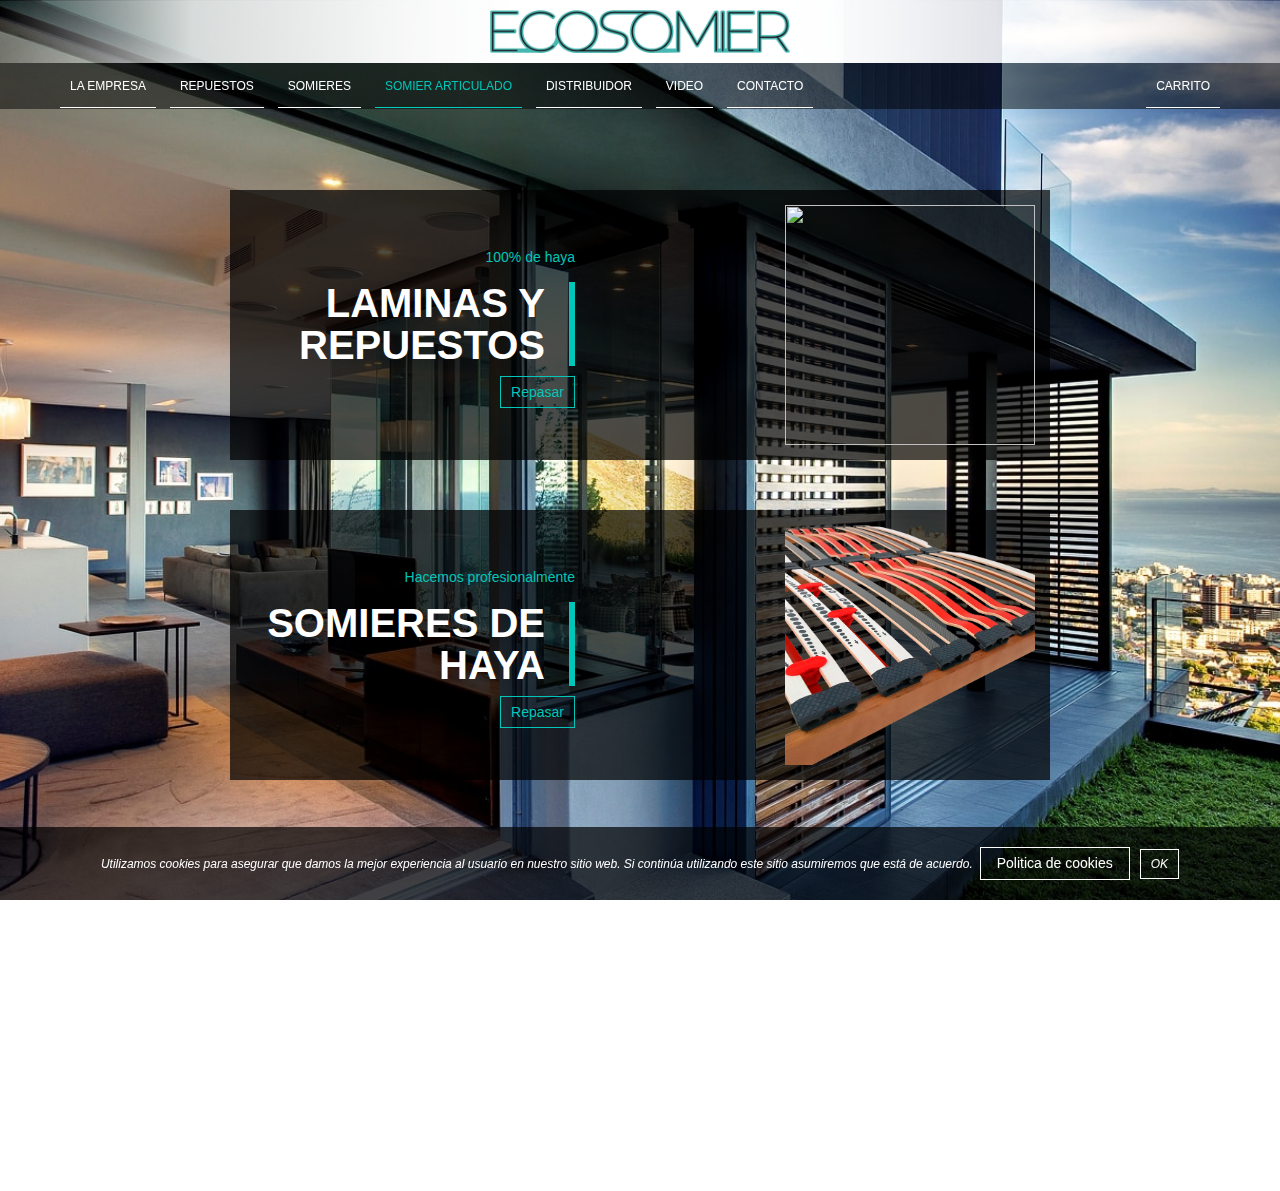
==== commit 5726a9fd: "edit fucking styles" ====
--- a/index.html
+++ b/index.html
@@ -143,7 +143,7 @@
                             <p class="title">LAMINAS Y REPUESTOS</p>
                             <a href="laminas.html" class="btn">Repasar</a>
                         </div>
-                        <img src="img/main2.png" alt="" class="services_container_item_img">
+                        <img src="img/lamel.png" alt="" class="services_container_item_img">
                     </div>
                     <div class="services_container_item">
                         <div class="services_container_item_text">
@@ -164,26 +164,26 @@
                 <div class="footer_container row">
                     <div class="footer_container_item col-12 col-md-6 col-lg-2">
                         <!-- <p class="footer_container_item_title">Categorías</p> -->
-                        <a href="" class="footer_container_item_link">La Compania</a>
-                        <a href="" class="footer_container_item_link">Atención al Cliente</a>
-                        <a href="" class="footer_container_item_link">Términos Legales</a>
-                        <a href="" class="footer_container_item_link">Politica de Privacidad</a>
-                        <a href="" class="footer_container_item_link">Politica de Calidad</a>
-                        <a href="" class="footer_container_item_link">Condiciones Generales</a>
+                        <a href="cookies.html" class="footer_container_item_link">La Compania</a>
+                        <a href="cookies.html" class="footer_container_item_link">Atención al Cliente</a>
+                        <a href="cookies.html" class="footer_container_item_link">Términos Legales</a>
+                        <a href="cookies.html" class="footer_container_item_link">Politica de Privacidad</a>
+                        <a href="cookies.html" class="footer_container_item_link">Politica de Calidad</a>
+                        <a href="cookies.html" class="footer_container_item_link">Condiciones Generales</a>
                     </div>
                     <div class="footer_container_item col-12 col-md-6 col-lg-2">
                         <!-- <p class="footer_container_item_title">Información</p> -->
-                        <a href="" class="footer_container_item_link">Confianza Online</a>
-                        <a href="" class="footer_container_item_link">Plataforma de reclamaciones en la UE</a>
-                        <a href="" class="footer_container_item_link">Trabaja con nosotros</a>
-                        <a href="" class="footer_container_item_link">Política de Cookies</a>
+                        <a href="cookies.html" class="footer_container_item_link">Confianza Online</a>
+                        <a href="cookies.html" class="footer_container_item_link">Plataforma de reclamaciones en la UE</a>
+                        <a href="cookies.html" class="footer_container_item_link">Trabaja con nosotros</a>
+                        <a href="cookies.html" class="footer_container_item_link">Política de Cookies</a>
                     </div>
                     <div class="footer_container_item col-12 col-md-6 col-lg-2">
                         <!-- <p class="footer_container_item_title">Mi cuenta</p> -->
-                        <a href="" class="footer_container_item_link">Derecho de Desistimiento</a>
-                        <a href="" class="footer_container_item_link">Reglamento Proteccion de Datos</a>
-                        <a href="" class="footer_container_item_link">Bases Legales Promociones y Concursos</a>
-                        <a href="" class="footer_container_item_link">Periodo de Rebajas</a>
+                        <a href="cookies.html" class="footer_container_item_link">Derecho de Desistimiento</a>
+                        <a href="cookies.html" class="footer_container_item_link">Reglamento Proteccion de Datos</a>
+                        <a href="cookies.html" class="footer_container_item_link">Bases Legales Promociones y Concursos</a>
+                        <a href="cookies.html" class="footer_container_item_link">Periodo de Rebajas</a>
                     </div>
                     <div class="footer_container_item col-12 col-md-6 offset-lg-2 col-lg-4 footer_container_item_info">
                         <p class="footer_container_item_title">Información sobre la tienda</p>
--- a/css/main.css
+++ b/css/main.css
@@ -176,8 +176,11 @@
 }
 
 section.services_section .services_container_item_img {
-  max-width: 200px;
-  width: 100%;
+  width: 100%;
+  height: 240px;
+  -o-object-fit: cover;
+     object-fit: cover;
+  margin-top: 20px;
 }
 
 section.services_section .services_container_item .desc {
@@ -228,6 +231,13 @@
   text-align: right;
   max-width: 330px;
   width: 100%;
+}
+
+@media screen and (min-width: 426px) {
+  section.services_section .services_container_item_img {
+    max-width: 250px;
+    margin-top: 0;
+  }
 }
 
 html,
@@ -672,14 +682,16 @@
 }
 
 section.categoryTitle_section {
-  margin-top: 120px;
-  background: #fff;
+  padding-top: 140px;
 }
 
 section.categoryTitle_section .wrapper {
-  max-width: 1000px;
+  max-width: 1200px;
   position: relative;
+  background: rgba(255, 255, 255, 0.6);
   overflow: hidden;
+  padding-top: 15px;
+  padding-bottom: 15px;
 }
 
 section.categoryTitle_section .image_bg {
@@ -740,7 +752,7 @@
 
 section.categoryTitle_section .category_container_text {
   margin-bottom: 20px;
-  color: #949494;
+  color: #242424;
   font-size: 14px;
   line-height: 25px;
   font-weight: 400;
@@ -761,8 +773,6 @@
 
 section.filter_category .wrapper {
   padding-top: 20px;
-  background: rgba(255, 255, 255, 0.6);
-  margin-top: 20px;
 }
 
 section.filter_category .filter_group {
@@ -803,7 +813,7 @@
 }
 
 section.filter_category .filter_grid_item > div {
-  background: #fff;
+  background: rgba(255, 255, 255, 0.6);
 }
 
 section.filter_category .filter_grid_item > div:hover .filter_grid_item_image img {
@@ -849,12 +859,10 @@
 
 section.filter_category .filter_grid_item_cost .box_text {
   font-size: 12px;
-  color: #888;
+  color: #242424;
 }
 
 section.filter_category .filter_grid_item_cost .box_text-red {
-  color: #b81733;
-  color: #01c6b8;
   font-size: 14px;
 }
 
@@ -921,7 +929,7 @@
   -webkit-box-sizing: border-box;
           box-sizing: border-box;
   font-size: 12px;
-  color: #888;
+  color: #242424;
 }
 
 footer.footer {
@@ -2317,7 +2325,7 @@
 }
 
 section.cookie_section .cookie_container_nav {
-  max-width: 200px;
+  max-width: 250px;
   width: 100%;
   border: 1px solid rgba(0, 0, 0, 0.075);
   border-radius: 3px;
